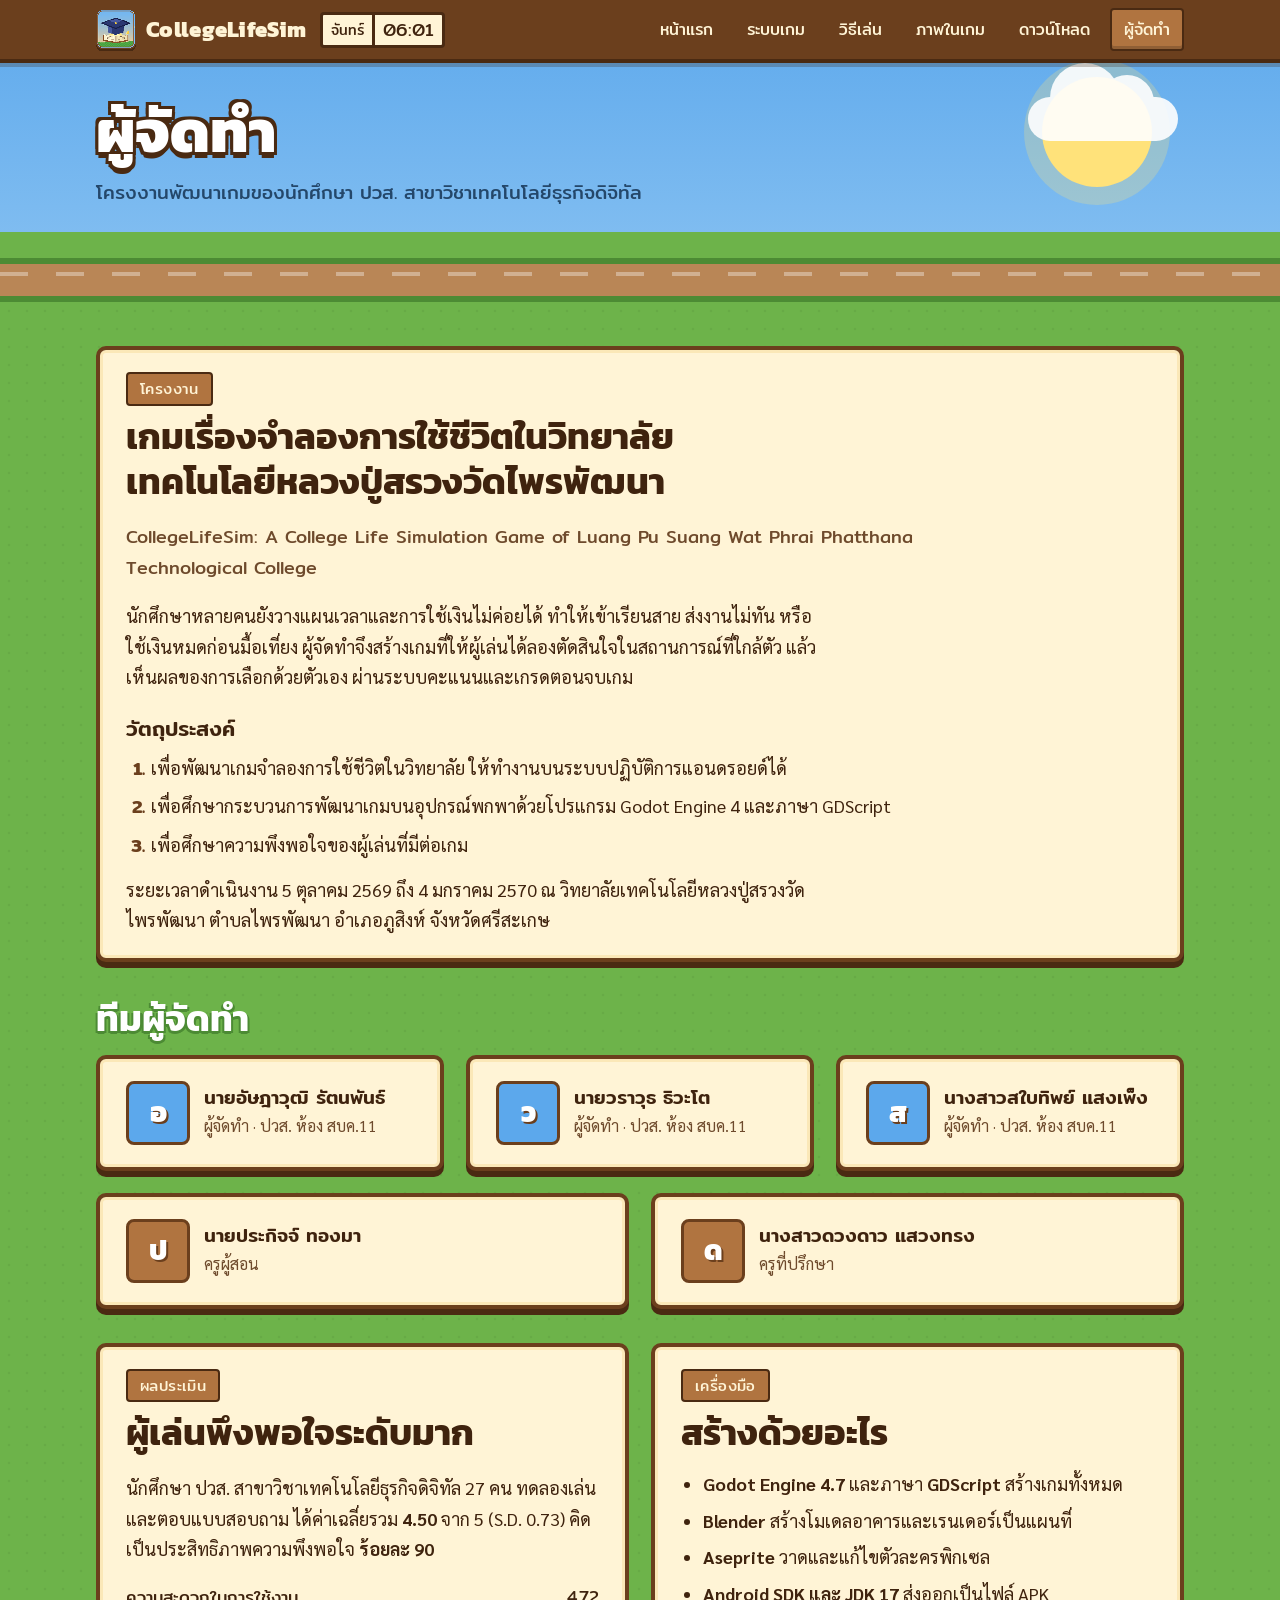
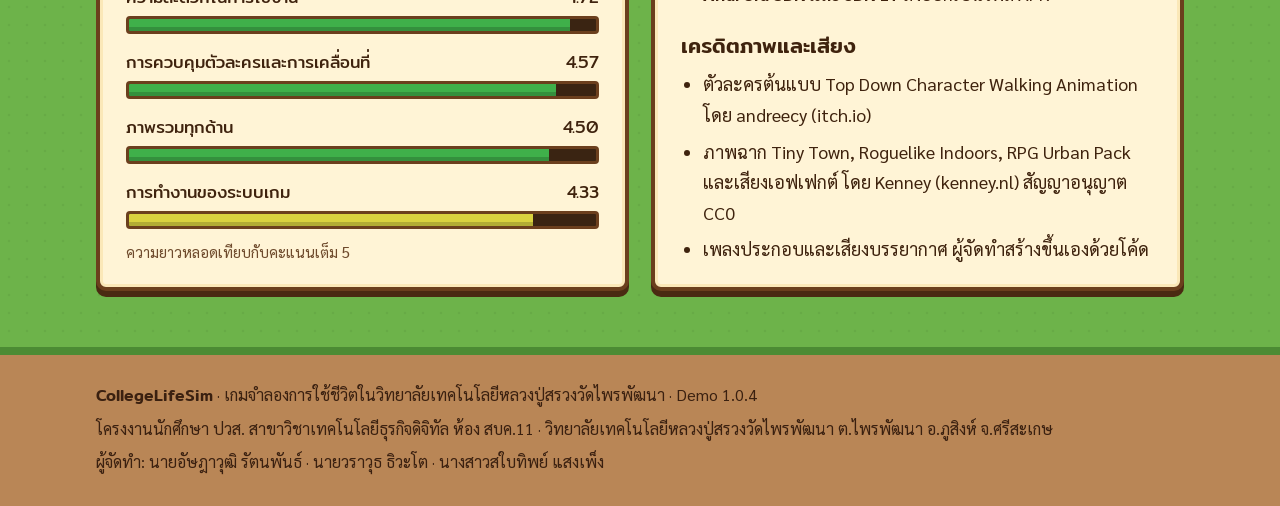
==== about.html @ 1537da0c "เพิ่มเว็บไซต์แนะนำเกม CollegeLifeSim Co-Authored-By: Claude Opus 5.5 <noreply@anthropic.com> Claude-" ====
<!doctype html>
<html lang="th">
<head>
<meta charset="utf-8">
<meta name="viewport" content="width=device-width, initial-scale=1, viewport-fit=cover">
<title>ผู้จัดทำ · CollegeLifeSim</title>
<meta name="claude:viewport-fit-sides" content="cover">
<meta name="description" content="ทีมผู้จัดทำ ผลประเมิน และเครดิตของเกม CollegeLifeSim">
<link rel="icon" href="images/favicon.png">
<link rel="preconnect" href="https://fonts.googleapis.com"><link rel="preconnect" href="https://fonts.gstatic.com" crossorigin><link rel="stylesheet" href="https://fonts.googleapis.com/css2?family=Kanit:wght@700;800&family=Mitr:wght@400;500;600&family=Sarabun:wght@400;600&display=swap">
<link rel="stylesheet" href="style.css">
</head>
<body>
<header class="topbar">
  <div class="wrap">
    <a class="brand" href="index.html"><img src="images/logo.png" alt="" width="40" height="42"><b>CollegeLifeSim</b></a>
    <div class="clock" aria-label="นาฬิกาในเกม 1 นาทีในเกมเท่ากับ 1 วินาทีจริง" title="นาฬิกาในเกม: 1 นาทีในเกม = 1 วินาทีจริง"><span class="day">จันทร์</span><span class="time">06:00</span></div>
    <button class="menu-btn" type="button" aria-expanded="false" aria-controls="nav">เมนู</button>
    <nav class="nav" id="nav" aria-label="เมนูหลัก"><a href="index.html">หน้าแรก</a><a href="gameplay.html">ระบบเกม</a><a href="howto.html">วิธีเล่น</a><a href="gallery.html">ภาพในเกม</a><a href="download.html">ดาวน์โหลด</a><a href="about.html" aria-current="page">ผู้จัดทำ</a></nav>
  </div>
</header>
<main>
<section class="page-head">
  <div class="sun" aria-hidden="true" style="width:110px;height:110px;top:14px;right:10%"></div>
  <div class="cloud c1" aria-hidden="true"></div>
  <div class="wrap"><h1>ผู้จัดทำ</h1><p>โครงงานพัฒนาเกมของนักศึกษา ปวส. สาขาวิชาเทคโนโลยีธุรกิจดิจิทัล</p></div>
  <div class="ground" aria-hidden="true"></div>
</section>
<div class="ground-section">
  <div class="wrap">
    <section class="panel">
      <span class="label">โครงงาน</span>
      <h2>เกมเรื่องจำลองการใช้ชีวิตในวิทยาลัยเทคโนโลยีหลวงปู่สรวงวัดไพรพัฒนา</h2>
      <p lang="en" style="font-family:var(--f-ui);color:var(--ink-soft)">CollegeLifeSim: A College Life Simulation Game of Luang Pu Suang Wat Phrai Phatthana Technological College</p>
      <p>นักศึกษาหลายคนยังวางแผนเวลาและการใช้เงินไม่ค่อยได้ ทำให้เข้าเรียนสาย ส่งงานไม่ทัน หรือใช้เงินหมดก่อนมื้อเที่ยง ผู้จัดทำจึงสร้างเกมที่ให้ผู้เล่นได้ลองตัดสินใจในสถานการณ์ที่ใกล้ตัว แล้วเห็นผลของการเลือกด้วยตัวเอง ผ่านระบบคะแนนและเกรดตอนจบเกม</p>
      <h3 style="font-family:var(--f-ui);font-weight:500;margin:18px 0 6px">วัตถุประสงค์</h3>
      <ol class="steps">
        <li>เพื่อพัฒนาเกมจำลองการใช้ชีวิตในวิทยาลัย ให้ทำงานบนระบบปฏิบัติการแอนดรอยด์ได้</li>
        <li>เพื่อศึกษากระบวนการพัฒนาเกมบนอุปกรณ์พกพาด้วยโปรแกรม Godot Engine 4 และภาษา GDScript</li>
        <li>เพื่อศึกษาความพึงพอใจของผู้เล่นที่มีต่อเกม</li>
      </ol>
      <p style="margin-top:14px">ระยะเวลาดำเนินงาน 5 ตุลาคม 2569 ถึง 4 มกราคม 2570 ณ วิทยาลัยเทคโนโลยีหลวงปู่สรวงวัดไพรพัฒนา ตำบลไพรพัฒนา อำเภอภูสิงห์ จังหวัดศรีสะเกษ</p>
    </section>

    <section>
      <h2 class="on-grass">ทีมผู้จัดทำ</h2>
      <div class="grid-3">
        <div class="panel person"><div class="avatar" aria-hidden="true">อ</div><div><b>นายอัษฎาวุฒิ รัตนพันธ์</b><span>ผู้จัดทำ · ปวส. ห้อง สบค.11</span></div></div>
        <div class="panel person"><div class="avatar" aria-hidden="true">ว</div><div><b>นายวราวุธ ธิวะโต</b><span>ผู้จัดทำ · ปวส. ห้อง สบค.11</span></div></div>
        <div class="panel person"><div class="avatar" aria-hidden="true">ส</div><div><b>นางสาวสใบทิพย์ แสงเพ็ง</b><span>ผู้จัดทำ · ปวส. ห้อง สบค.11</span></div></div>
      </div>
      <div class="grid-2" style="margin-top:22px">
        <div class="panel person"><div class="avatar" aria-hidden="true" style="background:var(--wood)">ป</div><div><b>นายประกิจจ์ ทองมา</b><span>ครูผู้สอน</span></div></div>
        <div class="panel person"><div class="avatar" aria-hidden="true" style="background:var(--wood)">ด</div><div><b>นางสาวดวงดาว แสวงทรง</b><span>ครูที่ปรึกษา</span></div></div>
      </div>
    </section>

    <section class="grid-2">
      <div class="panel">
        <span class="label">ผลประเมิน</span>
        <h2>ผู้เล่นพึงพอใจระดับมาก</h2>
        <p>นักศึกษา ปวส. สาขาวิชาเทคโนโลยีธุรกิจดิจิทัล 27 คน ทดลองเล่นและตอบแบบสอบถาม ได้ค่าเฉลี่ยรวม <b>4.50</b> จาก 5 (S.D. 0.73) คิดเป็นประสิทธิภาพความพึงพอใจ <b>ร้อยละ 90</b></p>
        <ul class="score-list">
          <li><div class="row"><span>ความสะดวกในการใช้งาน</span><span>4.72</span></div><div class="bar"><i style="width:94.4%"></i></div></li>
          <li><div class="row"><span>การควบคุมตัวละครและการเคลื่อนที่</span><span>4.57</span></div><div class="bar"><i style="width:91.4%"></i></div></li>
          <li><div class="row"><span>ภาพรวมทุกด้าน</span><span>4.50</span></div><div class="bar"><i style="width:90%"></i></div></li>
          <li><div class="row"><span>การทำงานของระบบเกม</span><span>4.33</span></div><div class="bar yellow"><i style="width:86.6%"></i></div></li>
        </ul>
        <p style="font-size:15px;color:var(--ink-soft);margin-top:10px">ความยาวหลอดเทียบกับคะแนนเต็ม 5</p>
      </div>
      <div class="panel">
        <span class="label">เครื่องมือ</span>
        <h2>สร้างด้วยอะไร</h2>
        <ul class="clean">
          <li><b>Godot Engine 4.7</b> และภาษา <b>GDScript</b> สร้างเกมทั้งหมด</li>
          <li><b>Blender</b> สร้างโมเดลอาคารและเรนเดอร์เป็นแผนที่</li>
          <li><b>Aseprite</b> วาดและแก้ไขตัวละครพิกเซล</li>
          <li><b>Android SDK และ JDK 17</b> ส่งออกเป็นไฟล์ APK</li>
        </ul>
        <h3 style="font-family:var(--f-ui);font-weight:500;margin:18px 0 6px">เครดิตภาพและเสียง</h3>
        <ul class="clean">
          <li>ตัวละครต้นแบบ Top Down Character Walking Animation โดย andreecy (itch.io)</li>
          <li>ภาพฉาก Tiny Town, Roguelike Indoors, RPG Urban Pack และเสียงเอฟเฟกต์ โดย Kenney (kenney.nl) สัญญาอนุญาต CC0</li>
          <li>เพลงประกอบและเสียงบรรยากาศ ผู้จัดทำสร้างขึ้นเองด้วยโค้ด</li>
        </ul>
      </div>
    </section>
  </div>
</div>
</main>
<footer>
  <div class="wrap">
    <div><b>CollegeLifeSim</b> · เกมจำลองการใช้ชีวิตในวิทยาลัยเทคโนโลยีหลวงปู่สรวงวัดไพรพัฒนา · Demo 1.0.4</div>
    <div>โครงงานนักศึกษา ปวส. สาขาวิชาเทคโนโลยีธุรกิจดิจิทัล ห้อง สบค.11 · วิทยาลัยเทคโนโลยีหลวงปู่สรวงวัดไพรพัฒนา ต.ไพรพัฒนา อ.ภูสิงห์ จ.ศรีสะเกษ</div>
    <div>ผู้จัดทำ: นายอัษฎาวุฒิ รัตนพันธ์ · นายวราวุธ ธิวะโต · นางสาวสใบทิพย์ แสงเพ็ง</div>
  </div>
</footer>
<script src="site.js"></script>
</body>
</html>
---- style.css ----
/* Layout: เหมือนหน้าจอเกม — ท้องฟ้าด้านบน แผงครีมขอบไม้ ปุ่มไม้ และพื้นหญ้า/ถนนดินด้านล่าง
   ธีมเดียว (กลางวันในเกม) ตั้งใจไม่ทำโหมดมืด เพื่อให้หน้าตาตรงกับเกม */
:root {
  --sky-top: #5ca8ec;
  --sky-low: #b9def8;
  --cream: #fff4d6;
  --cream-2: #fbe8b8;
  --wood: #b07440;
  --wood-hi: #c98a52;
  --wood-dark: #6b3f1d;
  --ink: #3f230e;
  --ink-soft: #6e4a2c;
  --gold: #ffd54a;
  --red: #c4372b;
  --grass: #6db34a;
  --grass-dark: #4c8b34;
  --dirt: #b98656;
  --green-bar: #3fb04a;
  --white: #ffffff;
  --f-display: "Kanit", "Sarabun", "Leelawadee UI", Tahoma, sans-serif;
  --f-ui: "Mitr", "Kanit", "Leelawadee UI", Tahoma, sans-serif;
  --f-body: "Sarabun", "Leelawadee UI", Tahoma, sans-serif;
  color-scheme: light;
}

* { box-sizing: border-box; }
html { scroll-behavior: smooth; }
@media (prefers-reduced-motion: reduce) { html { scroll-behavior: auto; } *, *::before, *::after { animation: none !important; transition: none !important; } }

body {
  margin: 0;
  font-family: var(--f-body);
  font-size: 18px;
  line-height: 1.7;
  color: var(--ink);
  background: linear-gradient(180deg, var(--sky-top) 0, var(--sky-low) 620px, var(--sky-low) 100%);
  background-color: var(--sky-low);
  min-height: 100vh;
  display: flex;
  flex-direction: column;
}
body::before { content: ""; position: fixed; inset: 0 0 auto; height: env(safe-area-inset-top, 0px); z-index: 10; background: var(--wood-dark); }

img { max-width: 100%; height: auto; }
[hidden] { display: none !important; }
a { color: var(--red); }
a:focus-visible, button:focus-visible { outline: 3px solid var(--gold); outline-offset: 3px; }

.wrap {
  width: 100%;
  max-width: 1120px;
  margin: 0 auto;
  padding-left: max(16px, env(safe-area-inset-left, 0px));
  padding-right: max(16px, env(safe-area-inset-right, 0px));
}

/* ---------- แถบบน (เหมือน HUD ในเกม) ---------- */
.topbar {
  position: sticky;
  top: env(safe-area-inset-top, 0px);
  z-index: 20;
  background: var(--wood-dark);
  border-bottom: 4px solid #4a2a12;
  box-shadow: 0 4px 0 rgba(63, 35, 14, .25);
}
.topbar .wrap { display: flex; align-items: center; gap: 14px; padding-block: 8px; }
.brand { display: flex; align-items: center; gap: 10px; text-decoration: none; color: var(--cream); flex-shrink: 0; }
.brand img { width: 40px; height: auto; image-rendering: pixelated; }
.brand b { font-family: var(--f-display); font-weight: 800; font-size: 22px; letter-spacing: .3px; }
.nav { display: flex; gap: 6px; flex-wrap: wrap; margin-left: auto; }
.nav a {
  font-family: var(--f-ui); font-size: 16px; text-decoration: none;
  color: var(--cream); padding: 6px 12px; border: 2px solid transparent; border-radius: 4px;
}
.nav a:hover { border-color: var(--wood-hi); }
.nav a[aria-current="page"] { background: var(--wood); border-color: #4a2a12; box-shadow: inset 0 -3px 0 rgba(0,0,0,.18); }
.clock {
  display: flex; align-items: stretch; flex-shrink: 0;
  border: 3px solid #4a2a12; background: var(--cream); border-radius: 4px;
  font-family: var(--f-ui); color: var(--ink); line-height: 1; font-variant-numeric: tabular-nums;
}
.clock span { padding: 6px 8px; display: flex; align-items: center; }
.clock .day { border-right: 3px solid #4a2a12; font-size: 14px; }
.clock .time { font-size: 18px; min-width: 62px; justify-content: center; }
.menu-btn { display: none; }

@media (max-width: 900px) {
  .topbar .wrap { flex-wrap: wrap; }
  .menu-btn {
    display: inline-flex; margin-left: auto; font-family: var(--f-ui); font-size: 16px;
    background: var(--wood); color: var(--cream); border: 2px solid #4a2a12; border-radius: 4px; padding: 6px 12px; cursor: pointer;
  }
  .nav { display: none; width: 100%; margin: 0; padding-bottom: 6px; }
  .nav.open { display: flex; }
  .nav a { flex: 1 1 30%; text-align: center; background: rgba(255,255,255,.06); }
}
@media (max-width: 480px) { .clock { display: none; } }

/* ---------- ฮีโร่ ---------- */
.hero { position: relative; overflow: hidden; }
.hero .wrap { display: grid; grid-template-columns: minmax(0, 1fr) auto; gap: 24px; align-items: end; padding-block: 40px 0; position: relative; z-index: 1; }
.hero-text { padding-bottom: 56px; min-width: 0; }
.logo-row { display: flex; align-items: center; gap: 18px; flex-wrap: wrap; }
.logo-row img { width: clamp(84px, 14vw, 128px); image-rendering: pixelated; filter: drop-shadow(0 6px 0 rgba(63,35,14,.35)); }
.game-title {
  font-family: var(--f-display); font-weight: 800; margin: 0; line-height: 1;
  font-size: clamp(44px, 8vw, 96px); color: var(--white);
  -webkit-text-stroke: 0; paint-order: stroke fill;
  text-shadow: 0 0 0 #4a2a12, 3px 3px 0 #4a2a12, -3px 3px 0 #4a2a12, 3px -3px 0 #4a2a12, -3px -3px 0 #4a2a12, 0 4px 0 #4a2a12, 4px 0 0 #4a2a12, -4px 0 0 #4a2a12, 0 -4px 0 #4a2a12, 0 9px 0 #4a2a12;
  letter-spacing: -1px;
}
.game-sub {
  font-family: var(--f-display); font-weight: 700; font-size: clamp(22px, 3.4vw, 36px); color: var(--gold); margin: 6px 0 0; line-height: 1.3;
  text-shadow: 2px 2px 0 #6b3f1d, -2px 2px 0 #6b3f1d, 2px -2px 0 #6b3f1d, -2px -2px 0 #6b3f1d, 0 3px 0 #6b3f1d;
}
.hero .panel { margin-top: 26px; max-width: 760px; }
.hero-actions { display: flex; flex-wrap: wrap; gap: 14px; margin-top: 22px; }
.student { width: clamp(120px, 18vw, 200px); image-rendering: pixelated; margin-bottom: 28px; animation: bob 1.2s steps(2) infinite; filter: drop-shadow(0 8px 0 rgba(63,35,14,.25)); }
@keyframes bob { 50% { transform: translateY(-6px); } }
.ground { height: 64px; background: linear-gradient(180deg, var(--grass) 0 26px, var(--grass-dark) 26px 32px, var(--dirt) 32px); position: relative; }
.ground::after { content: ""; position: absolute; inset: 40px 0 auto; height: 4px; background: repeating-linear-gradient(90deg, rgba(255,255,255,.35) 0 28px, transparent 28px 56px); }
.cloud { position: absolute; background: #fff; border-radius: 40px; opacity: .9; z-index: 0; }
.cloud::before, .cloud::after { content: ""; position: absolute; background: #fff; border-radius: 50%; }
.cloud.c1 { width: 150px; height: 44px; top: 34px; right: 8%; animation: drift 40s linear infinite alternate; }
.cloud.c1::before { width: 70px; height: 70px; left: 22px; top: -34px; }
.cloud.c1::after { width: 54px; height: 54px; left: 72px; top: -22px; }
.cloud.c2 { width: 110px; height: 34px; top: 170px; left: 46%; opacity: .7; animation: drift 55s linear infinite alternate-reverse; }
.cloud.c2::before { width: 52px; height: 52px; left: 16px; top: -26px; }
.cloud.c2::after { width: 40px; height: 40px; left: 54px; top: -16px; }
@keyframes drift { to { transform: translateX(-60px); } }
.sun { position: absolute; width: 150px; height: 150px; border-radius: 50%; background: #ffe27a; box-shadow: 0 0 0 18px rgba(255,226,122,.25); top: 22px; right: 22%; z-index: 0; }

@media (max-width: 700px) {
  .hero .wrap { grid-template-columns: 1fr; }
  .student { position: absolute; right: max(16px, env(safe-area-inset-right, 0px)); bottom: 0; width: 66px; margin: 0; }
  .hero-actions { padding-right: 76px; }
  .hero-text { padding-bottom: 30px; }
  .hero .panel { margin-right: 0; }
  .sun { width: 90px; height: 90px; right: 6%; }
}

/* ---------- หัวหน้าเพจย่อย ---------- */
.page-head { padding-block: 34px 0; position: relative; overflow: hidden; }
.page-head .wrap { position: relative; z-index: 1; padding-bottom: 24px; }
.page-head h1 {
  font-family: var(--f-display); font-weight: 800; margin: 0; line-height: 1.15; color: var(--white);
  font-size: clamp(34px, 6vw, 60px); text-wrap: balance;
  text-shadow: 3px 3px 0 #4a2a12, -3px 3px 0 #4a2a12, 3px -3px 0 #4a2a12, -3px -3px 0 #4a2a12, 0 6px 0 #4a2a12;
}
.page-head p { font-family: var(--f-ui); font-size: 19px; color: #24476a; margin: 10px 0 0; max-width: 60ch; }

/* ---------- เนื้อหา ---------- */
main { flex: 1; }
.ground-section { background: var(--grass); background-image: radial-gradient(rgba(0,0,0,.05) 1.5px, transparent 1.6px); background-size: 18px 18px; border-top: 6px solid var(--grass-dark); padding-block: 44px 56px; }
.ground-section .wrap { display: grid; gap: 34px; }
section h2 {
  font-family: var(--f-display); font-weight: 700; font-size: clamp(26px, 3.6vw, 36px); margin: 0 0 14px; line-height: 1.25; text-wrap: balance;
}
.label {
  display: inline-block; font-family: var(--f-ui); font-size: 15px; letter-spacing: .4px;
  background: var(--wood); color: var(--cream); border: 2px solid #4a2a12; padding: 2px 12px; border-radius: 4px; margin-bottom: 8px;
}

/* แผงครีมแบบกล่องข้อความในเกม */
.panel {
  background: var(--cream);
  border: 4px solid var(--wood-dark);
  border-radius: 10px;
  box-shadow: inset 0 0 0 3px var(--cream-2), 0 6px 0 #4a2a12;
  padding: 22px 26px;
  min-width: 0;
}
.panel > :first-child { margin-top: 0; }
.panel > :last-child { margin-bottom: 0; }
.panel p { max-width: 70ch; }
.lead { font-family: var(--f-ui); font-size: clamp(18px, 2.2vw, 22px); line-height: 1.6; margin: 0; }
.lead em { font-style: normal; color: var(--red); }

/* ปุ่มไม้ */
.btn {
  display: inline-flex; align-items: center; gap: 10px; justify-content: center;
  font-family: var(--f-ui); font-size: 20px; text-decoration: none; color: var(--cream);
  background: var(--wood); border: 3px solid #4a2a12; border-radius: 6px;
  box-shadow: inset 0 3px 0 var(--wood-hi), inset 0 -4px 0 rgba(0,0,0,.2), 0 5px 0 #4a2a12;
  padding: 10px 26px; transition: transform .08s, box-shadow .08s; cursor: pointer;
}
.btn:hover { transform: translateY(-2px); box-shadow: inset 0 3px 0 var(--wood-hi), inset 0 -4px 0 rgba(0,0,0,.2), 0 7px 0 #4a2a12; }
.btn:active { transform: translateY(4px); box-shadow: inset 0 3px 0 var(--wood-hi), inset 0 -4px 0 rgba(0,0,0,.2), 0 1px 0 #4a2a12; }
.btn.big { font-size: 24px; padding: 12px 34px; }
.btn.green { background: #3e9a45; box-shadow: inset 0 3px 0 #5cc064, inset 0 -4px 0 rgba(0,0,0,.2), 0 5px 0 #1f4f23; border-color: #1f4f23; }
.btn.light { background: var(--cream); color: var(--ink); box-shadow: inset 0 -4px 0 rgba(0,0,0,.08), 0 5px 0 #4a2a12; }

/* แถบตัวเลขแบบ HUD */
.hud { display: grid; grid-template-columns: repeat(4, minmax(0, 1fr)); gap: 16px; }
.hud .panel { padding: 16px 18px; text-align: center; }
.hud b { display: block; font-family: var(--f-display); font-weight: 800; font-size: clamp(30px, 4vw, 44px); line-height: 1.1; font-variant-numeric: tabular-nums; }
.hud span { font-family: var(--f-ui); font-size: 16px; color: var(--ink-soft); }
@media (max-width: 760px) { .hud { grid-template-columns: repeat(2, minmax(0, 1fr)); } }

.grid-2 { display: grid; grid-template-columns: repeat(2, minmax(0, 1fr)); gap: 22px; }
.grid-3 { display: grid; grid-template-columns: repeat(3, minmax(0, 1fr)); gap: 22px; }
@media (max-width: 860px) { .grid-3 { grid-template-columns: repeat(2, minmax(0, 1fr)); } }
@media (max-width: 640px) { .grid-2, .grid-3 { grid-template-columns: 1fr; } }

/* ป้ายไม้แบบในโปสเตอร์ */
.sign {
  background: var(--wood); color: var(--cream); border: 3px solid #4a2a12; border-radius: 8px;
  box-shadow: inset 0 3px 0 var(--wood-hi), 0 5px 0 #4a2a12; padding: 16px 20px; min-width: 0;
}
.sign h3 { font-family: var(--f-display); font-weight: 700; font-size: 22px; margin: 0 0 4px; line-height: 1.3; }
.sign p { margin: 0; font-size: 17px; color: #fde9c8; }

/* ลำดับเวลาในหนึ่งวัน */
.day-line { list-style: none; margin: 0; padding: 0; display: grid; gap: 0; }
.day-line li { display: grid; grid-template-columns: 96px minmax(0, 1fr); gap: 18px; padding: 12px 0; border-bottom: 2px dashed #e2c690; }
.day-line li:last-child { border-bottom: 0; }
.day-line time { font-family: var(--f-ui); font-size: 18px; background: var(--wood-dark); color: var(--cream); border-radius: 4px; text-align: center; padding: 4px 0; align-self: start; font-variant-numeric: tabular-nums; }
.day-line strong { font-family: var(--f-ui); font-weight: 500; display: block; font-size: 19px; }
.day-line p { margin: 2px 0 0; color: var(--ink-soft); }
@media (max-width: 480px) { .day-line li { grid-template-columns: 78px minmax(0, 1fr); gap: 12px; } .day-line time { font-size: 15px; } }

/* ภาพหน้าจอ */
.shot { margin: 0; background: var(--wood-dark); border: 4px solid var(--wood-dark); border-radius: 10px; overflow: hidden; box-shadow: 0 6px 0 #4a2a12; min-width: 0; }
.shot button { display: block; width: 100%; padding: 0; border: 0; background: none; cursor: zoom-in; }
.shot img { display: block; width: 100%; aspect-ratio: 16 / 9; object-fit: cover; }
.shot figcaption { background: var(--cream); padding: 10px 14px; font-size: 16px; line-height: 1.5; }
.shot figcaption b { font-family: var(--f-ui); font-weight: 500; display: block; font-size: 17px; }

.lightbox { position: fixed; inset: 0; z-index: 50; background: rgba(30, 16, 6, .88); display: flex; align-items: center; justify-content: center; padding: max(16px, env(safe-area-inset-top, 0px)) max(16px, env(safe-area-inset-right, 0px)) max(16px, env(safe-area-inset-bottom, 0px)) max(16px, env(safe-area-inset-left, 0px)); }
.lightbox figure { margin: 0; max-width: 1200px; width: 100%; }
.lightbox img { width: 100%; border: 4px solid var(--cream); border-radius: 8px; image-rendering: auto; }
.lightbox figcaption { color: var(--cream); font-family: var(--f-ui); text-align: center; margin-top: 10px; }
.lightbox .close { position: absolute; top: calc(12px + env(safe-area-inset-top, 0px)); right: calc(12px + env(safe-area-inset-right, 0px)); }

/* ตาราง */
.table-scroll { overflow-x: auto; }
table { border-collapse: collapse; width: 100%; font-size: 17px; }
th, td { text-align: left; padding: 10px 12px; border-bottom: 2px solid #ecd39d; vertical-align: top; }
th { font-family: var(--f-ui); font-weight: 500; background: var(--wood-dark); color: var(--cream); }
td.num, th.num { text-align: right; font-variant-numeric: tabular-nums; white-space: nowrap; }
.grade { display: inline-grid; place-items: center; width: 40px; height: 40px; border-radius: 50%; font-family: var(--f-display); font-weight: 800; font-size: 22px; color: var(--ink); background: var(--gold); border: 3px solid var(--wood-dark); }
.grade.g-s { background: #ffe066; box-shadow: 0 0 0 3px #fff3b0; }
.grade.g-f { background: #e9d6c1; }

/* ปุ่มคีย์บอร์ด */
kbd {
  display: inline-block; min-width: 34px; text-align: center; font-family: var(--f-ui); font-size: 16px; line-height: 1;
  padding: 7px 9px; background: #fff; color: var(--ink); border: 2px solid var(--wood-dark); border-radius: 5px; box-shadow: 0 3px 0 var(--wood-dark); margin: 2px 2px 5px;
}
.keys { display: grid; gap: 12px; margin: 0; }
.keys > div { display: grid; grid-template-columns: minmax(0, 190px) minmax(0, 1fr); gap: 14px; align-items: center; }
.keys dt { margin: 0; } .keys dd { margin: 0; }
@media (max-width: 480px) { .keys > div { grid-template-columns: 1fr; gap: 2px; } }

/* ร้านค้า */
.shop-row { display: grid; grid-template-columns: minmax(0, 1fr) auto auto; gap: 14px; align-items: center; padding: 10px 0; border-bottom: 2px solid #ecd39d; }
.shop-row:last-child { border-bottom: 0; }
.shop-row b { font-family: var(--f-ui); font-weight: 500; font-size: 19px; display: block; }
.shop-row small { color: var(--ink-soft); font-size: 15px; }
.price { font-family: var(--f-display); font-weight: 700; font-size: 24px; font-variant-numeric: tabular-nums; }
.buy { font-family: var(--f-ui); font-size: 15px; background: var(--wood); color: var(--cream); border: 2px solid #4a2a12; border-radius: 4px; padding: 4px 14px; }

/* หลอดค่าต่าง ๆ */
.bar { height: 18px; background: #3a2412; border: 3px solid var(--wood-dark); border-radius: 4px; overflow: hidden; }
.bar i { display: block; height: 100%; background: var(--green-bar); box-shadow: inset 0 -4px 0 rgba(0,0,0,.18); }
.bar.yellow i { background: #d9d23f; }
.score-list { display: grid; gap: 14px; margin: 0; padding: 0; list-style: none; }
.score-list .row { display: flex; justify-content: space-between; gap: 12px; font-family: var(--f-ui); font-size: 17px; margin-bottom: 4px; }
.score-list .row span:last-child { font-variant-numeric: tabular-nums; white-space: nowrap; }

/* มินิเกม */
.mini { display: grid; grid-template-columns: 52px minmax(0, 1fr); gap: 14px; }
.mini .ico { width: 52px; height: 52px; border-radius: 8px; background: var(--wood-dark); color: var(--gold); display: grid; place-items: center; font-family: var(--f-display); font-weight: 800; font-size: 24px; }
.mini h3 { font-family: var(--f-ui); font-weight: 500; font-size: 20px; margin: 0; line-height: 1.35; }
.mini .subj { font-size: 15px; color: var(--red); font-family: var(--f-ui); margin: 2px 0 6px; }
.mini p { margin: 0; font-size: 17px; }

/* ดาวน์โหลด */
.dl { display: grid; grid-template-columns: 150px minmax(0, 1fr); gap: 22px; align-items: center; }
.dl .btn { font-size: 18px; padding: 10px 18px; }
.dl .qr { background: #fffaf0; border: 3px solid var(--wood-dark); border-radius: 8px; padding: 8px; position: relative; }
.dl .qr img { display: block; width: 100%; image-rendering: pixelated; }
.dl .qr .mid { position: absolute; width: 26%; left: 37%; top: 37%; border-radius: 6px; background: #fffaf0; padding: 2px; }
.dl h3 { font-family: var(--f-display); font-weight: 800; font-size: 30px; margin: 0; line-height: 1.2; }
.dl .meta { margin: 4px 0 14px; color: var(--ink-soft); }
.chip { display: inline-block; font-family: var(--f-ui); font-size: 15px; color: #fff; border-radius: 999px; padding: 2px 14px; margin-right: 6px; }
.chip.pc { background: #2f7fd6; } .chip.android { background: #2a9d55; }
@media (max-width: 520px) { .dl { grid-template-columns: 1fr; } .dl .qr { max-width: 200px; } }

.steps { margin: 0; padding-left: 1.4em; display: grid; gap: 8px; }
.steps li::marker { font-family: var(--f-ui); color: var(--wood-dark); font-weight: 600; }
.note { background: #fff9e6; border: 2px dashed var(--wood); border-radius: 8px; padding: 12px 16px; font-size: 16px; }

/* ทีม */
.person { display: grid; grid-template-columns: 64px minmax(0, 1fr); gap: 14px; align-items: center; }
.avatar { width: 64px; height: 64px; border-radius: 8px; background: var(--sky-top); border: 3px solid var(--wood-dark); display: grid; place-items: center; font-family: var(--f-display); font-weight: 800; font-size: 28px; color: #fff; text-shadow: 2px 2px 0 var(--wood-dark); }
.person b { font-family: var(--f-ui); font-weight: 500; font-size: 19px; display: block; line-height: 1.35; }
.person span { color: var(--ink-soft); font-size: 16px; }

.cta-band { display: grid; grid-template-columns: minmax(0, 1fr) auto; gap: 20px; align-items: center; }
.cta-band h2 { margin: 0; }
.cta-band p { margin: 4px 0 0; }
@media (max-width: 640px) { .cta-band { grid-template-columns: 1fr; } }

ul.clean { margin: 0; padding-left: 1.2em; display: grid; gap: 6px; }
.more { font-family: var(--f-ui); font-size: 17px; }

/* ส่วนท้าย = ถนนดิน */
footer { background: var(--dirt); border-top: 8px solid var(--grass-dark); color: #3a2010; }
footer .wrap { padding-block: 26px 30px; display: grid; gap: 6px; font-size: 16px; }
footer b { font-family: var(--f-ui); font-weight: 500; }
footer a { color: #3a2010; }

/* ---------- รอบ 2: รูปมินิเกม แกลเลอรี มือถือ อนิเมชัน ---------- */
.on-grass { color: var(--white); text-shadow: 2px 2px 0 var(--grass-dark), -2px 2px 0 var(--grass-dark), 0 3px 0 var(--grass-dark); }
.panel, .sign, .shot figcaption, .mini-body { overflow-wrap: anywhere; }
.panel p, .panel li, .sign p { overflow-wrap: break-word; }

/* การ์ดมินิเกม */
.mini-grid { display: grid; grid-template-columns: repeat(2, minmax(0, 1fr)); gap: 22px; }
.mini-card { background: var(--cream); border: 4px solid var(--wood-dark); border-radius: 10px; box-shadow: 0 6px 0 #4a2a12; overflow: hidden; display: flex; flex-direction: column; min-width: 0; }
.mini-img { position: relative; display: block; padding: 0; border: 0; border-bottom: 4px solid var(--wood-dark); background: var(--wood-dark); cursor: zoom-in; }
.mini-img img { display: block; width: 100%; aspect-ratio: 16 / 9; object-fit: cover; transition: transform .35s ease; }
.mini-card:hover .mini-img img { transform: scale(1.04); }
.mini-img .no { position: absolute; left: 10px; top: 10px; font-family: var(--f-ui); font-size: 14px; background: var(--gold); color: var(--ink); border: 2px solid var(--wood-dark); border-radius: 4px; padding: 0 8px; }
.mini-body { padding: 16px 20px 20px; }
.mini-body h3 { font-family: var(--f-display); font-weight: 700; font-size: 23px; margin: 0; line-height: 1.3; }
.mini-body .subj { font-size: 15px; color: var(--red); font-family: var(--f-ui); margin: 2px 0 8px; }
.mini-body p { margin: 0; font-size: 17px; }
@media (max-width: 640px) { .mini-grid { grid-template-columns: 1fr; } }

/* แถบมินิเกมหน้าแรก (เลื่อนแนวนอนในกล่องตัวเอง) */
.mini-strip { display: grid; grid-auto-flow: column; grid-auto-columns: minmax(220px, 260px); gap: 16px; overflow-x: auto; scroll-snap-type: x mandatory; padding: 4px 4px 14px; scrollbar-color: var(--wood-dark) transparent; }
.mini-strip a { scroll-snap-align: start; display: block; text-decoration: none; color: var(--ink); background: var(--cream); border: 4px solid var(--wood-dark); border-radius: 10px; overflow: hidden; box-shadow: 0 5px 0 #4a2a12; transition: transform .15s; }
.mini-strip a:hover { transform: translateY(-4px) rotate(-1deg); }
.mini-strip img { display: block; width: 100%; aspect-ratio: 16 / 9; object-fit: cover; border-bottom: 3px solid var(--wood-dark); }
.mini-strip span { display: block; padding: 8px 12px; font-family: var(--f-ui); font-size: 16px; }
.mini-strip .more-tile { display: grid; place-items: center; background: var(--wood); color: var(--cream); text-align: center; min-height: 150px; }

/* สเปกเครื่อง */
.spec { margin: 0; border: 3px solid var(--wood-dark); border-radius: 8px; overflow: hidden; background: #fffaf0; }
.spec dt { font-family: var(--f-ui); font-weight: 500; background: var(--wood-dark); color: var(--cream); padding: 8px 14px; }
.spec > div { display: grid; grid-template-columns: 96px minmax(0, 1fr); gap: 10px; padding: 10px 14px; border-top: 2px solid #ecd39d; }
.spec > div:first-of-type { border-top: 0; }
.spec dd { margin: 0; }
.spec .k { font-family: var(--f-ui); color: var(--ink-soft); }

/* ภาพ: ยกขึ้นตอนชี้ */
.shot { transition: transform .15s, box-shadow .15s; }
.shot:hover { transform: translateY(-4px); box-shadow: 0 10px 0 #4a2a12; }
.sign { transition: transform .15s; }
a.sign:hover { transform: translateY(-3px); }

/* มือถือ: ลดขอบ ลดขนาดตัวอักษร และไม่ให้ดวงอาทิตย์ทับข้อความ */
@media (max-width: 640px) {
  body { font-size: 17px; }
  .panel { padding: 18px 16px; }
  .sign { padding: 14px 16px; }
  .page-head .sun, .page-head .cloud { display: none; }
  .page-head p { font-size: 17px; }
  .hud .panel { padding: 12px 8px; }
  .hud span { font-size: 14px; line-height: 1.4; display: block; }
  .btn.big { font-size: 20px; padding: 10px 24px; }
  .hero-actions { flex-direction: column; align-items: flex-start; }
  .lead { font-size: 18px; }
  section h2 { font-size: 26px; }
  .day-line strong { font-size: 18px; }
  .shop-row { grid-template-columns: minmax(0, 1fr) auto; }
  .shop-row .buy { display: none; }
  .keys dt { display: flex; flex-wrap: wrap; align-items: center; gap: 2px; }
  .cta-band .btn { width: 100%; }
  .dl .btn { width: 100%; }
}

/* อนิเมชันตอนกด: ปุ่มยุบ + ประกายดาว */
.btn:active, .nav a:active, .mini-strip a:active, .sign:active { transform: translateY(4px) scale(.97); }
.nav a { transition: background .15s, transform .1s; }
.spark { position: fixed; z-index: 60; width: 10px; height: 10px; pointer-events: none; background: var(--gold); clip-path: polygon(50% 0, 62% 38%, 100% 50%, 62% 62%, 50% 100%, 38% 62%, 0 50%, 38% 38%); animation: spark .55s ease-out forwards; }
@keyframes spark { from { transform: translate(0, 0) scale(1.4); opacity: 1; } to { transform: translate(var(--dx), var(--dy)) scale(.2); opacity: 0; } }

/* เปลี่ยนหน้า: ม่านไม้เลื่อนลงมาปิด แล้วเลื่อนขึ้นเปิดหน้าใหม่ */
.curtain { position: fixed; inset: 0; z-index: 100; background: var(--wood-dark); background-image: repeating-linear-gradient(90deg, rgba(0,0,0,.08) 0 6px, transparent 6px 64px); display: grid; place-items: center; transform: translateY(-100%); pointer-events: none; }
.curtain::after { content: ""; position: absolute; left: 0; right: 0; bottom: 0; height: 18px; background: linear-gradient(180deg, var(--grass) 0 10px, var(--dirt) 10px); }
.curtain .c-box { display: grid; justify-items: center; gap: 12px; color: var(--cream); font-family: var(--f-ui); font-size: 20px; text-align: center; padding: 0 16px; }
.curtain img { width: 84px; image-rendering: pixelated; animation: hop .5s steps(2) infinite; }
@keyframes hop { 50% { transform: translateY(-10px); } }
.curtain.closing { animation: curtain-down .32s cubic-bezier(.5, 0, .75, 0) forwards; pointer-events: auto; }
.curtain.opening { transform: translateY(0); animation: curtain-up .45s cubic-bezier(.25, 1, .5, 1) .05s forwards; }
@keyframes curtain-down { to { transform: translateY(0); } }
@keyframes curtain-up { to { transform: translateY(-100%); } }

/* ภาพในกล่องดูภาพขยาย: เด้งเข้า */
.lightbox:not([hidden]) figure { animation: pop .22s ease-out; }
@keyframes pop { from { transform: scale(.9); opacity: .4; } }
.lightbox .nav-arrows { display: flex; justify-content: center; gap: 12px; margin-top: 12px; }
@media (prefers-reduced-motion: reduce) { .curtain, .spark { display: none !important; } }
.ground-section .wrap > * { min-width: 0; }
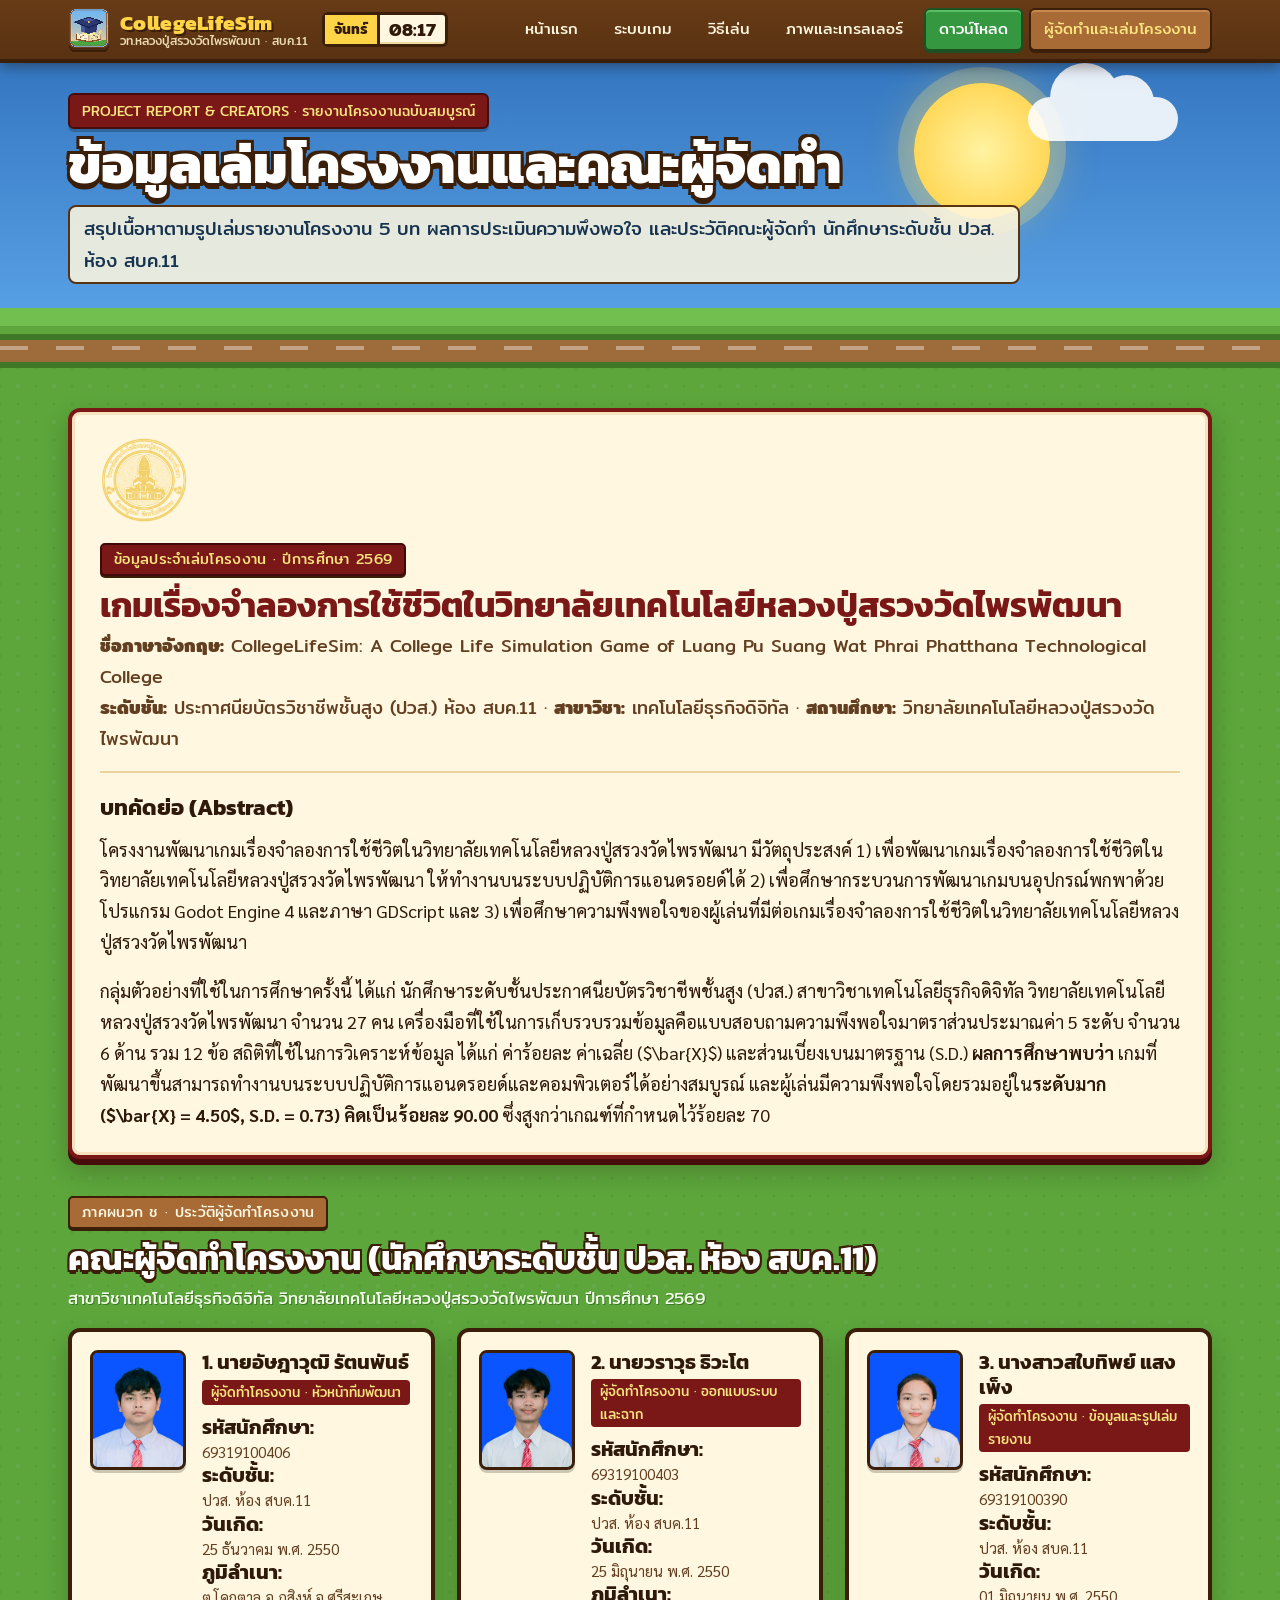
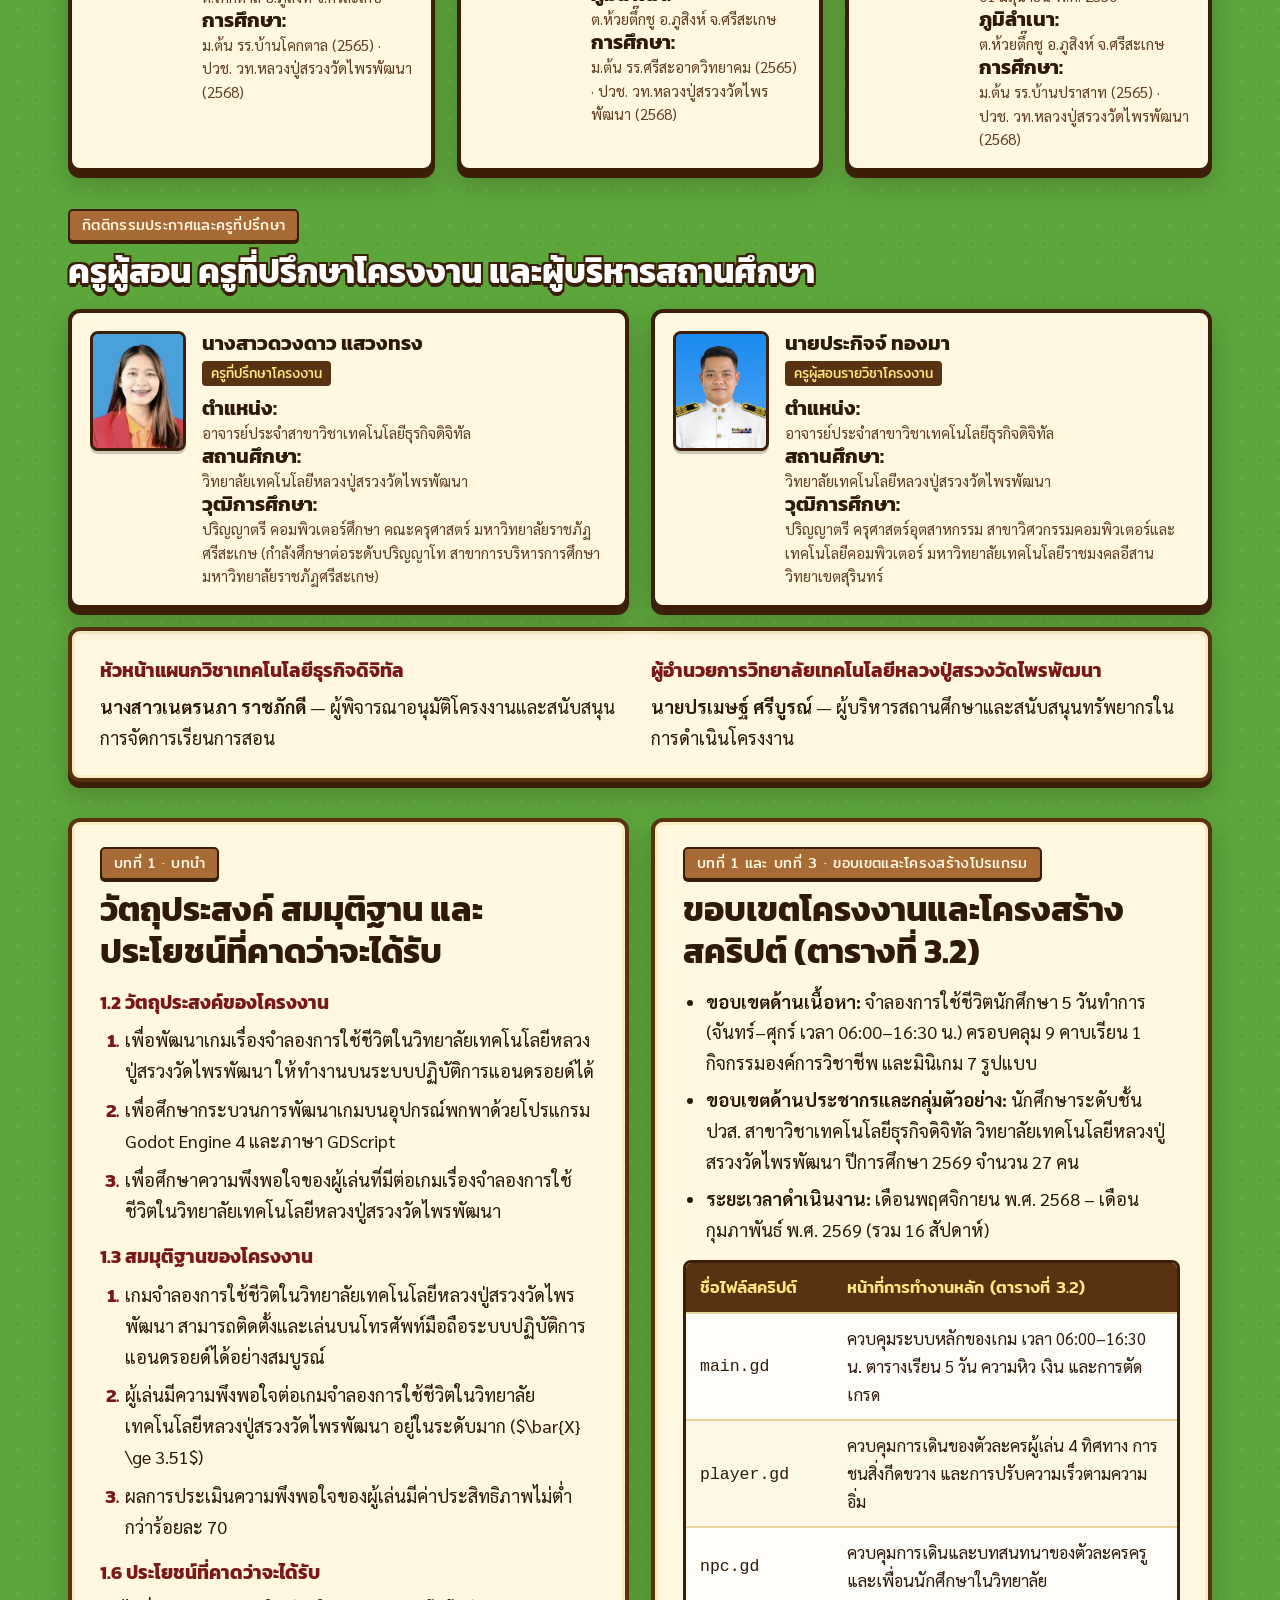
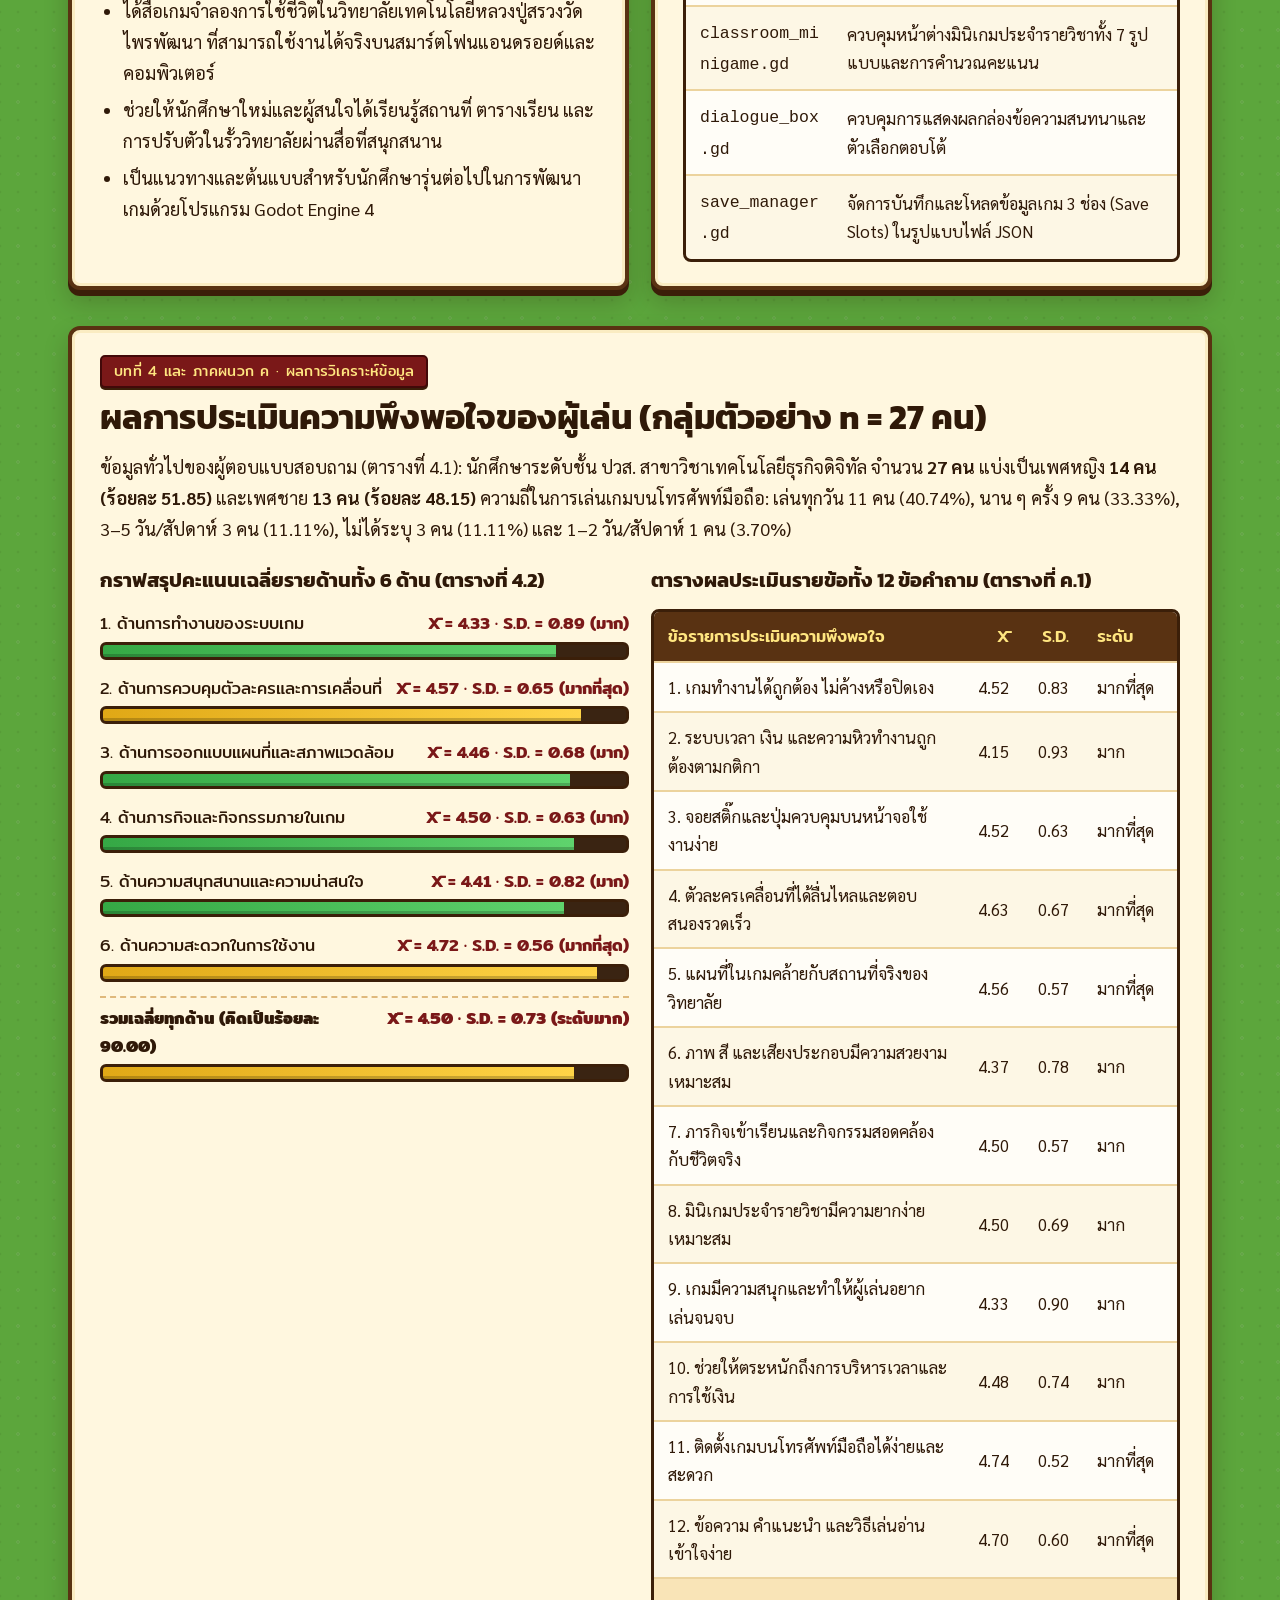
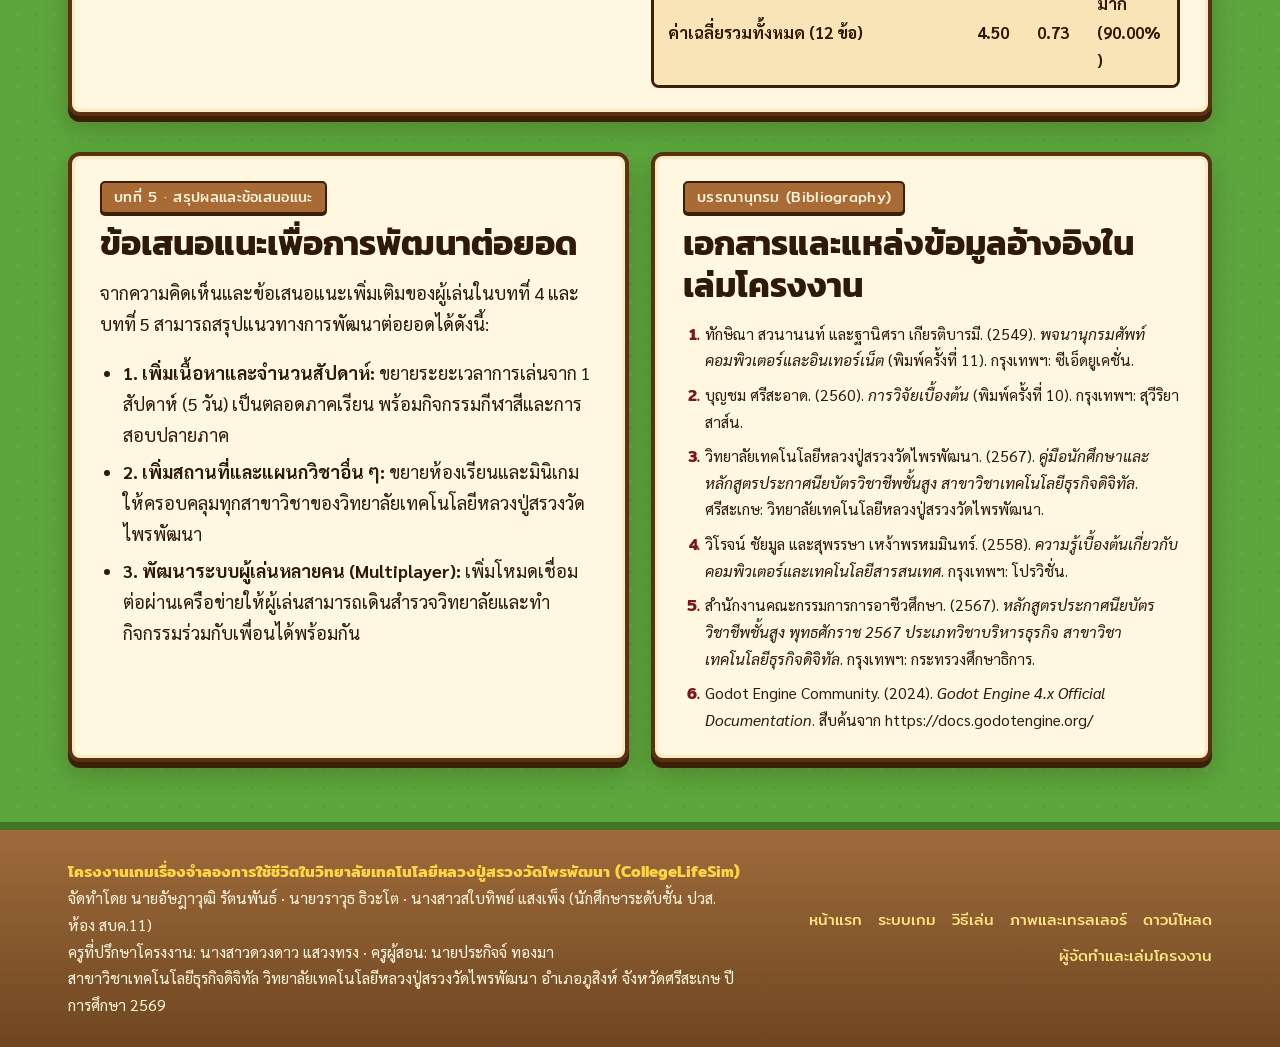
==== commit 12efc3ba: "Update website design, complete report book content, and embed official game trailer" ====
--- a/about.html
+++ b/about.html
@@ -1,100 +1,394 @@
 <!doctype html>
 <html lang="th">
 <head>
-<meta charset="utf-8">
-<meta name="viewport" content="width=device-width, initial-scale=1, viewport-fit=cover">
-<title>ผู้จัดทำ · CollegeLifeSim</title>
-<meta name="claude:viewport-fit-sides" content="cover">
-<meta name="description" content="ทีมผู้จัดทำ ผลประเมิน และเครดิตของเกม CollegeLifeSim">
-<link rel="icon" href="images/favicon.png">
-<link rel="preconnect" href="https://fonts.googleapis.com"><link rel="preconnect" href="https://fonts.gstatic.com" crossorigin><link rel="stylesheet" href="https://fonts.googleapis.com/css2?family=Kanit:wght@700;800&family=Mitr:wght@400;500;600&family=Sarabun:wght@400;600&display=swap">
-<link rel="stylesheet" href="style.css">
+  <meta charset="utf-8">
+  <meta name="viewport" content="width=device-width, initial-scale=1">
+  <title>ผู้จัดทำและเล่มโครงงาน — CollegeLifeSim เกมเรื่องจำลองการใช้ชีวิตในวิทยาลัยเทคโนโลยีหลวงปู่สรวงวัดไพรพัฒนา</title>
+  <meta name="description" content="ข้อมูลรายงานโครงงานฉบับสมบูรณ์ 5 บท บทคัดย่อ วัตถุประสงค์ ผลการประเมินความพึงพอใจ (X̄ = 4.50, S.D. = 0.73) และประวัติคณะผู้จัดทำโครงงาน ห้อง สบค.11 วิทยาลัยเทคโนโลยีหลวงปู่สรวงวัดไพรพัฒนา">
+  <link rel="icon" type="image/png" href="images/logo.png">
+  <link rel="preconnect" href="https://fonts.googleapis.com">
+  <link rel="preconnect" href="https://fonts.gstatic.com" crossorigin>
+  <link href="https://fonts.googleapis.com/css2?family=Kanit:wght@700;800&family=Mitr:wght@400;500;600&family=Sarabun:wght@400;600;700&display=swap" rel="stylesheet">
+  <link rel="stylesheet" href="style.css">
 </head>
 <body>
+
 <header class="topbar">
   <div class="wrap">
-    <a class="brand" href="index.html"><img src="images/logo.png" alt="" width="40" height="42"><b>CollegeLifeSim</b></a>
-    <div class="clock" aria-label="นาฬิกาในเกม 1 นาทีในเกมเท่ากับ 1 วินาทีจริง" title="นาฬิกาในเกม: 1 นาทีในเกม = 1 วินาทีจริง"><span class="day">จันทร์</span><span class="time">06:00</span></div>
-    <button class="menu-btn" type="button" aria-expanded="false" aria-controls="nav">เมนู</button>
-    <nav class="nav" id="nav" aria-label="เมนูหลัก"><a href="index.html">หน้าแรก</a><a href="gameplay.html">ระบบเกม</a><a href="howto.html">วิธีเล่น</a><a href="gallery.html">ภาพในเกม</a><a href="download.html">ดาวน์โหลด</a><a href="about.html" aria-current="page">ผู้จัดทำ</a></nav>
+    <a class="brand" href="index.html">
+      <img src="images/logo.png" width="42" height="42" alt="โลโก้เกม CollegeLifeSim">
+      <div class="brand-text">
+        <b>CollegeLifeSim</b>
+        <small>วท.หลวงปู่สรวงวัดไพรพัฒนา · สบค.11</small>
+      </div>
+    </a>
+    <div class="clock" title="เวลาในเกมจำลอง (1 นาทีในเกม = 1 วินาทีจริง)">
+      <span class="day">จันทร์</span>
+      <span class="time">08:15</span>
+    </div>
+    <button class="menu-btn" type="button" aria-expanded="false">☰ เมนู</button>
+    <nav class="nav" aria-label="เมนูหลัก">
+      <a href="index.html">หน้าแรก</a>
+      <a href="gameplay.html">ระบบเกม</a>
+      <a href="howto.html">วิธีเล่น</a>
+      <a href="gallery.html">ภาพและเทรลเลอร์</a>
+      <a href="download.html" class="nav-cta">ดาวน์โหลด</a>
+      <a href="about.html" aria-current="page">ผู้จัดทำและเล่มโครงงาน</a>
+    </nav>
   </div>
 </header>
-<main>
+
 <section class="page-head">
-  <div class="sun" aria-hidden="true" style="width:110px;height:110px;top:14px;right:10%"></div>
+  <div class="sun" aria-hidden="true"></div>
   <div class="cloud c1" aria-hidden="true"></div>
-  <div class="wrap"><h1>ผู้จัดทำ</h1><p>โครงงานพัฒนาเกมของนักศึกษา ปวส. สาขาวิชาเทคโนโลยีธุรกิจดิจิทัล</p></div>
+  <div class="wrap">
+    <span class="badge maroon">PROJECT REPORT &amp; CREATORS · รายงานโครงงานฉบับสมบูรณ์</span>
+    <h1>ข้อมูลเล่มโครงงานและคณะผู้จัดทำ</h1>
+    <p>สรุปเนื้อหาตามรูปเล่มรายงานโครงงาน 5 บท ผลการประเมินความพึงพอใจ และประวัติคณะผู้จัดทำ นักศึกษาระดับชั้น ปวส. ห้อง สบค.11</p>
+  </div>
   <div class="ground" aria-hidden="true"></div>
 </section>
-<div class="ground-section">
+
+<main class="ground-section">
   <div class="wrap">
-    <section class="panel">
-      <span class="label">โครงงาน</span>
-      <h2>เกมเรื่องจำลองการใช้ชีวิตในวิทยาลัยเทคโนโลยีหลวงปู่สรวงวัดไพรพัฒนา</h2>
-      <p lang="en" style="font-family:var(--f-ui);color:var(--ink-soft)">CollegeLifeSim: A College Life Simulation Game of Luang Pu Suang Wat Phrai Phatthana Technological College</p>
-      <p>นักศึกษาหลายคนยังวางแผนเวลาและการใช้เงินไม่ค่อยได้ ทำให้เข้าเรียนสาย ส่งงานไม่ทัน หรือใช้เงินหมดก่อนมื้อเที่ยง ผู้จัดทำจึงสร้างเกมที่ให้ผู้เล่นได้ลองตัดสินใจในสถานการณ์ที่ใกล้ตัว แล้วเห็นผลของการเลือกด้วยตัวเอง ผ่านระบบคะแนนและเกรดตอนจบเกม</p>
-      <h3 style="font-family:var(--f-ui);font-weight:500;margin:18px 0 6px">วัตถุประสงค์</h3>
-      <ol class="steps">
-        <li>เพื่อพัฒนาเกมจำลองการใช้ชีวิตในวิทยาลัย ให้ทำงานบนระบบปฏิบัติการแอนดรอยด์ได้</li>
-        <li>เพื่อศึกษากระบวนการพัฒนาเกมบนอุปกรณ์พกพาด้วยโปรแกรม Godot Engine 4 และภาษา GDScript</li>
-        <li>เพื่อศึกษาความพึงพอใจของผู้เล่นที่มีต่อเกม</li>
-      </ol>
-      <p style="margin-top:14px">ระยะเวลาดำเนินงาน 5 ตุลาคม 2569 ถึง 4 มกราคม 2570 ณ วิทยาลัยเทคโนโลยีหลวงปู่สรวงวัดไพรพัฒนา ตำบลไพรพัฒนา อำเภอภูสิงห์ จังหวัดศรีสะเกษ</p>
-    </section>
-
+
+    <!-- ข้อมูลหน้าปกและบทคัดย่อ -->
+    <section class="panel maroon-frame">
+      <div style="display: flex; flex-wrap: wrap; gap: 18px; align-items: center; margin-bottom: 16px; padding-bottom: 16px; border-bottom: 2px solid #ecd39d;">
+        <img src="images/college-seal.png" width="88" height="88" alt="ตราประจำวิทยาลัยเทคโนโลยีหลวงปู่สรวงวัดไพรพัฒนา">
+        <div>
+          <span class="label maroon">ข้อมูลประจำเล่มโครงงาน · ปีการศึกษา 2569</span>
+          <h2 style="margin: 0; color: var(--maroon);">เกมเรื่องจำลองการใช้ชีวิตในวิทยาลัยเทคโนโลยีหลวงปู่สรวงวัดไพรพัฒนา</h2>
+          <p style="margin: 4px 0 0; font-family: var(--f-ui); color: var(--ink-soft);">
+            <b>ชื่อภาษาอังกฤษ:</b> CollegeLifeSim: A College Life Simulation Game of Luang Pu Suang Wat Phrai Phatthana Technological College<br>
+            <b>ระดับชั้น:</b> ประกาศนียบัตรวิชาชีพชั้นสูง (ปวส.) ห้อง สบค.11 · <b>สาขาวิชา:</b> เทคโนโลยีธุรกิจดิจิทัล · <b>สถานศึกษา:</b> วิทยาลัยเทคโนโลยีหลวงปู่สรวงวัดไพรพัฒนา
+          </p>
+        </div>
+      </div>
+
+      <h3 style="font-family: var(--f-display); font-size: 22px; margin: 0 0 8px; color: var(--ink);">บทคัดย่อ (Abstract)</h3>
+      <p style="margin-top: 0;">
+        โครงงานพัฒนาเกมเรื่องจำลองการใช้ชีวิตในวิทยาลัยเทคโนโลยีหลวงปู่สรวงวัดไพรพัฒนา มีวัตถุประสงค์ 1) เพื่อพัฒนาเกมเรื่องจำลองการใช้ชีวิตในวิทยาลัยเทคโนโลยีหลวงปู่สรวงวัดไพรพัฒนา ให้ทำงานบนระบบปฏิบัติการแอนดรอยด์ได้ 2) เพื่อศึกษากระบวนการพัฒนาเกมบนอุปกรณ์พกพาด้วยโปรแกรม Godot Engine 4 และภาษา GDScript และ 3) เพื่อศึกษาความพึงพอใจของผู้เล่นที่มีต่อเกมเรื่องจำลองการใช้ชีวิตในวิทยาลัยเทคโนโลยีหลวงปู่สรวงวัดไพรพัฒนา
+      </p>
+      <p style="margin-bottom: 0;">
+        กลุ่มตัวอย่างที่ใช้ในการศึกษาครั้งนี้ ได้แก่ นักศึกษาระดับชั้นประกาศนียบัตรวิชาชีพชั้นสูง (ปวส.) สาขาวิชาเทคโนโลยีธุรกิจดิจิทัล วิทยาลัยเทคโนโลยีหลวงปู่สรวงวัดไพรพัฒนา จำนวน 27 คน เครื่องมือที่ใช้ในการเก็บรวบรวมข้อมูลคือแบบสอบถามความพึงพอใจมาตราส่วนประมาณค่า 5 ระดับ จำนวน 6 ด้าน รวม 12 ข้อ สถิติที่ใช้ในการวิเคราะห์ข้อมูล ได้แก่ ค่าร้อยละ ค่าเฉลี่ย ($\bar{X}$) และส่วนเบี่ยงเบนมาตรฐาน (S.D.) <strong>ผลการศึกษาพบว่า</strong> เกมที่พัฒนาขึ้นสามารถทำงานบนระบบปฏิบัติการแอนดรอยด์และคอมพิวเตอร์ได้อย่างสมบูรณ์ และผู้เล่นมีความพึงพอใจโดยรวมอยู่ใน<strong>ระดับมาก ($\bar{X} = 4.50$, S.D. = 0.73) คิดเป็นร้อยละ 90.00</strong> ซึ่งสูงกว่าเกณฑ์ที่กำหนดไว้ร้อยละ 70
+      </p>
+    </section>
+
+    <!-- คณะผู้จัดทำโครงงาน (3 คน พร้อมรูปจริงและรหัสนักศึกษาเต็มคำ) -->
     <section>
-      <h2 class="on-grass">ทีมผู้จัดทำ</h2>
+      <div class="sec-head">
+        <div>
+          <span class="label">ภาคผนวก ช · ประวัติผู้จัดทำโครงงาน</span>
+          <h2 class="on-grass">คณะผู้จัดทำโครงงาน (นักศึกษาระดับชั้น ปวส. ห้อง สบค.11)</h2>
+          <p>สาขาวิชาเทคโนโลยีธุรกิจดิจิทัล วิทยาลัยเทคโนโลยีหลวงปู่สรวงวัดไพรพัฒนา ปีการศึกษา 2569</p>
+        </div>
+      </div>
+
       <div class="grid-3">
-        <div class="panel person"><div class="avatar" aria-hidden="true">อ</div><div><b>นายอัษฎาวุฒิ รัตนพันธ์</b><span>ผู้จัดทำ · ปวส. ห้อง สบค.11</span></div></div>
-        <div class="panel person"><div class="avatar" aria-hidden="true">ว</div><div><b>นายวราวุธ ธิวะโต</b><span>ผู้จัดทำ · ปวส. ห้อง สบค.11</span></div></div>
-        <div class="panel person"><div class="avatar" aria-hidden="true">ส</div><div><b>นางสาวสใบทิพย์ แสงเพ็ง</b><span>ผู้จัดทำ · ปวส. ห้อง สบค.11</span></div></div>
-      </div>
-      <div class="grid-2" style="margin-top:22px">
-        <div class="panel person"><div class="avatar" aria-hidden="true" style="background:var(--wood)">ป</div><div><b>นายประกิจจ์ ทองมา</b><span>ครูผู้สอน</span></div></div>
-        <div class="panel person"><div class="avatar" aria-hidden="true" style="background:var(--wood)">ด</div><div><b>นางสาวดวงดาว แสวงทรง</b><span>ครูที่ปรึกษา</span></div></div>
-      </div>
-    </section>
-
+        <article class="person-card">
+          <img class="person-photo" src="images/creator1.jpg" width="96" height="120" loading="lazy" alt="นายอัษฎาวุฒิ รัตนพันธ์">
+          <div class="person-info">
+            <b>1. นายอัษฎาวุฒิ รัตนพันธ์</b>
+            <span class="role-tag">ผู้จัดทำโครงงาน · หัวหน้าทีมพัฒนา</span>
+            <ul>
+              <li><b>รหัสนักศึกษา:</b> 69319100406</li>
+              <li><b>ระดับชั้น:</b> ปวส. ห้อง สบค.11</li>
+              <li><b>วันเกิด:</b> 25 ธันวาคม พ.ศ. 2550</li>
+              <li><b>ภูมิลำเนา:</b> ต.โคกตาล อ.ภูสิงห์ จ.ศรีสะเกษ</li>
+              <li><b>การศึกษา:</b> ม.ต้น รร.บ้านโคกตาล (2565) · ปวช. วท.หลวงปู่สรวงวัดไพรพัฒนา (2568)</li>
+            </ul>
+          </div>
+        </article>
+
+        <article class="person-card">
+          <img class="person-photo" src="images/creator2.jpg" width="96" height="120" loading="lazy" alt="นายวราวุธ ธิวะโต">
+          <div class="person-info">
+            <b>2. นายวราวุธ ธิวะโต</b>
+            <span class="role-tag">ผู้จัดทำโครงงาน · ออกแบบระบบและฉาก</span>
+            <ul>
+              <li><b>รหัสนักศึกษา:</b> 69319100403</li>
+              <li><b>ระดับชั้น:</b> ปวส. ห้อง สบค.11</li>
+              <li><b>วันเกิด:</b> 25 มิถุนายน พ.ศ. 2550</li>
+              <li><b>ภูมิลำเนา:</b> ต.ห้วยตึ๊กชู อ.ภูสิงห์ จ.ศรีสะเกษ</li>
+              <li><b>การศึกษา:</b> ม.ต้น รร.ศรีสะอาดวิทยาคม (2565) · ปวช. วท.หลวงปู่สรวงวัดไพรพัฒนา (2568)</li>
+            </ul>
+          </div>
+        </article>
+
+        <article class="person-card">
+          <img class="person-photo" src="images/creator3.jpg" width="96" height="120" loading="lazy" alt="นางสาวสใบทิพย์ แสงเพ็ง">
+          <div class="person-info">
+            <b>3. นางสาวสใบทิพย์ แสงเพ็ง</b>
+            <span class="role-tag">ผู้จัดทำโครงงาน · ข้อมูลและรูปเล่มรายงาน</span>
+            <ul>
+              <li><b>รหัสนักศึกษา:</b> 69319100390</li>
+              <li><b>ระดับชั้น:</b> ปวส. ห้อง สบค.11</li>
+              <li><b>วันเกิด:</b> 01 มิถุนายน พ.ศ. 2550</li>
+              <li><b>ภูมิลำเนา:</b> ต.ห้วยตึ๊กชู อ.ภูสิงห์ จ.ศรีสะเกษ</li>
+              <li><b>การศึกษา:</b> ม.ต้น รร.บ้านปราสาท (2565) · ปวช. วท.หลวงปู่สรวงวัดไพรพัฒนา (2568)</li>
+            </ul>
+          </div>
+        </article>
+      </div>
+    </section>
+
+    <!-- ครูผู้สอน ครูที่ปรึกษาโครงงาน และผู้บริหารสถานศึกษา -->
+    <section>
+      <div class="sec-head">
+        <div>
+          <span class="label">กิตติกรรมประกาศและครูที่ปรึกษา</span>
+          <h2 class="on-grass">ครูผู้สอน ครูที่ปรึกษาโครงงาน และผู้บริหารสถานศึกษา</h2>
+        </div>
+      </div>
+
+      <div class="grid-2">
+        <article class="person-card">
+          <img class="person-photo" src="images/teacher2.jpg" width="96" height="120" loading="lazy" alt="นางสาวดวงดาว แสวงทรง">
+          <div class="person-info">
+            <b>นางสาวดวงดาว แสวงทรง</b>
+            <span class="role-tag advisor">ครูที่ปรึกษาโครงงาน</span>
+            <ul>
+              <li><b>ตำแหน่ง:</b> อาจารย์ประจำสาขาวิชาเทคโนโลยีธุรกิจดิจิทัล</li>
+              <li><b>สถานศึกษา:</b> วิทยาลัยเทคโนโลยีหลวงปู่สรวงวัดไพรพัฒนา</li>
+              <li><b>วุฒิการศึกษา:</b> ปริญญาตรี คอมพิวเตอร์ศึกษา คณะครุศาสตร์ มหาวิทยาลัยราชภัฏศรีสะเกษ (กำลังศึกษาต่อระดับปริญญาโท สาขาการบริหารการศึกษา มหาวิทยาลัยราชภัฏศรีสะเกษ)</li>
+            </ul>
+          </div>
+        </article>
+
+        <article class="person-card">
+          <img class="person-photo" src="images/teacher1.jpg" width="96" height="120" loading="lazy" alt="นายประกิจจ์ ทองมา">
+          <div class="person-info">
+            <b>นายประกิจจ์ ทองมา</b>
+            <span class="role-tag advisor">ครูผู้สอนรายวิชาโครงงาน</span>
+            <ul>
+              <li><b>ตำแหน่ง:</b> อาจารย์ประจำสาขาวิชาเทคโนโลยีธุรกิจดิจิทัล</li>
+              <li><b>สถานศึกษา:</b> วิทยาลัยเทคโนโลยีหลวงปู่สรวงวัดไพรพัฒนา</li>
+              <li><b>วุฒิการศึกษา:</b> ปริญญาตรี ครุศาสตร์อุตสาหกรรม สาขาวิศวกรรมคอมพิวเตอร์และเทคโนโลยีคอมพิวเตอร์ มหาวิทยาลัยเทคโนโลยีราชมงคลอีสาน วิทยาเขตสุรินทร์</li>
+            </ul>
+          </div>
+        </article>
+      </div>
+
+      <div class="panel" style="margin-top: 18px;">
+        <div class="grid-2">
+          <div>
+            <b style="font-family: var(--f-display); font-size: 19px; color: var(--maroon);">หัวหน้าแผนกวิชาเทคโนโลยีธุรกิจดิจิทัล</b>
+            <p style="margin: 4px 0 0;"><b>นางสาวเนตรนภา ราชภักดี</b> — ผู้พิจารณาอนุมัติโครงงานและสนับสนุนการจัดการเรียนการสอน</p>
+          </div>
+          <div>
+            <b style="font-family: var(--f-display); font-size: 19px; color: var(--maroon);">ผู้อำนวยการวิทยาลัยเทคโนโลยีหลวงปู่สรวงวัดไพรพัฒนา</b>
+            <p style="margin: 4px 0 0;"><b>นายปรเมษฐ์ ศรีบูรณ์</b> — ผู้บริหารสถานศึกษาและสนับสนุนทรัพยากรในการดำเนินโครงงาน</p>
+          </div>
+        </div>
+      </div>
+    </section>
+
+    <!-- บทที่ 1: วัตถุประสงค์ สมมุติฐาน ขอบเขต นิยามศัพท์ ประโยชน์ -->
     <section class="grid-2">
       <div class="panel">
-        <span class="label">ผลประเมิน</span>
-        <h2>ผู้เล่นพึงพอใจระดับมาก</h2>
-        <p>นักศึกษา ปวส. สาขาวิชาเทคโนโลยีธุรกิจดิจิทัล 27 คน ทดลองเล่นและตอบแบบสอบถาม ได้ค่าเฉลี่ยรวม <b>4.50</b> จาก 5 (S.D. 0.73) คิดเป็นประสิทธิภาพความพึงพอใจ <b>ร้อยละ 90</b></p>
-        <ul class="score-list">
-          <li><div class="row"><span>ความสะดวกในการใช้งาน</span><span>4.72</span></div><div class="bar"><i style="width:94.4%"></i></div></li>
-          <li><div class="row"><span>การควบคุมตัวละครและการเคลื่อนที่</span><span>4.57</span></div><div class="bar"><i style="width:91.4%"></i></div></li>
-          <li><div class="row"><span>ภาพรวมทุกด้าน</span><span>4.50</span></div><div class="bar"><i style="width:90%"></i></div></li>
-          <li><div class="row"><span>การทำงานของระบบเกม</span><span>4.33</span></div><div class="bar yellow"><i style="width:86.6%"></i></div></li>
+        <span class="label">บทที่ 1 · บทนำ</span>
+        <h2>วัตถุประสงค์ สมมุติฐาน และประโยชน์ที่คาดว่าจะได้รับ</h2>
+        <h3 style="font-family: var(--f-display); font-size: 19px; margin: 10px 0 6px; color: var(--maroon);">1.2 วัตถุประสงค์ของโครงงาน</h3>
+        <ol class="steps">
+          <li>เพื่อพัฒนาเกมเรื่องจำลองการใช้ชีวิตในวิทยาลัยเทคโนโลยีหลวงปู่สรวงวัดไพรพัฒนา ให้ทำงานบนระบบปฏิบัติการแอนดรอยด์ได้</li>
+          <li>เพื่อศึกษากระบวนการพัฒนาเกมบนอุปกรณ์พกพาด้วยโปรแกรม Godot Engine 4 และภาษา GDScript</li>
+          <li>เพื่อศึกษาความพึงพอใจของผู้เล่นที่มีต่อเกมเรื่องจำลองการใช้ชีวิตในวิทยาลัยเทคโนโลยีหลวงปู่สรวงวัดไพรพัฒนา</li>
+        </ol>
+
+        <h3 style="font-family: var(--f-display); font-size: 19px; margin: 14px 0 6px; color: var(--maroon);">1.3 สมมุติฐานของโครงงาน</h3>
+        <ol class="steps">
+          <li>เกมจำลองการใช้ชีวิตในวิทยาลัยเทคโนโลยีหลวงปู่สรวงวัดไพรพัฒนา สามารถติดตั้งและเล่นบนโทรศัพท์มือถือระบบปฏิบัติการแอนดรอยด์ได้อย่างสมบูรณ์</li>
+          <li>ผู้เล่นมีความพึงพอใจต่อเกมจำลองการใช้ชีวิตในวิทยาลัยเทคโนโลยีหลวงปู่สรวงวัดไพรพัฒนา อยู่ในระดับมาก ($\bar{X} \ge 3.51$)</li>
+          <li>ผลการประเมินความพึงพอใจของผู้เล่นมีค่าประสิทธิภาพไม่ต่ำกว่าร้อยละ 70</li>
+        </ol>
+
+        <h3 style="font-family: var(--f-display); font-size: 19px; margin: 14px 0 6px; color: var(--maroon);">1.6 ประโยชน์ที่คาดว่าจะได้รับ</h3>
+        <ul class="clean">
+          <li>ได้สื่อเกมจำลองการใช้ชีวิตในวิทยาลัยเทคโนโลยีหลวงปู่สรวงวัดไพรพัฒนา ที่สามารถใช้งานได้จริงบนสมาร์ตโฟนแอนดรอยด์และคอมพิวเตอร์</li>
+          <li>ช่วยให้นักศึกษาใหม่และผู้สนใจได้เรียนรู้สถานที่ ตารางเรียน และการปรับตัวในรั้ววิทยาลัยผ่านสื่อที่สนุกสนาน</li>
+          <li>เป็นแนวทางและต้นแบบสำหรับนักศึกษารุ่นต่อไปในการพัฒนาเกมด้วยโปรแกรม Godot Engine 4</li>
         </ul>
-        <p style="font-size:15px;color:var(--ink-soft);margin-top:10px">ความยาวหลอดเทียบกับคะแนนเต็ม 5</p>
-      </div>
+      </div>
+
       <div class="panel">
-        <span class="label">เครื่องมือ</span>
-        <h2>สร้างด้วยอะไร</h2>
+        <span class="label">บทที่ 1 และ บทที่ 3 · ขอบเขตและโครงสร้างโปรแกรม</span>
+        <h2>ขอบเขตโครงงานและโครงสร้างสคริปต์ (ตารางที่ 3.2)</h2>
+        <ul class="clean" style="margin-bottom: 14px;">
+          <li><b>ขอบเขตด้านเนื้อหา:</b> จำลองการใช้ชีวิตนักศึกษา 5 วันทำการ (จันทร์–ศุกร์ เวลา 06:00–16:30 น.) ครอบคลุม 9 คาบเรียน 1 กิจกรรมองค์การวิชาชีพ และมินิเกม 7 รูปแบบ</li>
+          <li><b>ขอบเขตด้านประชากรและกลุ่มตัวอย่าง:</b> นักศึกษาระดับชั้น ปวส. สาขาวิชาเทคโนโลยีธุรกิจดิจิทัล วิทยาลัยเทคโนโลยีหลวงปู่สรวงวัดไพรพัฒนา ปีการศึกษา 2569 จำนวน 27 คน</li>
+          <li><b>ระยะเวลาดำเนินงาน:</b> เดือนพฤศจิกายน พ.ศ. 2568 – เดือนกุมภาพันธ์ พ.ศ. 2569 (รวม 16 สัปดาห์)</li>
+        </ul>
+
+        <div class="table-scroll">
+          <table>
+            <thead>
+              <tr>
+                <th>ชื่อไฟล์สคริปต์</th>
+                <th>หน้าที่การทำงานหลัก (ตารางที่ 3.2)</th>
+              </tr>
+            </thead>
+            <tbody>
+              <tr>
+                <td><code>main.gd</code></td>
+                <td>ควบคุมระบบหลักของเกม เวลา 06:00–16:30 น. ตารางเรียน 5 วัน ความหิว เงิน และการตัดเกรด</td>
+              </tr>
+              <tr>
+                <td><code>player.gd</code></td>
+                <td>ควบคุมการเดินของตัวละครผู้เล่น 4 ทิศทาง การชนสิ่งกีดขวาง และการปรับความเร็วตามความอิ่ม</td>
+              </tr>
+              <tr>
+                <td><code>npc.gd</code></td>
+                <td>ควบคุมการเดินและบทสนทนาของตัวละครครูและเพื่อนนักศึกษาในวิทยาลัย</td>
+              </tr>
+              <tr>
+                <td><code>classroom_minigame.gd</code></td>
+                <td>ควบคุมหน้าต่างมินิเกมประจำรายวิชาทั้ง 7 รูปแบบและการคำนวณคะแนน</td>
+              </tr>
+              <tr>
+                <td><code>dialogue_box.gd</code></td>
+                <td>ควบคุมการแสดงผลกล่องข้อความสนทนาและตัวเลือกตอบโต้</td>
+              </tr>
+              <tr>
+                <td><code>save_manager.gd</code></td>
+                <td>จัดการบันทึกและโหลดข้อมูลเกม 3 ช่อง (Save Slots) ในรูปแบบไฟล์ JSON</td>
+              </tr>
+            </tbody>
+          </table>
+        </div>
+      </div>
+    </section>
+
+    <!-- บทที่ 4: ผลการประเมินความพึงพอใจ (ตารางที่ 4.1, 4.2 และ ค.1) -->
+    <section class="panel">
+      <span class="label maroon">บทที่ 4 และ ภาคผนวก ค · ผลการวิเคราะห์ข้อมูล</span>
+      <h2>ผลการประเมินความพึงพอใจของผู้เล่น (กลุ่มตัวอย่าง n = 27 คน)</h2>
+      <p style="margin-top: 0;">
+        ข้อมูลทั่วไปของผู้ตอบแบบสอบถาม (ตารางที่ 4.1): นักศึกษาระดับชั้น ปวส. สาขาวิชาเทคโนโลยีธุรกิจดิจิทัล จำนวน <strong>27 คน</strong> แบ่งเป็นเพศหญิง <strong>14 คน (ร้อยละ 51.85)</strong> และเพศชาย <strong>13 คน (ร้อยละ 48.15)</strong> ความถี่ในการเล่นเกมบนโทรศัพท์มือถือ: เล่นทุกวัน 11 คน (40.74%), นาน ๆ ครั้ง 9 คน (33.33%), 3–5 วัน/สัปดาห์ 3 คน (11.11%), ไม่ได้ระบุ 3 คน (11.11%) และ 1–2 วัน/สัปดาห์ 1 คน (3.70%)
+      </p>
+
+      <div class="grid-2" style="margin-top: 18px;">
+        <div>
+          <h3 style="font-family: var(--f-display); font-size: 20px; margin: 0 0 12px;">กราฟสรุปคะแนนเฉลี่ยรายด้านทั้ง 6 ด้าน (ตารางที่ 4.2)</h3>
+          <ul class="score-list">
+            <li>
+              <div class="row"><span>1. ด้านการทำงานของระบบเกม</span><span>X̄ = 4.33 · S.D. = 0.89 (มาก)</span></div>
+              <div class="bar"><i style="width: 86.6%"></i></div>
+            </li>
+            <li>
+              <div class="row"><span>2. ด้านการควบคุมตัวละครและการเคลื่อนที่</span><span>X̄ = 4.57 · S.D. = 0.65 (มากที่สุด)</span></div>
+              <div class="bar gold"><i style="width: 91.4%"></i></div>
+            </li>
+            <li>
+              <div class="row"><span>3. ด้านการออกแบบแผนที่และสภาพแวดล้อม</span><span>X̄ = 4.46 · S.D. = 0.68 (มาก)</span></div>
+              <div class="bar"><i style="width: 89.2%"></i></div>
+            </li>
+            <li>
+              <div class="row"><span>4. ด้านภารกิจและกิจกรรมภายในเกม</span><span>X̄ = 4.50 · S.D. = 0.63 (มาก)</span></div>
+              <div class="bar"><i style="width: 90.0%"></i></div>
+            </li>
+            <li>
+              <div class="row"><span>5. ด้านความสนุกสนานและความน่าสนใจ</span><span>X̄ = 4.41 · S.D. = 0.82 (มาก)</span></div>
+              <div class="bar"><i style="width: 88.2%"></i></div>
+            </li>
+            <li>
+              <div class="row"><span>6. ด้านความสะดวกในการใช้งาน</span><span>X̄ = 4.72 · S.D. = 0.56 (มากที่สุด)</span></div>
+              <div class="bar gold"><i style="width: 94.4%"></i></div>
+            </li>
+            <li style="padding-top: 6px; border-top: 2px dashed #dfb97c;">
+              <div class="row"><span><b>รวมเฉลี่ยทุกด้าน (คิดเป็นร้อยละ 90.00)</b></span><span><b>X̄ = 4.50 · S.D. = 0.73 (ระดับมาก)</b></span></div>
+              <div class="bar gold"><i style="width: 90.0%"></i></div>
+            </li>
+          </ul>
+        </div>
+
+        <div>
+          <h3 style="font-family: var(--f-display); font-size: 20px; margin: 0 0 12px;">ตารางผลประเมินรายข้อทั้ง 12 ข้อคำถาม (ตารางที่ ค.1)</h3>
+          <div class="table-scroll">
+            <table>
+              <thead>
+                <tr>
+                  <th>ข้อรายการประเมินความพึงพอใจ</th>
+                  <th class="num">X̄</th>
+                  <th class="num">S.D.</th>
+                  <th>ระดับ</th>
+                </tr>
+              </thead>
+              <tbody>
+                <tr><td>1. เกมทำงานได้ถูกต้อง ไม่ค้างหรือปิดเอง</td><td class="num">4.52</td><td class="num">0.83</td><td>มากที่สุด</td></tr>
+                <tr><td>2. ระบบเวลา เงิน และความหิวทำงานถูกต้องตามกติกา</td><td class="num">4.15</td><td class="num">0.93</td><td>มาก</td></tr>
+                <tr><td>3. จอยสติ๊กและปุ่มควบคุมบนหน้าจอใช้งานง่าย</td><td class="num">4.52</td><td class="num">0.63</td><td>มากที่สุด</td></tr>
+                <tr><td>4. ตัวละครเคลื่อนที่ได้ลื่นไหลและตอบสนองรวดเร็ว</td><td class="num">4.63</td><td class="num">0.67</td><td>มากที่สุด</td></tr>
+                <tr><td>5. แผนที่ในเกมคล้ายกับสถานที่จริงของวิทยาลัย</td><td class="num">4.56</td><td class="num">0.57</td><td>มากที่สุด</td></tr>
+                <tr><td>6. ภาพ สี และเสียงประกอบมีความสวยงามเหมาะสม</td><td class="num">4.37</td><td class="num">0.78</td><td>มาก</td></tr>
+                <tr><td>7. ภารกิจเข้าเรียนและกิจกรรมสอดคล้องกับชีวิตจริง</td><td class="num">4.50</td><td class="num">0.57</td><td>มาก</td></tr>
+                <tr><td>8. มินิเกมประจำรายวิชามีความยากง่ายเหมาะสม</td><td class="num">4.50</td><td class="num">0.69</td><td>มาก</td></tr>
+                <tr><td>9. เกมมีความสนุกและทำให้ผู้เล่นอยากเล่นจนจบ</td><td class="num">4.33</td><td class="num">0.90</td><td>มาก</td></tr>
+                <tr><td>10. ช่วยให้ตระหนักถึงการบริหารเวลาและการใช้เงิน</td><td class="num">4.48</td><td class="num">0.74</td><td>มาก</td></tr>
+                <tr><td>11. ติดตั้งเกมบนโทรศัพท์มือถือได้ง่ายและสะดวก</td><td class="num">4.74</td><td class="num">0.52</td><td>มากที่สุด</td></tr>
+                <tr><td>12. ข้อความ คำแนะนำ และวิธีเล่นอ่านเข้าใจง่าย</td><td class="num">4.70</td><td class="num">0.60</td><td>มากที่สุด</td></tr>
+                <tr class="highlight-row">
+                  <td><b>ค่าเฉลี่ยรวมทั้งหมด (12 ข้อ)</b></td>
+                  <td class="num"><b>4.50</b></td>
+                  <td class="num"><b>0.73</b></td>
+                  <td><b>มาก (90.00%)</b></td>
+                </tr>
+              </tbody>
+            </table>
+          </div>
+        </div>
+      </div>
+    </section>
+
+    <!-- บทที่ 5 และ บรรณานุกรม -->
+    <section class="grid-2">
+      <div class="panel">
+        <span class="label">บทที่ 5 · สรุปผลและข้อเสนอแนะ</span>
+        <h2>ข้อเสนอแนะเพื่อการพัฒนาต่อยอด</h2>
+        <p style="margin-top: 0;">จากความคิดเห็นและข้อเสนอแนะเพิ่มเติมของผู้เล่นในบทที่ 4 และบทที่ 5 สามารถสรุปแนวทางการพัฒนาต่อยอดได้ดังนี้:</p>
         <ul class="clean">
-          <li><b>Godot Engine 4.7</b> และภาษา <b>GDScript</b> สร้างเกมทั้งหมด</li>
-          <li><b>Blender</b> สร้างโมเดลอาคารและเรนเดอร์เป็นแผนที่</li>
-          <li><b>Aseprite</b> วาดและแก้ไขตัวละครพิกเซล</li>
-          <li><b>Android SDK และ JDK 17</b> ส่งออกเป็นไฟล์ APK</li>
+          <li><b>1. เพิ่มเนื้อหาและจำนวนสัปดาห์:</b> ขยายระยะเวลาการเล่นจาก 1 สัปดาห์ (5 วัน) เป็นตลอดภาคเรียน พร้อมกิจกรรมกีฬาสีและการสอบปลายภาค</li>
+          <li><b>2. เพิ่มสถานที่และแผนกวิชาอื่น ๆ:</b> ขยายห้องเรียนและมินิเกมให้ครอบคลุมทุกสาขาวิชาของวิทยาลัยเทคโนโลยีหลวงปู่สรวงวัดไพรพัฒนา</li>
+          <li><b>3. พัฒนาระบบผู้เล่นหลายคน (Multiplayer):</b> เพิ่มโหมดเชื่อมต่อผ่านเครือข่ายให้ผู้เล่นสามารถเดินสำรวจวิทยาลัยและทำกิจกรรมร่วมกับเพื่อนได้พร้อมกัน</li>
         </ul>
-        <h3 style="font-family:var(--f-ui);font-weight:500;margin:18px 0 6px">เครดิตภาพและเสียง</h3>
-        <ul class="clean">
-          <li>ตัวละครต้นแบบ Top Down Character Walking Animation โดย andreecy (itch.io)</li>
-          <li>ภาพฉาก Tiny Town, Roguelike Indoors, RPG Urban Pack และเสียงเอฟเฟกต์ โดย Kenney (kenney.nl) สัญญาอนุญาต CC0</li>
-          <li>เพลงประกอบและเสียงบรรยากาศ ผู้จัดทำสร้างขึ้นเองด้วยโค้ด</li>
-        </ul>
-      </div>
-    </section>
+      </div>
+
+      <div class="panel">
+        <span class="label">บรรณานุกรม (Bibliography)</span>
+        <h2>เอกสารและแหล่งข้อมูลอ้างอิงในเล่มโครงงาน</h2>
+        <ol class="steps" style="font-size: 15.5px;">
+          <li>ทักษิณา สวนานนท์ และฐานิศรา เกียรติบารมี. (2549). <i>พจนานุกรมศัพท์คอมพิวเตอร์และอินเทอร์เน็ต</i> (พิมพ์ครั้งที่ 11). กรุงเทพฯ: ซีเอ็ดยูเคชั่น.</li>
+          <li>บุญชม ศรีสะอาด. (2560). <i>การวิจัยเบื้องต้น</i> (พิมพ์ครั้งที่ 10). กรุงเทพฯ: สุวีริยาสาส์น.</li>
+          <li>วิทยาลัยเทคโนโลยีหลวงปู่สรวงวัดไพรพัฒนา. (2567). <i>คู่มือนักศึกษาและหลักสูตรประกาศนียบัตรวิชาชีพชั้นสูง สาขาวิชาเทคโนโลยีธุรกิจดิจิทัล</i>. ศรีสะเกษ: วิทยาลัยเทคโนโลยีหลวงปู่สรวงวัดไพรพัฒนา.</li>
+          <li>วิโรจน์ ชัยมูล และสุพรรษา เหง้าพรหมมินทร์. (2558). <i>ความรู้เบื้องต้นเกี่ยวกับคอมพิวเตอร์และเทคโนโลยีสารสนเทศ</i>. กรุงเทพฯ: โปรวิชั่น.</li>
+          <li>สำนักงานคณะกรรมการการอาชีวศึกษา. (2567). <i>หลักสูตรประกาศนียบัตรวิชาชีพชั้นสูง พุทธศักราช 2567 ประเภทวิชาบริหารธุรกิจ สาขาวิชาเทคโนโลยีธุรกิจดิจิทัล</i>. กรุงเทพฯ: กระทรวงศึกษาธิการ.</li>
+          <li>Godot Engine Community. (2024). <i>Godot Engine 4.x Official Documentation</i>. สืบค้นจาก https://docs.godotengine.org/</li>
+        </ol>
+      </div>
+    </section>
+
   </div>
-</div>
 </main>
+
 <footer>
   <div class="wrap">
-    <div><b>CollegeLifeSim</b> · เกมจำลองการใช้ชีวิตในวิทยาลัยเทคโนโลยีหลวงปู่สรวงวัดไพรพัฒนา · Demo 1.0.4</div>
-    <div>โครงงานนักศึกษา ปวส. สาขาวิชาเทคโนโลยีธุรกิจดิจิทัล ห้อง สบค.11 · วิทยาลัยเทคโนโลยีหลวงปู่สรวงวัดไพรพัฒนา ต.ไพรพัฒนา อ.ภูสิงห์ จ.ศรีสะเกษ</div>
-    <div>ผู้จัดทำ: นายอัษฎาวุฒิ รัตนพันธ์ · นายวราวุธ ธิวะโต · นางสาวสใบทิพย์ แสงเพ็ง</div>
+    <div>
+      <b>โครงงานเกมเรื่องจำลองการใช้ชีวิตในวิทยาลัยเทคโนโลยีหลวงปู่สรวงวัดไพรพัฒนา (CollegeLifeSim)</b><br>
+      จัดทำโดย นายอัษฎาวุฒิ รัตนพันธ์ · นายวราวุธ ธิวะโต · นางสาวสใบทิพย์ แสงเพ็ง (นักศึกษาระดับชั้น ปวส. ห้อง สบค.11)<br>
+      ครูที่ปรึกษาโครงงาน: นางสาวดวงดาว แสวงทรง · ครูผู้สอน: นายประกิจจ์ ทองมา<br>
+      สาขาวิชาเทคโนโลยีธุรกิจดิจิทัล วิทยาลัยเทคโนโลยีหลวงปู่สรวงวัดไพรพัฒนา อำเภอภูสิงห์ จังหวัดศรีสะเกษ ปีการศึกษา 2569
+    </div>
+    <div class="footer-links">
+      <a href="index.html">หน้าแรก</a>
+      <a href="gameplay.html">ระบบเกม</a>
+      <a href="howto.html">วิธีเล่น</a>
+      <a href="gallery.html">ภาพและเทรลเลอร์</a>
+      <a href="download.html">ดาวน์โหลด</a>
+      <a href="about.html">ผู้จัดทำและเล่มโครงงาน</a>
+    </div>
   </div>
 </footer>
-<script src="site.js"></script>
+
+<script src="site.js" defer></script>
 </body>
 </html>
--- a/style.css
+++ b/style.css
@@ -1,397 +1,1335 @@
-/* Layout: เหมือนหน้าจอเกม — ท้องฟ้าด้านบน แผงครีมขอบไม้ ปุ่มไม้ และพื้นหญ้า/ถนนดินด้านล่าง
-   ธีมเดียว (กลางวันในเกม) ตั้งใจไม่ทำโหมดมืด เพื่อให้หน้าตาตรงกับเกม */
+/* ==========================================================================
+   CollegeLifeSim — Official Project & Game Website Design System
+   วิทยาลัยเทคโนโลยีหลวงปู่สรวงวัดไพรพัฒนา · สาขาวิชาเทคโนโลยีธุรกิจดิจิทัล (ปวส. สบค.11)
+   ========================================================================== */
+
 :root {
-  --sky-top: #5ca8ec;
-  --sky-low: #b9def8;
-  --cream: #fff4d6;
-  --cream-2: #fbe8b8;
-  --wood: #b07440;
-  --wood-hi: #c98a52;
-  --wood-dark: #6b3f1d;
-  --ink: #3f230e;
-  --ink-soft: #6e4a2c;
-  --gold: #ffd54a;
-  --red: #c4372b;
-  --grass: #6db34a;
-  --grass-dark: #4c8b34;
-  --dirt: #b98656;
-  --green-bar: #3fb04a;
+  /* Sky & Campus Atmosphere */
+  --sky-top: #2c6db8;
+  --sky-mid: #5ba4e8;
+  --sky-low: #c6e6fb;
+  --grass: #5ca63c;
+  --grass-hi: #72be4e;
+  --grass-dark: #3e7826;
+  --dirt: #9e6b3b;
+  --dirt-dark: #6d4520;
+
+  /* Game HUD Wood & Parchment Palette */
+  --cream: #fff7df;
+  --cream-2: #faecc2;
+  --cream-3: #f1dba0;
+  --wood: #a86b36;
+  --wood-hi: #c9884d;
+  --wood-dark: #593212;
+  --wood-deep: #3b1f09;
+
+  /* Report Book Maroon & Gold Accents */
+  --maroon: #7a1818;
+  --maroon-hi: #9e2424;
+  --red: #bf2c20;
+  --gold: #ffd447;
+  --gold-hi: #ffe680;
+  --gold-dark: #c9961a;
+
+  /* Typography & Ink */
+  --ink: #2f1908;
+  --ink-soft: #633f22;
+  --ink-muted: #875d39;
+  --green-bar: #35a845;
+  --blue-tag: #246eb9;
   --white: #ffffff;
-  --f-display: "Kanit", "Sarabun", "Leelawadee UI", Tahoma, sans-serif;
-  --f-ui: "Mitr", "Kanit", "Leelawadee UI", Tahoma, sans-serif;
+
+  --f-display: "Kanit", "Mitr", "Sarabun", sans-serif;
+  --f-ui: "Mitr", "Kanit", "Sarabun", sans-serif;
   --f-body: "Sarabun", "Leelawadee UI", Tahoma, sans-serif;
+  --f-mono: "JetBrains Mono", Consolas, monospace;
+
+  --shadow-card: 0 6px 0 var(--wood-deep), 0 12px 24px rgba(35, 18, 5, 0.22);
+  --shadow-sm: 0 4px 0 var(--wood-deep);
   color-scheme: light;
 }
 
 * { box-sizing: border-box; }
 html { scroll-behavior: smooth; }
-@media (prefers-reduced-motion: reduce) { html { scroll-behavior: auto; } *, *::before, *::after { animation: none !important; transition: none !important; } }
+@media (prefers-reduced-motion: reduce) {
+  html { scroll-behavior: auto; }
+  *, *::before, *::after { animation: none !important; transition: none !important; }
+}
 
 body {
   margin: 0;
   font-family: var(--f-body);
   font-size: 18px;
-  line-height: 1.7;
+  line-height: 1.72;
   color: var(--ink);
-  background: linear-gradient(180deg, var(--sky-top) 0, var(--sky-low) 620px, var(--sky-low) 100%);
-  background-color: var(--sky-low);
+  background: linear-gradient(180deg, var(--sky-top) 0%, var(--sky-mid) 340px, var(--sky-low) 680px);
+  background-color: var(--grass);
   min-height: 100vh;
   display: flex;
   flex-direction: column;
 }
-body::before { content: ""; position: fixed; inset: 0 0 auto; height: env(safe-area-inset-top, 0px); z-index: 10; background: var(--wood-dark); }
-
-img { max-width: 100%; height: auto; }
+
+img, video { max-width: 100%; height: auto; display: block; }
 [hidden] { display: none !important; }
-a { color: var(--red); }
+a { color: var(--red); text-decoration-thickness: 2px; text-underline-offset: 3px; }
+a:hover { color: var(--maroon); }
 a:focus-visible, button:focus-visible { outline: 3px solid var(--gold); outline-offset: 3px; }
 
 .wrap {
   width: 100%;
-  max-width: 1120px;
+  max-width: 1180px;
   margin: 0 auto;
-  padding-left: max(16px, env(safe-area-inset-left, 0px));
-  padding-right: max(16px, env(safe-area-inset-right, 0px));
-}
-
-/* ---------- แถบบน (เหมือน HUD ในเกม) ---------- */
+  padding-left: max(18px, env(safe-area-inset-left, 0px));
+  padding-right: max(18px, env(safe-area-inset-right, 0px));
+}
+
+/* ---------- TOPBAR (GAME HUD BAR) ---------- */
 .topbar {
   position: sticky;
-  top: env(safe-area-inset-top, 0px);
-  z-index: 20;
-  background: var(--wood-dark);
-  border-bottom: 4px solid #4a2a12;
-  box-shadow: 0 4px 0 rgba(63, 35, 14, .25);
-}
-.topbar .wrap { display: flex; align-items: center; gap: 14px; padding-block: 8px; }
-.brand { display: flex; align-items: center; gap: 10px; text-decoration: none; color: var(--cream); flex-shrink: 0; }
-.brand img { width: 40px; height: auto; image-rendering: pixelated; }
-.brand b { font-family: var(--f-display); font-weight: 800; font-size: 22px; letter-spacing: .3px; }
-.nav { display: flex; gap: 6px; flex-wrap: wrap; margin-left: auto; }
+  top: 0;
+  z-index: 40;
+  background: linear-gradient(180deg, #683b16 0%, var(--wood-dark) 100%);
+  border-bottom: 4px solid var(--wood-deep);
+  box-shadow: 0 4px 12px rgba(25, 12, 3, 0.38);
+}
+.topbar .wrap {
+  display: flex;
+  align-items: center;
+  gap: 14px;
+  padding-block: 8px;
+}
+.brand {
+  display: flex;
+  align-items: center;
+  gap: 10px;
+  text-decoration: none;
+  color: var(--cream);
+  flex-shrink: 0;
+}
+.brand img {
+  width: 42px;
+  height: 42px;
+  object-fit: contain;
+  image-rendering: pixelated;
+  filter: drop-shadow(0 2px 0 var(--wood-deep));
+}
+.brand-text { display: flex; flex-direction: column; line-height: 1.1; }
+.brand b {
+  font-family: var(--f-display);
+  font-weight: 800;
+  font-size: 21px;
+  letter-spacing: 0.3px;
+  color: var(--gold);
+  text-shadow: 2px 2px 0 var(--wood-deep);
+}
+.brand small {
+  font-family: var(--f-ui);
+  font-size: 12px;
+  color: var(--cream-2);
+  opacity: 0.92;
+}
+
+.clock {
+  display: flex;
+  align-items: stretch;
+  flex-shrink: 0;
+  border: 3px solid var(--wood-deep);
+  background: var(--cream);
+  border-radius: 6px;
+  font-family: var(--f-ui);
+  color: var(--ink);
+  line-height: 1;
+  font-variant-numeric: tabular-nums;
+  box-shadow: inset 0 -2px 0 var(--cream-3);
+}
+.clock span { padding: 6px 9px; display: flex; align-items: center; }
+.clock .day {
+  border-right: 3px solid var(--wood-deep);
+  font-size: 14px;
+  background: var(--gold);
+  font-weight: 600;
+}
+.clock .time { font-size: 17px; min-width: 62px; justify-content: center; font-weight: 600; }
+
+.nav {
+  display: flex;
+  gap: 6px;
+  flex-wrap: wrap;
+  margin-left: auto;
+  align-items: center;
+}
 .nav a {
-  font-family: var(--f-ui); font-size: 16px; text-decoration: none;
-  color: var(--cream); padding: 6px 12px; border: 2px solid transparent; border-radius: 4px;
-}
-.nav a:hover { border-color: var(--wood-hi); }
-.nav a[aria-current="page"] { background: var(--wood); border-color: #4a2a12; box-shadow: inset 0 -3px 0 rgba(0,0,0,.18); }
-.clock {
-  display: flex; align-items: stretch; flex-shrink: 0;
-  border: 3px solid #4a2a12; background: var(--cream); border-radius: 4px;
-  font-family: var(--f-ui); color: var(--ink); line-height: 1; font-variant-numeric: tabular-nums;
-}
-.clock span { padding: 6px 8px; display: flex; align-items: center; }
-.clock .day { border-right: 3px solid #4a2a12; font-size: 14px; }
-.clock .time { font-size: 18px; min-width: 62px; justify-content: center; }
+  font-family: var(--f-ui);
+  font-size: 15.5px;
+  text-decoration: none;
+  color: var(--cream);
+  padding: 6px 13px;
+  border: 2px solid transparent;
+  border-radius: 6px;
+  transition: background 0.15s, transform 0.1s, border-color 0.15s;
+}
+.nav a:hover {
+  background: rgba(255, 255, 255, 0.1);
+  border-color: var(--wood-hi);
+}
+.nav a[aria-current="page"] {
+  background: var(--wood);
+  color: var(--gold-hi);
+  border-color: var(--wood-deep);
+  box-shadow: inset 0 2px 0 var(--wood-hi), 0 2px 0 var(--wood-deep);
+}
+.nav a.nav-cta {
+  background: #359840;
+  color: #fff;
+  border-color: #1c5222;
+  box-shadow: inset 0 2px 0 #58bf64, 0 2px 0 #1c5222;
+}
+.nav a.nav-cta:hover { background: #3ead4a; }
+
 .menu-btn { display: none; }
 
-@media (max-width: 900px) {
+@media (max-width: 960px) {
   .topbar .wrap { flex-wrap: wrap; }
   .menu-btn {
-    display: inline-flex; margin-left: auto; font-family: var(--f-ui); font-size: 16px;
-    background: var(--wood); color: var(--cream); border: 2px solid #4a2a12; border-radius: 4px; padding: 6px 12px; cursor: pointer;
+    display: inline-flex;
+    align-items: center;
+    gap: 6px;
+    margin-left: auto;
+    font-family: var(--f-ui);
+    font-size: 16px;
+    background: var(--wood);
+    color: var(--cream);
+    border: 2px solid var(--wood-deep);
+    border-radius: 6px;
+    padding: 6px 14px;
+    cursor: pointer;
+    box-shadow: 0 2px 0 var(--wood-deep);
   }
-  .nav { display: none; width: 100%; margin: 0; padding-bottom: 6px; }
-  .nav.open { display: flex; }
-  .nav a { flex: 1 1 30%; text-align: center; background: rgba(255,255,255,.06); }
-}
-@media (max-width: 480px) { .clock { display: none; } }
-
-/* ---------- ฮีโร่ ---------- */
-.hero { position: relative; overflow: hidden; }
-.hero .wrap { display: grid; grid-template-columns: minmax(0, 1fr) auto; gap: 24px; align-items: end; padding-block: 40px 0; position: relative; z-index: 1; }
-.hero-text { padding-bottom: 56px; min-width: 0; }
-.logo-row { display: flex; align-items: center; gap: 18px; flex-wrap: wrap; }
-.logo-row img { width: clamp(84px, 14vw, 128px); image-rendering: pixelated; filter: drop-shadow(0 6px 0 rgba(63,35,14,.35)); }
+  .nav {
+    display: none;
+    width: 100%;
+    margin: 4px 0 0;
+    padding-bottom: 6px;
+  }
+  .nav.open { display: grid; grid-template-columns: repeat(3, 1fr); gap: 6px; }
+  .nav a { text-align: center; background: rgba(255, 255, 255, 0.08); }
+}
+@media (max-width: 520px) {
+  .clock { display: none; }
+  .nav.open { grid-template-columns: repeat(2, 1fr); }
+}
+
+/* ---------- HERO SECTION ---------- */
+.hero {
+  position: relative;
+  overflow: hidden;
+  padding-top: 28px;
+}
+.hero .wrap {
+  display: grid;
+  grid-template-columns: minmax(0, 1.15fr) minmax(0, 0.85fr);
+  gap: 28px;
+  align-items: center;
+  padding-bottom: 38px;
+  position: relative;
+  z-index: 2;
+}
+.hero-badge-row {
+  display: flex;
+  flex-wrap: wrap;
+  gap: 8px;
+  margin-bottom: 12px;
+}
+.badge {
+  display: inline-flex;
+  align-items: center;
+  gap: 6px;
+  font-family: var(--f-ui);
+  font-size: 14px;
+  padding: 4px 12px;
+  border-radius: 6px;
+  background: var(--wood-dark);
+  color: var(--gold);
+  border: 2px solid var(--wood-deep);
+  box-shadow: 0 3px 0 rgba(0, 0, 0, 0.22);
+}
+.badge.maroon {
+  background: var(--maroon);
+  color: var(--gold-hi);
+  border-color: #470b0b;
+}
+.badge.green {
+  background: #236e2c;
+  color: #e8ffe9;
+  border-color: #123d17;
+}
+
+.logo-row {
+  display: flex;
+  align-items: center;
+  gap: 18px;
+  margin-bottom: 14px;
+}
+.logo-row img {
+  width: clamp(78px, 11vw, 112px);
+  image-rendering: pixelated;
+  filter: drop-shadow(0 6px 0 rgba(59, 31, 9, 0.4));
+}
 .game-title {
-  font-family: var(--f-display); font-weight: 800; margin: 0; line-height: 1;
-  font-size: clamp(44px, 8vw, 96px); color: var(--white);
-  -webkit-text-stroke: 0; paint-order: stroke fill;
-  text-shadow: 0 0 0 #4a2a12, 3px 3px 0 #4a2a12, -3px 3px 0 #4a2a12, 3px -3px 0 #4a2a12, -3px -3px 0 #4a2a12, 0 4px 0 #4a2a12, 4px 0 0 #4a2a12, -4px 0 0 #4a2a12, 0 -4px 0 #4a2a12, 0 9px 0 #4a2a12;
-  letter-spacing: -1px;
+  font-family: var(--f-display);
+  font-weight: 800;
+  margin: 0;
+  line-height: 0.98;
+  font-size: clamp(40px, 6.2vw, 76px);
+  color: var(--white);
+  text-shadow:
+    3px 3px 0 var(--wood-deep),
+    -3px 3px 0 var(--wood-deep),
+    3px -3px 0 var(--wood-deep),
+    -3px -3px 0 var(--wood-deep),
+    0 7px 0 var(--wood-deep);
+  letter-spacing: -0.5px;
 }
 .game-sub {
-  font-family: var(--f-display); font-weight: 700; font-size: clamp(22px, 3.4vw, 36px); color: var(--gold); margin: 6px 0 0; line-height: 1.3;
-  text-shadow: 2px 2px 0 #6b3f1d, -2px 2px 0 #6b3f1d, 2px -2px 0 #6b3f1d, -2px -2px 0 #6b3f1d, 0 3px 0 #6b3f1d;
-}
-.hero .panel { margin-top: 26px; max-width: 760px; }
-.hero-actions { display: flex; flex-wrap: wrap; gap: 14px; margin-top: 22px; }
-.student { width: clamp(120px, 18vw, 200px); image-rendering: pixelated; margin-bottom: 28px; animation: bob 1.2s steps(2) infinite; filter: drop-shadow(0 8px 0 rgba(63,35,14,.25)); }
+  font-family: var(--f-display);
+  font-weight: 700;
+  font-size: clamp(20px, 2.6vw, 28px);
+  color: var(--gold);
+  margin: 6px 0 0;
+  line-height: 1.25;
+  text-shadow:
+    2px 2px 0 var(--wood-deep),
+    -2px 2px 0 var(--wood-deep),
+    2px -2px 0 var(--wood-deep),
+    -2px -2px 0 var(--wood-deep),
+    0 4px 0 var(--wood-deep);
+}
+.game-en-title {
+  font-family: var(--f-ui);
+  font-size: 14.5px;
+  color: #fff9e2;
+  text-shadow: 1px 1px 0 var(--wood-deep);
+  margin: 6px 0 0;
+  opacity: 0.95;
+}
+
+.hero-actions {
+  display: flex;
+  flex-wrap: wrap;
+  gap: 12px;
+  margin-top: 20px;
+}
+
+/* Hero Preview / Character Showcase */
+.hero-showcase {
+  position: relative;
+  display: flex;
+  flex-direction: column;
+  align-items: center;
+}
+.hero-card {
+  background: var(--wood-dark);
+  border: 4px solid var(--wood-deep);
+  border-radius: 12px;
+  padding: 10px;
+  box-shadow: var(--shadow-card);
+  width: 100%;
+  position: relative;
+}
+.hero-card img.preview-img {
+  width: 100%;
+  aspect-ratio: 16 / 9;
+  object-fit: cover;
+  border-radius: 6px;
+  border: 3px solid var(--cream-3);
+}
+.hero-card-caption {
+  display: flex;
+  justify-content: space-between;
+  align-items: center;
+  gap: 10px;
+  padding: 10px 6px 2px;
+  color: var(--cream);
+  font-family: var(--f-ui);
+  font-size: 15px;
+}
+.student-float {
+  position: absolute;
+  right: -12px;
+  bottom: 24px;
+  width: 92px;
+  image-rendering: pixelated;
+  animation: bob 1.2s steps(2) infinite;
+  filter: drop-shadow(0 6px 0 rgba(0, 0, 0, 0.35));
+  pointer-events: none;
+}
 @keyframes bob { 50% { transform: translateY(-6px); } }
-.ground { height: 64px; background: linear-gradient(180deg, var(--grass) 0 26px, var(--grass-dark) 26px 32px, var(--dirt) 32px); position: relative; }
-.ground::after { content: ""; position: absolute; inset: 40px 0 auto; height: 4px; background: repeating-linear-gradient(90deg, rgba(255,255,255,.35) 0 28px, transparent 28px 56px); }
-.cloud { position: absolute; background: #fff; border-radius: 40px; opacity: .9; z-index: 0; }
+
+.ground {
+  height: 54px;
+  background: linear-gradient(180deg, var(--grass-hi) 0 18px, var(--grass) 18px 26px, var(--grass-dark) 26px 32px, var(--dirt) 32px);
+  position: relative;
+}
+.ground::after {
+  content: "";
+  position: absolute;
+  inset: 38px 0 auto;
+  height: 4px;
+  background: repeating-linear-gradient(90deg, rgba(255, 255, 255, 0.38) 0 28px, transparent 28px 56px);
+}
+
+.cloud { position: absolute; background: #fff; border-radius: 40px; opacity: 0.88; z-index: 0; pointer-events: none; }
 .cloud::before, .cloud::after { content: ""; position: absolute; background: #fff; border-radius: 50%; }
 .cloud.c1 { width: 150px; height: 44px; top: 34px; right: 8%; animation: drift 40s linear infinite alternate; }
 .cloud.c1::before { width: 70px; height: 70px; left: 22px; top: -34px; }
 .cloud.c1::after { width: 54px; height: 54px; left: 72px; top: -22px; }
-.cloud.c2 { width: 110px; height: 34px; top: 170px; left: 46%; opacity: .7; animation: drift 55s linear infinite alternate-reverse; }
+.cloud.c2 { width: 110px; height: 34px; top: 150px; left: 46%; opacity: 0.65; animation: drift 55s linear infinite alternate-reverse; }
 .cloud.c2::before { width: 52px; height: 52px; left: 16px; top: -26px; }
 .cloud.c2::after { width: 40px; height: 40px; left: 54px; top: -16px; }
 @keyframes drift { to { transform: translateX(-60px); } }
-.sun { position: absolute; width: 150px; height: 150px; border-radius: 50%; background: #ffe27a; box-shadow: 0 0 0 18px rgba(255,226,122,.25); top: 22px; right: 22%; z-index: 0; }
-
-@media (max-width: 700px) {
+.sun {
+  position: absolute;
+  width: 136px;
+  height: 136px;
+  border-radius: 50%;
+  background: radial-gradient(circle, #fff3a1 0%, #ffd859 70%);
+  box-shadow: 0 0 0 16px rgba(255, 226, 122, 0.25), 0 0 48px rgba(255, 212, 71, 0.45);
+  top: 20px;
+  right: 18%;
+  z-index: 0;
+  pointer-events: none;
+}
+
+@media (max-width: 900px) {
   .hero .wrap { grid-template-columns: 1fr; }
-  .student { position: absolute; right: max(16px, env(safe-area-inset-right, 0px)); bottom: 0; width: 66px; margin: 0; }
-  .hero-actions { padding-right: 76px; }
-  .hero-text { padding-bottom: 30px; }
-  .hero .panel { margin-right: 0; }
-  .sun { width: 90px; height: 90px; right: 6%; }
-}
-
-/* ---------- หัวหน้าเพจย่อย ---------- */
-.page-head { padding-block: 34px 0; position: relative; overflow: hidden; }
+  .student-float { width: 72px; right: 8px; bottom: 42px; }
+}
+
+/* ---------- SUBPAGE HEADER ---------- */
+.page-head { padding-block: 30px 0; position: relative; overflow: hidden; }
 .page-head .wrap { position: relative; z-index: 1; padding-bottom: 24px; }
 .page-head h1 {
-  font-family: var(--f-display); font-weight: 800; margin: 0; line-height: 1.15; color: var(--white);
-  font-size: clamp(34px, 6vw, 60px); text-wrap: balance;
-  text-shadow: 3px 3px 0 #4a2a12, -3px 3px 0 #4a2a12, 3px -3px 0 #4a2a12, -3px -3px 0 #4a2a12, 0 6px 0 #4a2a12;
-}
-.page-head p { font-family: var(--f-ui); font-size: 19px; color: #24476a; margin: 10px 0 0; max-width: 60ch; }
-
-/* ---------- เนื้อหา ---------- */
+  font-family: var(--f-display);
+  font-weight: 800;
+  margin: 4px 0 0;
+  line-height: 1.15;
+  color: var(--white);
+  font-size: clamp(32px, 5.5vw, 54px);
+  text-shadow:
+    3px 3px 0 var(--wood-deep),
+    -3px 3px 0 var(--wood-deep),
+    3px -3px 0 var(--wood-deep),
+    -3px -3px 0 var(--wood-deep),
+    0 6px 0 var(--wood-deep);
+}
+.page-head p {
+  font-family: var(--f-ui);
+  font-size: 18.5px;
+  color: #16324f;
+  background: rgba(255, 247, 223, 0.86);
+  display: inline-block;
+  padding: 6px 14px;
+  border-radius: 8px;
+  border: 2px solid var(--wood-dark);
+  margin: 10px 0 0;
+  max-width: 68ch;
+}
+
+/* ---------- MAIN GROUND SECTION ---------- */
 main { flex: 1; }
-.ground-section { background: var(--grass); background-image: radial-gradient(rgba(0,0,0,.05) 1.5px, transparent 1.6px); background-size: 18px 18px; border-top: 6px solid var(--grass-dark); padding-block: 44px 56px; }
-.ground-section .wrap { display: grid; gap: 34px; }
+.ground-section {
+  background-color: var(--grass);
+  background-image:
+    radial-gradient(rgba(255, 255, 255, 0.08) 2px, transparent 2px),
+    radial-gradient(rgba(0, 0, 0, 0.06) 1.5px, transparent 1.6px);
+  background-size: 36px 36px, 18px 18px;
+  background-position: 0 0, 9px 9px;
+  border-top: 6px solid var(--grass-dark);
+  padding-block: 40px 60px;
+}
+.ground-section .wrap { display: grid; gap: 36px; }
+.ground-section .wrap > * { min-width: 0; }
+
 section h2 {
-  font-family: var(--f-display); font-weight: 700; font-size: clamp(26px, 3.6vw, 36px); margin: 0 0 14px; line-height: 1.25; text-wrap: balance;
-}
+  font-family: var(--f-display);
+  font-weight: 700;
+  font-size: clamp(25px, 3.4vw, 34px);
+  margin: 0 0 14px;
+  line-height: 1.25;
+}
+.sec-head {
+  display: flex;
+  flex-wrap: wrap;
+  align-items: flex-end;
+  justify-content: space-between;
+  gap: 12px;
+  margin-bottom: 16px;
+}
+.sec-head h2 { margin: 0; }
+.sec-head p {
+  margin: 4px 0 0;
+  font-family: var(--f-ui);
+  font-size: 16.5px;
+  color: #f3ffe9;
+  text-shadow: 1px 1px 0 var(--grass-dark);
+}
+
+.on-grass {
+  color: var(--white);
+  text-shadow:
+    2px 2px 0 var(--wood-deep),
+    -2px 2px 0 var(--wood-deep),
+    2px -2px 0 var(--wood-deep),
+    -2px -2px 0 var(--wood-deep),
+    0 4px 0 var(--wood-deep);
+}
+
 .label {
-  display: inline-block; font-family: var(--f-ui); font-size: 15px; letter-spacing: .4px;
-  background: var(--wood); color: var(--cream); border: 2px solid #4a2a12; padding: 2px 12px; border-radius: 4px; margin-bottom: 8px;
-}
-
-/* แผงครีมแบบกล่องข้อความในเกม */
+  display: inline-flex;
+  align-items: center;
+  gap: 6px;
+  font-family: var(--f-ui);
+  font-size: 14.5px;
+  letter-spacing: 0.3px;
+  background: var(--wood);
+  color: var(--cream);
+  border: 2px solid var(--wood-deep);
+  padding: 2px 12px;
+  border-radius: 5px;
+  margin-bottom: 8px;
+  box-shadow: 0 2px 0 var(--wood-deep);
+}
+.label.maroon { background: var(--maroon); border-color: #420909; color: var(--gold-hi); }
+.label.gold { background: var(--gold); color: var(--ink); font-weight: 600; }
+
+/* ---------- PANELS & CARDS ---------- */
 .panel {
   background: var(--cream);
   border: 4px solid var(--wood-dark);
-  border-radius: 10px;
-  box-shadow: inset 0 0 0 3px var(--cream-2), 0 6px 0 #4a2a12;
-  padding: 22px 26px;
+  border-radius: 12px;
+  box-shadow: inset 0 0 0 3px var(--cream-2), var(--shadow-card);
+  padding: 24px 28px;
   min-width: 0;
+  overflow-wrap: anywhere;
 }
 .panel > :first-child { margin-top: 0; }
 .panel > :last-child { margin-bottom: 0; }
-.panel p { max-width: 70ch; }
-.lead { font-family: var(--f-ui); font-size: clamp(18px, 2.2vw, 22px); line-height: 1.6; margin: 0; }
-.lead em { font-style: normal; color: var(--red); }
-
-/* ปุ่มไม้ */
+.panel.maroon-frame {
+  border-color: var(--maroon);
+  box-shadow: inset 0 0 0 3px #f8e2be, 0 6px 0 #470c0c, 0 12px 24px rgba(35, 18, 5, 0.25);
+}
+
+.lead {
+  font-family: var(--f-ui);
+  font-size: clamp(17.5px, 2vw, 20.5px);
+  line-height: 1.62;
+  margin: 0;
+}
+.lead em { font-style: normal; color: var(--maroon); font-weight: 600; }
+
+/* ---------- BUTTONS ---------- */
 .btn {
-  display: inline-flex; align-items: center; gap: 10px; justify-content: center;
-  font-family: var(--f-ui); font-size: 20px; text-decoration: none; color: var(--cream);
-  background: var(--wood); border: 3px solid #4a2a12; border-radius: 6px;
-  box-shadow: inset 0 3px 0 var(--wood-hi), inset 0 -4px 0 rgba(0,0,0,.2), 0 5px 0 #4a2a12;
-  padding: 10px 26px; transition: transform .08s, box-shadow .08s; cursor: pointer;
-}
-.btn:hover { transform: translateY(-2px); box-shadow: inset 0 3px 0 var(--wood-hi), inset 0 -4px 0 rgba(0,0,0,.2), 0 7px 0 #4a2a12; }
-.btn:active { transform: translateY(4px); box-shadow: inset 0 3px 0 var(--wood-hi), inset 0 -4px 0 rgba(0,0,0,.2), 0 1px 0 #4a2a12; }
-.btn.big { font-size: 24px; padding: 12px 34px; }
-.btn.green { background: #3e9a45; box-shadow: inset 0 3px 0 #5cc064, inset 0 -4px 0 rgba(0,0,0,.2), 0 5px 0 #1f4f23; border-color: #1f4f23; }
-.btn.light { background: var(--cream); color: var(--ink); box-shadow: inset 0 -4px 0 rgba(0,0,0,.08), 0 5px 0 #4a2a12; }
-
-/* แถบตัวเลขแบบ HUD */
-.hud { display: grid; grid-template-columns: repeat(4, minmax(0, 1fr)); gap: 16px; }
-.hud .panel { padding: 16px 18px; text-align: center; }
-.hud b { display: block; font-family: var(--f-display); font-weight: 800; font-size: clamp(30px, 4vw, 44px); line-height: 1.1; font-variant-numeric: tabular-nums; }
-.hud span { font-family: var(--f-ui); font-size: 16px; color: var(--ink-soft); }
-@media (max-width: 760px) { .hud { grid-template-columns: repeat(2, minmax(0, 1fr)); } }
-
+  display: inline-flex;
+  align-items: center;
+  gap: 8px;
+  justify-content: center;
+  font-family: var(--f-ui);
+  font-size: 18.5px;
+  text-decoration: none;
+  color: var(--cream);
+  background: var(--wood);
+  border: 3px solid var(--wood-deep);
+  border-radius: 8px;
+  box-shadow: inset 0 3px 0 var(--wood-hi), inset 0 -4px 0 rgba(0, 0, 0, 0.2), 0 5px 0 var(--wood-deep);
+  padding: 10px 22px;
+  transition: transform 0.08s, box-shadow 0.12s, background 0.12s;
+  cursor: pointer;
+}
+.btn:hover {
+  color: var(--white);
+  transform: translateY(-2px);
+  box-shadow: inset 0 3px 0 var(--wood-hi), inset 0 -4px 0 rgba(0, 0, 0, 0.2), 0 7px 0 var(--wood-deep);
+}
+.btn:active {
+  transform: translateY(3px);
+  box-shadow: inset 0 2px 0 var(--wood-hi), 0 1px 0 var(--wood-deep);
+}
+.btn.big { font-size: 21px; padding: 12px 28px; }
+.btn.sm { font-size: 15px; padding: 6px 14px; }
+.btn.green {
+  background: #359840;
+  border-color: #19491e;
+  box-shadow: inset 0 3px 0 #59c264, inset 0 -4px 0 rgba(0, 0, 0, 0.2), 0 5px 0 #19491e;
+}
+.btn.green:hover { background: #3ead4a; }
+.btn.gold {
+  background: var(--gold);
+  color: var(--ink);
+  border-color: var(--wood-deep);
+  box-shadow: inset 0 3px 0 #fff1a8, inset 0 -4px 0 rgba(0, 0, 0, 0.15), 0 5px 0 var(--wood-deep);
+}
+.btn.light {
+  background: var(--cream);
+  color: var(--ink);
+  box-shadow: inset 0 -3px 0 var(--cream-3), 0 4px 0 var(--wood-deep);
+}
+.btn.maroon {
+  background: var(--maroon);
+  color: var(--gold-hi);
+  border-color: #3d0909;
+  box-shadow: inset 0 3px 0 var(--maroon-hi), 0 5px 0 #3d0909;
+}
+
+/* ---------- HUD METRIC STRIP ---------- */
+.hud {
+  display: grid;
+  grid-template-columns: repeat(5, minmax(0, 1fr));
+  gap: 14px;
+}
+.hud .panel {
+  padding: 16px 14px;
+  text-align: center;
+  position: relative;
+}
+.hud b {
+  display: block;
+  font-family: var(--f-display);
+  font-weight: 800;
+  font-size: clamp(26px, 3.2vw, 38px);
+  line-height: 1.1;
+  color: var(--maroon);
+  font-variant-numeric: tabular-nums;
+}
+.hud span {
+  font-family: var(--f-ui);
+  font-size: 15px;
+  color: var(--ink-soft);
+  display: block;
+  margin-top: 4px;
+}
+@media (max-width: 920px) { .hud { grid-template-columns: repeat(3, minmax(0, 1fr)); } }
+@media (max-width: 560px) { .hud { grid-template-columns: repeat(2, minmax(0, 1fr)); } }
+
+/* ---------- TRAILER THEATRE SECTION ---------- */
+.trailer-box {
+  background: linear-gradient(180deg, #4b280e 0%, var(--wood-deep) 100%);
+  border: 4px solid #291404;
+  border-radius: 14px;
+  padding: 22px 24px 24px;
+  box-shadow: inset 0 2px 0 var(--wood-hi), 0 8px 0 #241103, 0 16px 32px rgba(0, 0, 0, 0.35);
+  color: var(--cream);
+}
+.trailer-head {
+  display: flex;
+  flex-wrap: wrap;
+  justify-content: space-between;
+  align-items: center;
+  gap: 12px;
+  margin-bottom: 16px;
+}
+.trailer-head h2 {
+  margin: 0;
+  color: var(--gold);
+  text-shadow: 2px 2px 0 #1f0e02;
+  font-size: clamp(24px, 3.4vw, 34px);
+}
+.trailer-head p {
+  margin: 2px 0 0;
+  color: var(--cream-2);
+  font-family: var(--f-ui);
+  font-size: 16px;
+}
+.video-stage {
+  position: relative;
+  border: 4px solid var(--gold-dark);
+  border-radius: 10px;
+  overflow: hidden;
+  background: #0e0703;
+  box-shadow: 0 6px 20px rgba(0, 0, 0, 0.5);
+}
+.video-stage video {
+  width: 100%;
+  aspect-ratio: 16 / 9;
+  display: block;
+  background: #000;
+}
+.chapter-bar {
+  display: flex;
+  flex-wrap: wrap;
+  gap: 8px;
+  margin-top: 14px;
+  align-items: center;
+}
+.chapter-bar .ch-label {
+  font-family: var(--f-ui);
+  font-size: 14.5px;
+  color: var(--gold);
+  margin-right: 4px;
+}
+.ch-btn {
+  font-family: var(--f-ui);
+  font-size: 14px;
+  background: rgba(255, 247, 223, 0.12);
+  color: var(--cream);
+  border: 2px solid var(--wood-hi);
+  border-radius: 6px;
+  padding: 5px 11px;
+  cursor: pointer;
+  transition: background 0.15s, transform 0.1s, border-color 0.15s;
+}
+.ch-btn:hover, .ch-btn.active {
+  background: var(--gold);
+  color: var(--ink);
+  border-color: #fff;
+  transform: translateY(-1px);
+}
+.ch-btn time {
+  font-weight: 700;
+  margin-right: 5px;
+  opacity: 0.85;
+}
+
+/* ---------- GRIDS ---------- */
 .grid-2 { display: grid; grid-template-columns: repeat(2, minmax(0, 1fr)); gap: 22px; }
 .grid-3 { display: grid; grid-template-columns: repeat(3, minmax(0, 1fr)); gap: 22px; }
-@media (max-width: 860px) { .grid-3 { grid-template-columns: repeat(2, minmax(0, 1fr)); } }
-@media (max-width: 640px) { .grid-2, .grid-3 { grid-template-columns: 1fr; } }
-
-/* ป้ายไม้แบบในโปสเตอร์ */
+.grid-4 { display: grid; grid-template-columns: repeat(4, minmax(0, 1fr)); gap: 18px; }
+@media (max-width: 960px) {
+  .grid-3, .grid-4 { grid-template-columns: repeat(2, minmax(0, 1fr)); }
+}
+@media (max-width: 640px) {
+  .grid-2, .grid-3, .grid-4 { grid-template-columns: 1fr; }
+}
+
+/* ---------- WOODEN SIGNS & FEATURE CARDS ---------- */
 .sign {
-  background: var(--wood); color: var(--cream); border: 3px solid #4a2a12; border-radius: 8px;
-  box-shadow: inset 0 3px 0 var(--wood-hi), 0 5px 0 #4a2a12; padding: 16px 20px; min-width: 0;
-}
-.sign h3 { font-family: var(--f-display); font-weight: 700; font-size: 22px; margin: 0 0 4px; line-height: 1.3; }
-.sign p { margin: 0; font-size: 17px; color: #fde9c8; }
-
-/* ลำดับเวลาในหนึ่งวัน */
+  background: linear-gradient(180deg, var(--wood) 0%, #945b2b 100%);
+  color: var(--cream);
+  border: 3px solid var(--wood-deep);
+  border-radius: 10px;
+  box-shadow: inset 0 3px 0 var(--wood-hi), 0 5px 0 var(--wood-deep);
+  padding: 18px 20px;
+  min-width: 0;
+  transition: transform 0.15s, box-shadow 0.15s;
+}
+a.sign:hover, .sign:hover {
+  transform: translateY(-3px);
+  box-shadow: inset 0 3px 0 var(--wood-hi), 0 8px 0 var(--wood-deep);
+}
+.sign-head {
+  display: flex;
+  align-items: center;
+  gap: 10px;
+  margin-bottom: 6px;
+}
+.sign-num {
+  display: inline-grid;
+  place-items: center;
+  width: 32px;
+  height: 32px;
+  border-radius: 6px;
+  background: var(--gold);
+  color: var(--ink);
+  font-family: var(--f-display);
+  font-weight: 800;
+  font-size: 16px;
+  border: 2px solid var(--wood-deep);
+  flex-shrink: 0;
+}
+.sign h3 {
+  font-family: var(--f-display);
+  font-weight: 700;
+  font-size: 21px;
+  margin: 0;
+  line-height: 1.3;
+  color: var(--gold-hi);
+  text-shadow: 1px 1px 0 var(--wood-deep);
+}
+.sign p { margin: 4px 0 0; font-size: 16.5px; color: #fff3da; }
+
+/* ---------- DAILY TIMELINE ---------- */
 .day-line { list-style: none; margin: 0; padding: 0; display: grid; gap: 0; }
-.day-line li { display: grid; grid-template-columns: 96px minmax(0, 1fr); gap: 18px; padding: 12px 0; border-bottom: 2px dashed #e2c690; }
+.day-line li {
+  display: grid;
+  grid-template-columns: 112px minmax(0, 1fr);
+  gap: 18px;
+  padding: 13px 0;
+  border-bottom: 2px dashed #dfb97c;
+  align-items: start;
+}
 .day-line li:last-child { border-bottom: 0; }
-.day-line time { font-family: var(--f-ui); font-size: 18px; background: var(--wood-dark); color: var(--cream); border-radius: 4px; text-align: center; padding: 4px 0; align-self: start; font-variant-numeric: tabular-nums; }
-.day-line strong { font-family: var(--f-ui); font-weight: 500; display: block; font-size: 19px; }
+.day-line time {
+  font-family: var(--f-ui);
+  font-size: 16.5px;
+  background: var(--wood-dark);
+  color: var(--gold);
+  border: 2px solid var(--wood-deep);
+  border-radius: 6px;
+  text-align: center;
+  padding: 5px 8px;
+  font-variant-numeric: tabular-nums;
+}
+.day-line strong { font-family: var(--f-ui); font-weight: 600; display: block; font-size: 19px; color: var(--ink); }
 .day-line p { margin: 2px 0 0; color: var(--ink-soft); }
-@media (max-width: 480px) { .day-line li { grid-template-columns: 78px minmax(0, 1fr); gap: 12px; } .day-line time { font-size: 15px; } }
-
-/* ภาพหน้าจอ */
-.shot { margin: 0; background: var(--wood-dark); border: 4px solid var(--wood-dark); border-radius: 10px; overflow: hidden; box-shadow: 0 6px 0 #4a2a12; min-width: 0; }
-.shot button { display: block; width: 100%; padding: 0; border: 0; background: none; cursor: zoom-in; }
-.shot img { display: block; width: 100%; aspect-ratio: 16 / 9; object-fit: cover; }
-.shot figcaption { background: var(--cream); padding: 10px 14px; font-size: 16px; line-height: 1.5; }
-.shot figcaption b { font-family: var(--f-ui); font-weight: 500; display: block; font-size: 17px; }
-
-.lightbox { position: fixed; inset: 0; z-index: 50; background: rgba(30, 16, 6, .88); display: flex; align-items: center; justify-content: center; padding: max(16px, env(safe-area-inset-top, 0px)) max(16px, env(safe-area-inset-right, 0px)) max(16px, env(safe-area-inset-bottom, 0px)) max(16px, env(safe-area-inset-left, 0px)); }
-.lightbox figure { margin: 0; max-width: 1200px; width: 100%; }
-.lightbox img { width: 100%; border: 4px solid var(--cream); border-radius: 8px; image-rendering: auto; }
-.lightbox figcaption { color: var(--cream); font-family: var(--f-ui); text-align: center; margin-top: 10px; }
-.lightbox .close { position: absolute; top: calc(12px + env(safe-area-inset-top, 0px)); right: calc(12px + env(safe-area-inset-right, 0px)); }
-
-/* ตาราง */
-.table-scroll { overflow-x: auto; }
-table { border-collapse: collapse; width: 100%; font-size: 17px; }
-th, td { text-align: left; padding: 10px 12px; border-bottom: 2px solid #ecd39d; vertical-align: top; }
-th { font-family: var(--f-ui); font-weight: 500; background: var(--wood-dark); color: var(--cream); }
+@media (max-width: 520px) {
+  .day-line li { grid-template-columns: 88px minmax(0, 1fr); gap: 12px; }
+  .day-line time { font-size: 14.5px; }
+}
+
+/* ---------- SCREENSHOTS & GALLERY ---------- */
+.shot {
+  margin: 0;
+  background: var(--wood-dark);
+  border: 4px solid var(--wood-deep);
+  border-radius: 10px;
+  overflow: hidden;
+  box-shadow: var(--shadow-card);
+  min-width: 0;
+  display: flex;
+  flex-direction: column;
+  transition: transform 0.16s, box-shadow 0.16s;
+}
+.shot:hover {
+  transform: translateY(-4px);
+  box-shadow: 0 10px 0 var(--wood-deep), 0 16px 28px rgba(35, 18, 5, 0.28);
+}
+.shot button {
+  display: block;
+  width: 100%;
+  padding: 0;
+  border: 0;
+  background: #1a0d04;
+  cursor: zoom-in;
+  position: relative;
+  overflow: hidden;
+}
+.shot img {
+  display: block;
+  width: 100%;
+  aspect-ratio: 16 / 9;
+  object-fit: cover;
+  transition: transform 0.3s ease;
+}
+.shot:hover img { transform: scale(1.03); }
+.shot .fig-tag {
+  position: absolute;
+  top: 8px;
+  left: 8px;
+  background: rgba(59, 31, 9, 0.88);
+  color: var(--gold);
+  border: 2px solid var(--gold-dark);
+  border-radius: 5px;
+  padding: 2px 8px;
+  font-family: var(--f-ui);
+  font-size: 12.5px;
+}
+.shot figcaption {
+  background: var(--cream);
+  padding: 12px 15px;
+  font-size: 15.5px;
+  line-height: 1.5;
+  color: var(--ink-soft);
+  flex: 1;
+  border-top: 3px solid var(--wood-deep);
+}
+.shot figcaption b {
+  font-family: var(--f-ui);
+  font-weight: 600;
+  display: block;
+  font-size: 17px;
+  color: var(--ink);
+  margin-bottom: 2px;
+}
+
+/* Gallery Filter Tabs */
+.filter-bar {
+  display: flex;
+  flex-wrap: wrap;
+  gap: 8px;
+  margin-bottom: 20px;
+}
+.filter-btn {
+  font-family: var(--f-ui);
+  font-size: 15.5px;
+  background: var(--cream);
+  color: var(--ink);
+  border: 3px solid var(--wood-deep);
+  border-radius: 8px;
+  padding: 7px 16px;
+  cursor: pointer;
+  box-shadow: 0 3px 0 var(--wood-deep);
+  transition: background 0.15s, transform 0.1s;
+}
+.filter-btn:hover { background: var(--cream-2); transform: translateY(-1px); }
+.filter-btn.active {
+  background: var(--maroon);
+  color: var(--gold-hi);
+  border-color: #3d0909;
+  box-shadow: 0 3px 0 #3d0909;
+}
+
+/* ---------- LIGHTBOX ---------- */
+.lightbox {
+  position: fixed;
+  inset: 0;
+  z-index: 80;
+  background: rgba(24, 12, 4, 0.92);
+  display: flex;
+  align-items: center;
+  justify-content: center;
+  padding: 20px;
+}
+.lightbox figure { margin: 0; max-width: 1120px; width: 100%; text-align: center; }
+.lightbox img {
+  max-height: 80vh;
+  width: auto;
+  max-width: 100%;
+  margin: 0 auto;
+  border: 4px solid var(--cream);
+  border-radius: 8px;
+  background: #fff;
+}
+.lightbox figcaption {
+  color: var(--cream);
+  font-family: var(--f-ui);
+  font-size: 18px;
+  text-align: center;
+  margin-top: 12px;
+}
+.lightbox .close {
+  position: absolute;
+  top: 16px;
+  right: 16px;
+}
+.lightbox .nav-arrows {
+  display: flex;
+  justify-content: center;
+  gap: 12px;
+  margin-top: 12px;
+}
+
+/* ---------- TABLES ---------- */
+.table-scroll { overflow-x: auto; border: 3px solid var(--wood-deep); border-radius: 8px; background: #fffdf7; }
+table { border-collapse: collapse; width: 100%; font-size: 16.5px; }
+th, td { text-align: left; padding: 10px 14px; border-bottom: 2px solid #ecd39d; vertical-align: middle; }
+tr:last-child td { border-bottom: 0; }
+th {
+  font-family: var(--f-ui);
+  font-weight: 500;
+  background: var(--wood-dark);
+  color: var(--gold-hi);
+  white-space: nowrap;
+}
+tr:nth-child(even) td { background: rgba(250, 236, 194, 0.35); }
 td.num, th.num { text-align: right; font-variant-numeric: tabular-nums; white-space: nowrap; }
-.grade { display: inline-grid; place-items: center; width: 40px; height: 40px; border-radius: 50%; font-family: var(--f-display); font-weight: 800; font-size: 22px; color: var(--ink); background: var(--gold); border: 3px solid var(--wood-dark); }
-.grade.g-s { background: #ffe066; box-shadow: 0 0 0 3px #fff3b0; }
-.grade.g-f { background: #e9d6c1; }
-
-/* ปุ่มคีย์บอร์ด */
+td.center, th.center { text-align: center; }
+tr.highlight-row td { background: #f9e4b7; font-weight: 700; }
+
+.grade {
+  display: inline-grid;
+  place-items: center;
+  width: 38px;
+  height: 38px;
+  border-radius: 50%;
+  font-family: var(--f-display);
+  font-weight: 800;
+  font-size: 20px;
+  color: var(--ink);
+  background: var(--gold);
+  border: 3px solid var(--wood-deep);
+}
+.grade.g-s { background: #ffe055; box-shadow: 0 0 0 3px #fff3b0; }
+.grade.g-f { background: #e5cfc0; }
+
+/* ---------- KEYBOARD & CONTROLS ---------- */
 kbd {
-  display: inline-block; min-width: 34px; text-align: center; font-family: var(--f-ui); font-size: 16px; line-height: 1;
-  padding: 7px 9px; background: #fff; color: var(--ink); border: 2px solid var(--wood-dark); border-radius: 5px; box-shadow: 0 3px 0 var(--wood-dark); margin: 2px 2px 5px;
+  display: inline-block;
+  min-width: 34px;
+  text-align: center;
+  font-family: var(--f-ui);
+  font-size: 15px;
+  line-height: 1;
+  padding: 6px 9px;
+  background: #fff;
+  color: var(--ink);
+  border: 2px solid var(--wood-deep);
+  border-radius: 5px;
+  box-shadow: 0 3px 0 var(--wood-deep);
+  margin: 2px 2px 4px;
 }
 .keys { display: grid; gap: 12px; margin: 0; }
-.keys > div { display: grid; grid-template-columns: minmax(0, 190px) minmax(0, 1fr); gap: 14px; align-items: center; }
-.keys dt { margin: 0; } .keys dd { margin: 0; }
-@media (max-width: 480px) { .keys > div { grid-template-columns: 1fr; gap: 2px; } }
-
-/* ร้านค้า */
-.shop-row { display: grid; grid-template-columns: minmax(0, 1fr) auto auto; gap: 14px; align-items: center; padding: 10px 0; border-bottom: 2px solid #ecd39d; }
+.keys > div {
+  display: grid;
+  grid-template-columns: minmax(0, 200px) minmax(0, 1fr);
+  gap: 14px;
+  align-items: center;
+  padding-bottom: 8px;
+  border-bottom: 1px dashed #e2c690;
+}
+.keys > div:last-child { border-bottom: 0; padding-bottom: 0; }
+.keys dt { margin: 0; }
+.keys dd { margin: 0; }
+@media (max-width: 520px) { .keys > div { grid-template-columns: 1fr; gap: 4px; } }
+
+/* ---------- SHOPS ---------- */
+.shop-row {
+  display: grid;
+  grid-template-columns: minmax(0, 1fr) auto auto;
+  gap: 14px;
+  align-items: center;
+  padding: 10px 0;
+  border-bottom: 2px solid #ecd39d;
+}
 .shop-row:last-child { border-bottom: 0; }
-.shop-row b { font-family: var(--f-ui); font-weight: 500; font-size: 19px; display: block; }
+.shop-row b { font-family: var(--f-ui); font-weight: 600; font-size: 18.5px; display: block; }
 .shop-row small { color: var(--ink-soft); font-size: 15px; }
-.price { font-family: var(--f-display); font-weight: 700; font-size: 24px; font-variant-numeric: tabular-nums; }
-.buy { font-family: var(--f-ui); font-size: 15px; background: var(--wood); color: var(--cream); border: 2px solid #4a2a12; border-radius: 4px; padding: 4px 14px; }
-
-/* หลอดค่าต่าง ๆ */
-.bar { height: 18px; background: #3a2412; border: 3px solid var(--wood-dark); border-radius: 4px; overflow: hidden; }
-.bar i { display: block; height: 100%; background: var(--green-bar); box-shadow: inset 0 -4px 0 rgba(0,0,0,.18); }
-.bar.yellow i { background: #d9d23f; }
+.price { font-family: var(--f-display); font-weight: 700; font-size: 22px; color: var(--maroon); font-variant-numeric: tabular-nums; }
+.buy {
+  font-family: var(--f-ui);
+  font-size: 14.5px;
+  background: var(--wood);
+  color: var(--cream);
+  border: 2px solid var(--wood-deep);
+  border-radius: 5px;
+  padding: 4px 12px;
+}
+
+/* ---------- BARS & EVALUATION SCORES ---------- */
+.bar {
+  height: 18px;
+  background: #3a2412;
+  border: 3px solid var(--wood-deep);
+  border-radius: 6px;
+  overflow: hidden;
+}
+.bar i {
+  display: block;
+  height: 100%;
+  background: linear-gradient(90deg, #35a845, #5fd36d);
+  box-shadow: inset 0 -3px 0 rgba(0, 0, 0, 0.2);
+}
+.bar.gold i { background: linear-gradient(90deg, #e0a816, #ffd447); }
 .score-list { display: grid; gap: 14px; margin: 0; padding: 0; list-style: none; }
-.score-list .row { display: flex; justify-content: space-between; gap: 12px; font-family: var(--f-ui); font-size: 17px; margin-bottom: 4px; }
-.score-list .row span:last-child { font-variant-numeric: tabular-nums; white-space: nowrap; }
-
-/* มินิเกม */
-.mini { display: grid; grid-template-columns: 52px minmax(0, 1fr); gap: 14px; }
-.mini .ico { width: 52px; height: 52px; border-radius: 8px; background: var(--wood-dark); color: var(--gold); display: grid; place-items: center; font-family: var(--f-display); font-weight: 800; font-size: 24px; }
-.mini h3 { font-family: var(--f-ui); font-weight: 500; font-size: 20px; margin: 0; line-height: 1.35; }
-.mini .subj { font-size: 15px; color: var(--red); font-family: var(--f-ui); margin: 2px 0 6px; }
-.mini p { margin: 0; font-size: 17px; }
-
-/* ดาวน์โหลด */
-.dl { display: grid; grid-template-columns: 150px minmax(0, 1fr); gap: 22px; align-items: center; }
-.dl .btn { font-size: 18px; padding: 10px 18px; }
-.dl .qr { background: #fffaf0; border: 3px solid var(--wood-dark); border-radius: 8px; padding: 8px; position: relative; }
+.score-list .row {
+  display: flex;
+  justify-content: space-between;
+  gap: 12px;
+  font-family: var(--f-ui);
+  font-size: 16.5px;
+  margin-bottom: 4px;
+}
+.score-list .row span:last-child { font-variant-numeric: tabular-nums; font-weight: 600; color: var(--maroon); white-space: nowrap; }
+
+/* ---------- MINIGAME CARDS ---------- */
+.mini-grid { display: grid; grid-template-columns: repeat(2, minmax(0, 1fr)); gap: 22px; }
+.mini-card {
+  background: var(--cream);
+  border: 4px solid var(--wood-deep);
+  border-radius: 12px;
+  box-shadow: var(--shadow-card);
+  overflow: hidden;
+  display: flex;
+  flex-direction: column;
+  min-width: 0;
+}
+.mini-img {
+  position: relative;
+  display: block;
+  padding: 0;
+  border: 0;
+  border-bottom: 4px solid var(--wood-deep);
+  background: var(--wood-dark);
+  cursor: zoom-in;
+  overflow: hidden;
+}
+.mini-img img {
+  display: block;
+  width: 100%;
+  aspect-ratio: 16 / 9;
+  object-fit: cover;
+  transition: transform 0.35s ease;
+}
+.mini-card:hover .mini-img img { transform: scale(1.04); }
+.mini-img .no {
+  position: absolute;
+  left: 10px;
+  top: 10px;
+  font-family: var(--f-ui);
+  font-size: 14px;
+  background: var(--gold);
+  color: var(--ink);
+  border: 2px solid var(--wood-deep);
+  border-radius: 5px;
+  padding: 1px 9px;
+  font-weight: 600;
+}
+.mini-body { padding: 16px 20px 20px; flex: 1; }
+.mini-body h3 { font-family: var(--f-display); font-weight: 700; font-size: 22px; margin: 0; line-height: 1.3; }
+.mini-body .subj { font-size: 15px; color: var(--maroon); font-family: var(--f-ui); margin: 3px 0 8px; font-weight: 500; }
+.mini-body p { margin: 0; font-size: 16.5px; }
+@media (max-width: 680px) { .mini-grid { grid-template-columns: 1fr; } }
+
+/* Horizontal Minigame Strip */
+.mini-strip {
+  display: grid;
+  grid-auto-flow: column;
+  grid-auto-columns: minmax(230px, 270px);
+  gap: 16px;
+  overflow-x: auto;
+  scroll-snap-type: x mandatory;
+  padding: 4px 4px 14px;
+  scrollbar-color: var(--wood-dark) transparent;
+}
+.mini-strip a {
+  scroll-snap-align: start;
+  display: block;
+  text-decoration: none;
+  color: var(--ink);
+  background: var(--cream);
+  border: 4px solid var(--wood-deep);
+  border-radius: 10px;
+  overflow: hidden;
+  box-shadow: 0 5px 0 var(--wood-deep);
+  transition: transform 0.15s;
+}
+.mini-strip a:hover { transform: translateY(-4px); }
+.mini-strip img { display: block; width: 100%; aspect-ratio: 16 / 9; object-fit: cover; border-bottom: 3px solid var(--wood-deep); }
+.mini-strip span { display: block; padding: 9px 12px; font-family: var(--f-ui); font-size: 15.5px; font-weight: 500; }
+.mini-strip .more-tile {
+  display: grid;
+  place-items: center;
+  background: var(--wood);
+  color: var(--gold-hi);
+  text-align: center;
+  min-height: 150px;
+  padding: 16px;
+}
+
+/* ---------- DOWNLOAD CARDS & SPECS ---------- */
+.dl {
+  display: grid;
+  grid-template-columns: 165px minmax(0, 1fr);
+  gap: 22px;
+  align-items: center;
+}
+.dl .qr {
+  background: #fffaf0;
+  border: 3px solid var(--wood-deep);
+  border-radius: 10px;
+  padding: 8px;
+  position: relative;
+  box-shadow: 0 4px 0 rgba(0, 0, 0, 0.15);
+}
 .dl .qr img { display: block; width: 100%; image-rendering: pixelated; }
-.dl .qr .mid { position: absolute; width: 26%; left: 37%; top: 37%; border-radius: 6px; background: #fffaf0; padding: 2px; }
-.dl h3 { font-family: var(--f-display); font-weight: 800; font-size: 30px; margin: 0; line-height: 1.2; }
-.dl .meta { margin: 4px 0 14px; color: var(--ink-soft); }
-.chip { display: inline-block; font-family: var(--f-ui); font-size: 15px; color: #fff; border-radius: 999px; padding: 2px 14px; margin-right: 6px; }
-.chip.pc { background: #2f7fd6; } .chip.android { background: #2a9d55; }
-@media (max-width: 520px) { .dl { grid-template-columns: 1fr; } .dl .qr { max-width: 200px; } }
+.dl .qr .mid {
+  position: absolute;
+  width: 26%;
+  left: 37%;
+  top: 37%;
+  border-radius: 6px;
+  background: #fffaf0;
+  padding: 2px;
+}
+.dl h3 { font-family: var(--f-display); font-weight: 800; font-size: 28px; margin: 4px 0 2px; line-height: 1.2; }
+.dl .meta { margin: 4px 0 14px; color: var(--ink-soft); font-size: 16px; }
+.chip {
+  display: inline-block;
+  font-family: var(--f-ui);
+  font-size: 14px;
+  color: #fff;
+  border-radius: 999px;
+  padding: 2px 12px;
+  margin-right: 6px;
+}
+.chip.pc { background: #246eb9; }
+.chip.android { background: #258949; }
+.chip.cd { background: var(--maroon); color: var(--gold-hi); }
+@media (max-width: 560px) {
+  .dl { grid-template-columns: 1fr; }
+  .dl .qr { max-width: 190px; margin: 0 auto; }
+}
+
+.spec {
+  margin: 0;
+  border: 3px solid var(--wood-deep);
+  border-radius: 8px;
+  overflow: hidden;
+  background: #fffaf0;
+}
+.spec dt {
+  font-family: var(--f-ui);
+  font-weight: 600;
+  background: var(--wood-dark);
+  color: var(--gold-hi);
+  padding: 9px 14px;
+}
+.spec > div {
+  display: grid;
+  grid-template-columns: 120px minmax(0, 1fr);
+  gap: 10px;
+  padding: 10px 14px;
+  border-top: 2px solid #ecd39d;
+}
+.spec > div:first-of-type { border-top: 0; }
+.spec dd { margin: 0; }
+.spec .k { font-family: var(--f-ui); color: var(--ink-soft); font-size: 15.5px; }
 
 .steps { margin: 0; padding-left: 1.4em; display: grid; gap: 8px; }
-.steps li::marker { font-family: var(--f-ui); color: var(--wood-dark); font-weight: 600; }
-.note { background: #fff9e6; border: 2px dashed var(--wood); border-radius: 8px; padding: 12px 16px; font-size: 16px; }
-
-/* ทีม */
-.person { display: grid; grid-template-columns: 64px minmax(0, 1fr); gap: 14px; align-items: center; }
-.avatar { width: 64px; height: 64px; border-radius: 8px; background: var(--sky-top); border: 3px solid var(--wood-dark); display: grid; place-items: center; font-family: var(--f-display); font-weight: 800; font-size: 28px; color: #fff; text-shadow: 2px 2px 0 var(--wood-dark); }
-.person b { font-family: var(--f-ui); font-weight: 500; font-size: 19px; display: block; line-height: 1.35; }
-.person span { color: var(--ink-soft); font-size: 16px; }
-
-.cta-band { display: grid; grid-template-columns: minmax(0, 1fr) auto; gap: 20px; align-items: center; }
+.steps li::marker { font-family: var(--f-ui); color: var(--maroon); font-weight: 600; }
+.note {
+  background: #fff9e6;
+  border: 2px dashed var(--wood);
+  border-radius: 8px;
+  padding: 12px 16px;
+  font-size: 16px;
+}
+ul.clean { margin: 0; padding-left: 1.25em; display: grid; gap: 6px; }
+
+/* ---------- CREATOR & ADVISOR PROFILE CARDS ---------- */
+.person-card {
+  display: grid;
+  grid-template-columns: 96px minmax(0, 1fr);
+  gap: 16px;
+  align-items: start;
+  background: var(--cream);
+  border: 4px solid var(--wood-deep);
+  border-radius: 12px;
+  padding: 18px;
+  box-shadow: var(--shadow-card);
+}
+.person-photo {
+  width: 96px;
+  height: 120px;
+  object-fit: cover;
+  object-position: top center;
+  border-radius: 8px;
+  border: 3px solid var(--wood-deep);
+  background: var(--sky-mid);
+  box-shadow: 0 3px 0 rgba(0, 0, 0, 0.2);
+}
+.person-info b {
+  font-family: var(--f-display);
+  font-weight: 700;
+  font-size: 20px;
+  display: block;
+  color: var(--ink);
+  line-height: 1.25;
+}
+.person-info .role-tag {
+  display: inline-block;
+  font-family: var(--f-ui);
+  font-size: 13.5px;
+  background: var(--maroon);
+  color: var(--gold-hi);
+  padding: 1px 9px;
+  border-radius: 4px;
+  margin: 4px 0 6px;
+}
+.person-info .role-tag.advisor { background: var(--wood-dark); }
+.person-info ul {
+  list-style: none;
+  padding: 0;
+  margin: 4px 0 0;
+  font-size: 15px;
+  color: var(--ink-soft);
+  line-height: 1.55;
+}
+@media (max-width: 480px) {
+  .person-card { grid-template-columns: 76px minmax(0, 1fr); padding: 14px; }
+  .person-photo { width: 76px; height: 96px; }
+}
+
+/* ---------- CTA BAND ---------- */
+.cta-band {
+  display: grid;
+  grid-template-columns: minmax(0, 1fr) auto;
+  gap: 20px;
+  align-items: center;
+}
 .cta-band h2 { margin: 0; }
 .cta-band p { margin: 4px 0 0; }
-@media (max-width: 640px) { .cta-band { grid-template-columns: 1fr; } }
-
-ul.clean { margin: 0; padding-left: 1.2em; display: grid; gap: 6px; }
-.more { font-family: var(--f-ui); font-size: 17px; }
-
-/* ส่วนท้าย = ถนนดิน */
-footer { background: var(--dirt); border-top: 8px solid var(--grass-dark); color: #3a2010; }
-footer .wrap { padding-block: 26px 30px; display: grid; gap: 6px; font-size: 16px; }
-footer b { font-family: var(--f-ui); font-weight: 500; }
-footer a { color: #3a2010; }
-
-/* ---------- รอบ 2: รูปมินิเกม แกลเลอรี มือถือ อนิเมชัน ---------- */
-.on-grass { color: var(--white); text-shadow: 2px 2px 0 var(--grass-dark), -2px 2px 0 var(--grass-dark), 0 3px 0 var(--grass-dark); }
-.panel, .sign, .shot figcaption, .mini-body { overflow-wrap: anywhere; }
-.panel p, .panel li, .sign p { overflow-wrap: break-word; }
-
-/* การ์ดมินิเกม */
-.mini-grid { display: grid; grid-template-columns: repeat(2, minmax(0, 1fr)); gap: 22px; }
-.mini-card { background: var(--cream); border: 4px solid var(--wood-dark); border-radius: 10px; box-shadow: 0 6px 0 #4a2a12; overflow: hidden; display: flex; flex-direction: column; min-width: 0; }
-.mini-img { position: relative; display: block; padding: 0; border: 0; border-bottom: 4px solid var(--wood-dark); background: var(--wood-dark); cursor: zoom-in; }
-.mini-img img { display: block; width: 100%; aspect-ratio: 16 / 9; object-fit: cover; transition: transform .35s ease; }
-.mini-card:hover .mini-img img { transform: scale(1.04); }
-.mini-img .no { position: absolute; left: 10px; top: 10px; font-family: var(--f-ui); font-size: 14px; background: var(--gold); color: var(--ink); border: 2px solid var(--wood-dark); border-radius: 4px; padding: 0 8px; }
-.mini-body { padding: 16px 20px 20px; }
-.mini-body h3 { font-family: var(--f-display); font-weight: 700; font-size: 23px; margin: 0; line-height: 1.3; }
-.mini-body .subj { font-size: 15px; color: var(--red); font-family: var(--f-ui); margin: 2px 0 8px; }
-.mini-body p { margin: 0; font-size: 17px; }
-@media (max-width: 640px) { .mini-grid { grid-template-columns: 1fr; } }
-
-/* แถบมินิเกมหน้าแรก (เลื่อนแนวนอนในกล่องตัวเอง) */
-.mini-strip { display: grid; grid-auto-flow: column; grid-auto-columns: minmax(220px, 260px); gap: 16px; overflow-x: auto; scroll-snap-type: x mandatory; padding: 4px 4px 14px; scrollbar-color: var(--wood-dark) transparent; }
-.mini-strip a { scroll-snap-align: start; display: block; text-decoration: none; color: var(--ink); background: var(--cream); border: 4px solid var(--wood-dark); border-radius: 10px; overflow: hidden; box-shadow: 0 5px 0 #4a2a12; transition: transform .15s; }
-.mini-strip a:hover { transform: translateY(-4px) rotate(-1deg); }
-.mini-strip img { display: block; width: 100%; aspect-ratio: 16 / 9; object-fit: cover; border-bottom: 3px solid var(--wood-dark); }
-.mini-strip span { display: block; padding: 8px 12px; font-family: var(--f-ui); font-size: 16px; }
-.mini-strip .more-tile { display: grid; place-items: center; background: var(--wood); color: var(--cream); text-align: center; min-height: 150px; }
-
-/* สเปกเครื่อง */
-.spec { margin: 0; border: 3px solid var(--wood-dark); border-radius: 8px; overflow: hidden; background: #fffaf0; }
-.spec dt { font-family: var(--f-ui); font-weight: 500; background: var(--wood-dark); color: var(--cream); padding: 8px 14px; }
-.spec > div { display: grid; grid-template-columns: 96px minmax(0, 1fr); gap: 10px; padding: 10px 14px; border-top: 2px solid #ecd39d; }
-.spec > div:first-of-type { border-top: 0; }
-.spec dd { margin: 0; }
-.spec .k { font-family: var(--f-ui); color: var(--ink-soft); }
-
-/* ภาพ: ยกขึ้นตอนชี้ */
-.shot { transition: transform .15s, box-shadow .15s; }
-.shot:hover { transform: translateY(-4px); box-shadow: 0 10px 0 #4a2a12; }
-.sign { transition: transform .15s; }
-a.sign:hover { transform: translateY(-3px); }
-
-/* มือถือ: ลดขอบ ลดขนาดตัวอักษร และไม่ให้ดวงอาทิตย์ทับข้อความ */
-@media (max-width: 640px) {
-  body { font-size: 17px; }
-  .panel { padding: 18px 16px; }
-  .sign { padding: 14px 16px; }
-  .page-head .sun, .page-head .cloud { display: none; }
-  .page-head p { font-size: 17px; }
-  .hud .panel { padding: 12px 8px; }
-  .hud span { font-size: 14px; line-height: 1.4; display: block; }
-  .btn.big { font-size: 20px; padding: 10px 24px; }
-  .hero-actions { flex-direction: column; align-items: flex-start; }
-  .lead { font-size: 18px; }
-  section h2 { font-size: 26px; }
-  .day-line strong { font-size: 18px; }
-  .shop-row { grid-template-columns: minmax(0, 1fr) auto; }
-  .shop-row .buy { display: none; }
-  .keys dt { display: flex; flex-wrap: wrap; align-items: center; gap: 2px; }
+@media (max-width: 680px) {
+  .cta-band { grid-template-columns: 1fr; }
   .cta-band .btn { width: 100%; }
-  .dl .btn { width: 100%; }
-}
-
-/* อนิเมชันตอนกด: ปุ่มยุบ + ประกายดาว */
-.btn:active, .nav a:active, .mini-strip a:active, .sign:active { transform: translateY(4px) scale(.97); }
-.nav a { transition: background .15s, transform .1s; }
-.spark { position: fixed; z-index: 60; width: 10px; height: 10px; pointer-events: none; background: var(--gold); clip-path: polygon(50% 0, 62% 38%, 100% 50%, 62% 62%, 50% 100%, 38% 62%, 0 50%, 38% 38%); animation: spark .55s ease-out forwards; }
-@keyframes spark { from { transform: translate(0, 0) scale(1.4); opacity: 1; } to { transform: translate(var(--dx), var(--dy)) scale(.2); opacity: 0; } }
-
-/* เปลี่ยนหน้า: ม่านไม้เลื่อนลงมาปิด แล้วเลื่อนขึ้นเปิดหน้าใหม่ */
-.curtain { position: fixed; inset: 0; z-index: 100; background: var(--wood-dark); background-image: repeating-linear-gradient(90deg, rgba(0,0,0,.08) 0 6px, transparent 6px 64px); display: grid; place-items: center; transform: translateY(-100%); pointer-events: none; }
-.curtain::after { content: ""; position: absolute; left: 0; right: 0; bottom: 0; height: 18px; background: linear-gradient(180deg, var(--grass) 0 10px, var(--dirt) 10px); }
-.curtain .c-box { display: grid; justify-items: center; gap: 12px; color: var(--cream); font-family: var(--f-ui); font-size: 20px; text-align: center; padding: 0 16px; }
-.curtain img { width: 84px; image-rendering: pixelated; animation: hop .5s steps(2) infinite; }
+}
+
+/* ---------- FOOTER ---------- */
+footer {
+  background: linear-gradient(180deg, var(--dirt) 0%, var(--dirt-dark) 100%);
+  border-top: 8px solid var(--grass-dark);
+  color: var(--cream);
+}
+footer .wrap {
+  padding-block: 28px 34px;
+  display: grid;
+  grid-template-columns: minmax(0, 1.5fr) minmax(0, 1fr);
+  gap: 24px;
+  align-items: center;
+  font-size: 15.5px;
+}
+footer b { font-family: var(--f-ui); font-weight: 600; color: var(--gold); }
+footer a { color: var(--gold-hi); text-decoration: none; }
+footer a:hover { text-decoration: underline; }
+.footer-links {
+  display: flex;
+  flex-wrap: wrap;
+  gap: 10px 16px;
+  justify-content: flex-end;
+  font-family: var(--f-ui);
+}
+@media (max-width: 760px) {
+  footer .wrap { grid-template-columns: 1fr; }
+  .footer-links { justify-content: flex-start; }
+}
+
+/* ---------- INTERACTIVE EFFECTS & CURTAIN ---------- */
+.spark {
+  position: fixed;
+  z-index: 90;
+  width: 10px;
+  height: 10px;
+  pointer-events: none;
+  background: var(--gold);
+  clip-path: polygon(50% 0, 62% 38%, 100% 50%, 62% 62%, 50% 100%, 38% 62%, 0 50%, 38% 38%);
+  animation: spark 0.55s ease-out forwards;
+}
+@keyframes spark {
+  from { transform: translate(0, 0) scale(1.4); opacity: 1; }
+  to { transform: translate(var(--dx), var(--dy)) scale(0.2); opacity: 0; }
+}
+
+.curtain {
+  position: fixed;
+  inset: 0;
+  z-index: 100;
+  background: var(--wood-dark);
+  background-image: repeating-linear-gradient(90deg, rgba(0, 0, 0, 0.08) 0 6px, transparent 6px 64px);
+  display: grid;
+  place-items: center;
+  transform: translateY(-100%);
+  pointer-events: none;
+}
+.curtain::after {
+  content: "";
+  position: absolute;
+  left: 0;
+  right: 0;
+  bottom: 0;
+  height: 18px;
+  background: linear-gradient(180deg, var(--grass) 0 10px, var(--dirt) 10px);
+}
+.curtain .c-box {
+  display: grid;
+  justify-items: center;
+  gap: 12px;
+  color: var(--cream);
+  font-family: var(--f-ui);
+  font-size: 20px;
+  text-align: center;
+  padding: 0 16px;
+}
+.curtain img { width: 84px; image-rendering: pixelated; animation: hop 0.5s steps(2) infinite; }
 @keyframes hop { 50% { transform: translateY(-10px); } }
-.curtain.closing { animation: curtain-down .32s cubic-bezier(.5, 0, .75, 0) forwards; pointer-events: auto; }
-.curtain.opening { transform: translateY(0); animation: curtain-up .45s cubic-bezier(.25, 1, .5, 1) .05s forwards; }
+.curtain.closing { animation: curtain-down 0.3s cubic-bezier(0.5, 0, 0.75, 0) forwards; pointer-events: auto; }
+.curtain.opening { transform: translateY(0); animation: curtain-up 0.42s cubic-bezier(0.25, 1, 0.5, 1) 0.05s forwards; }
 @keyframes curtain-down { to { transform: translateY(0); } }
 @keyframes curtain-up { to { transform: translateY(-100%); } }
-
-/* ภาพในกล่องดูภาพขยาย: เด้งเข้า */
-.lightbox:not([hidden]) figure { animation: pop .22s ease-out; }
-@keyframes pop { from { transform: scale(.9); opacity: .4; } }
-.lightbox .nav-arrows { display: flex; justify-content: center; gap: 12px; margin-top: 12px; }
-@media (prefers-reduced-motion: reduce) { .curtain, .spark { display: none !important; } }
-.ground-section .wrap > * { min-width: 0; }
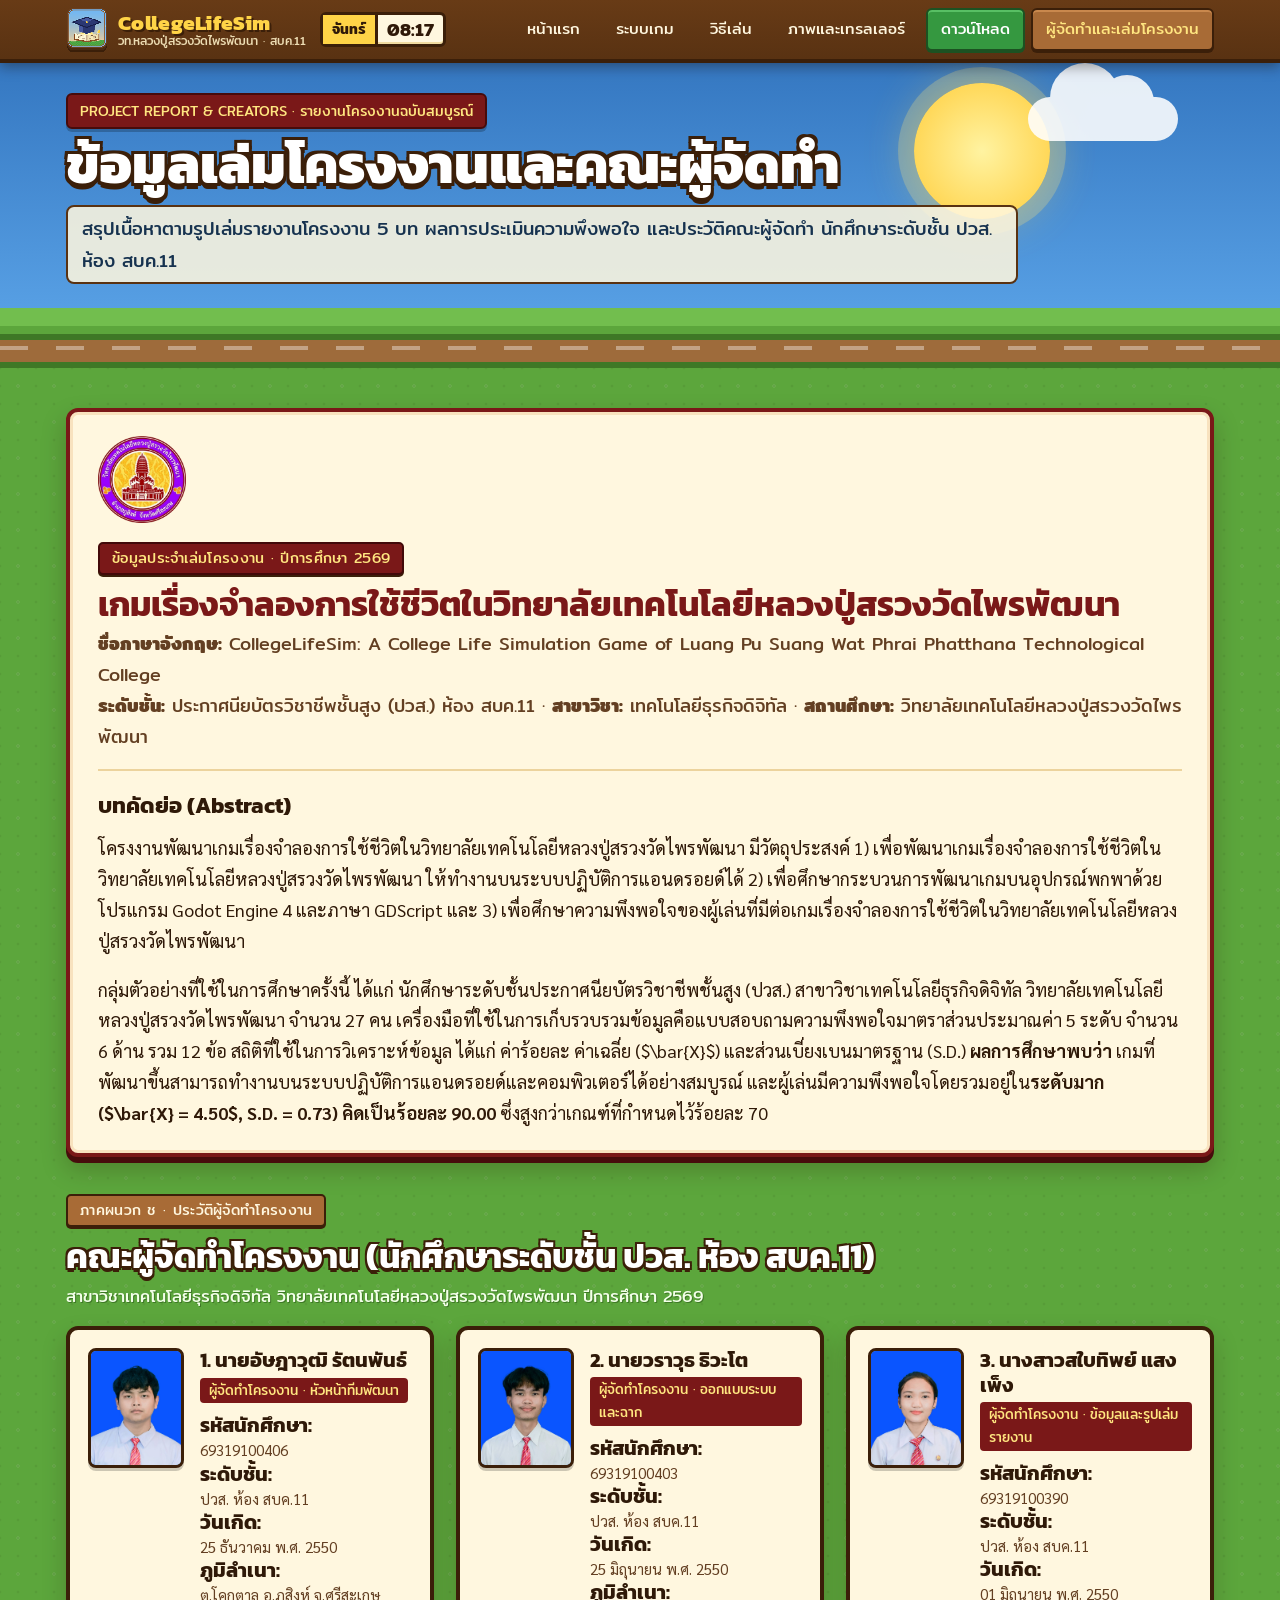
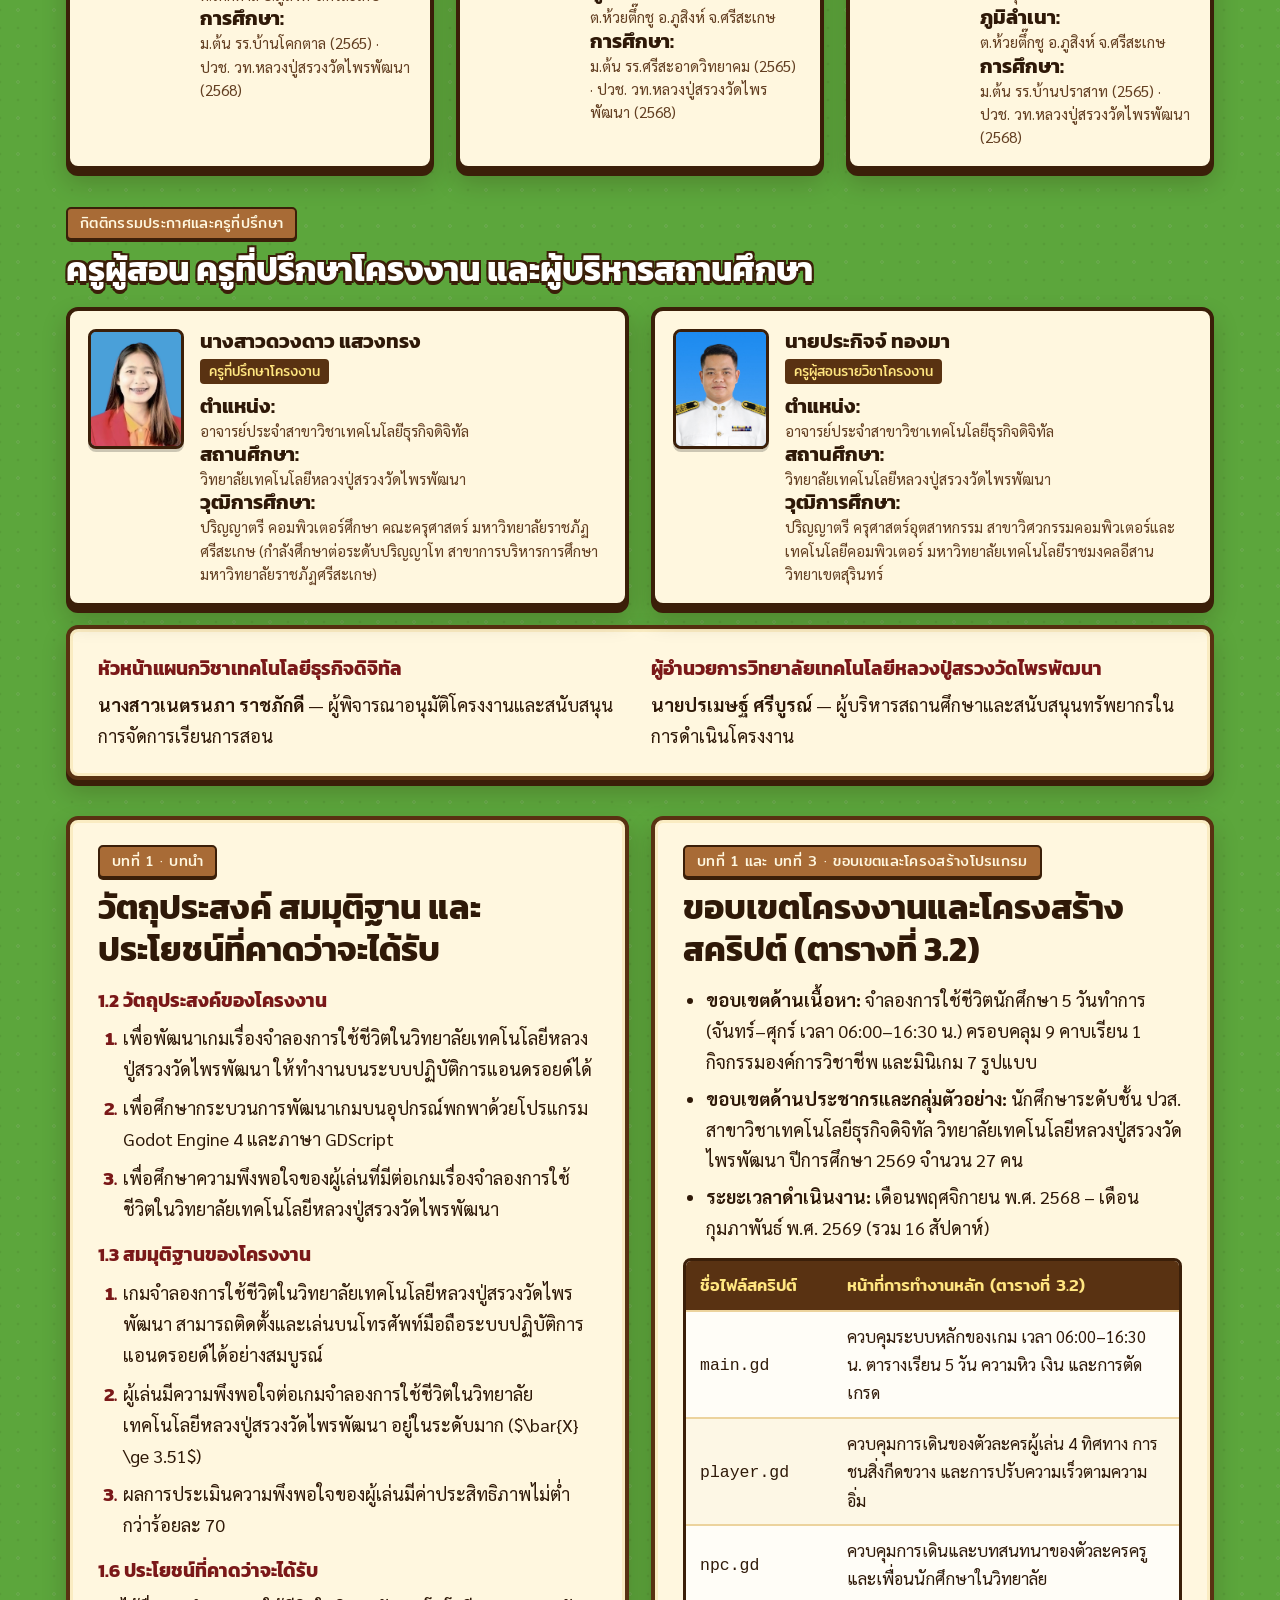
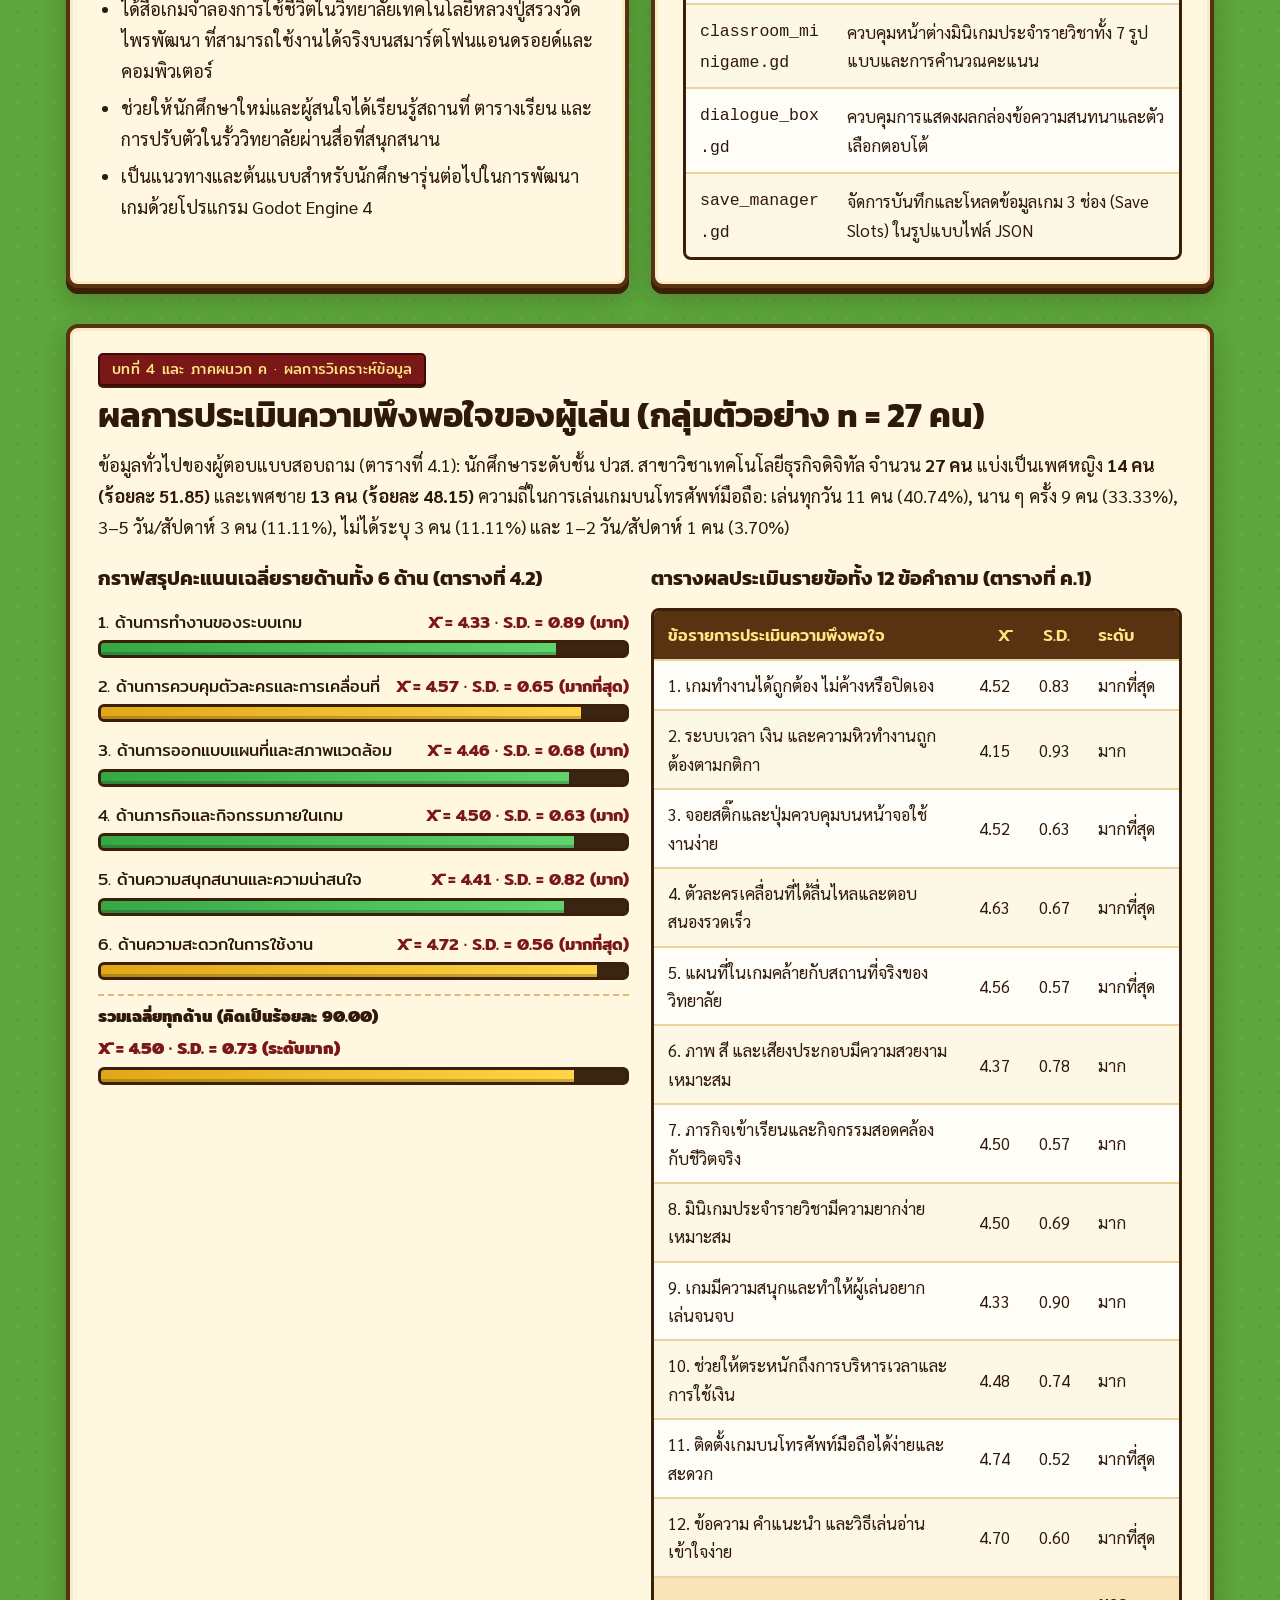
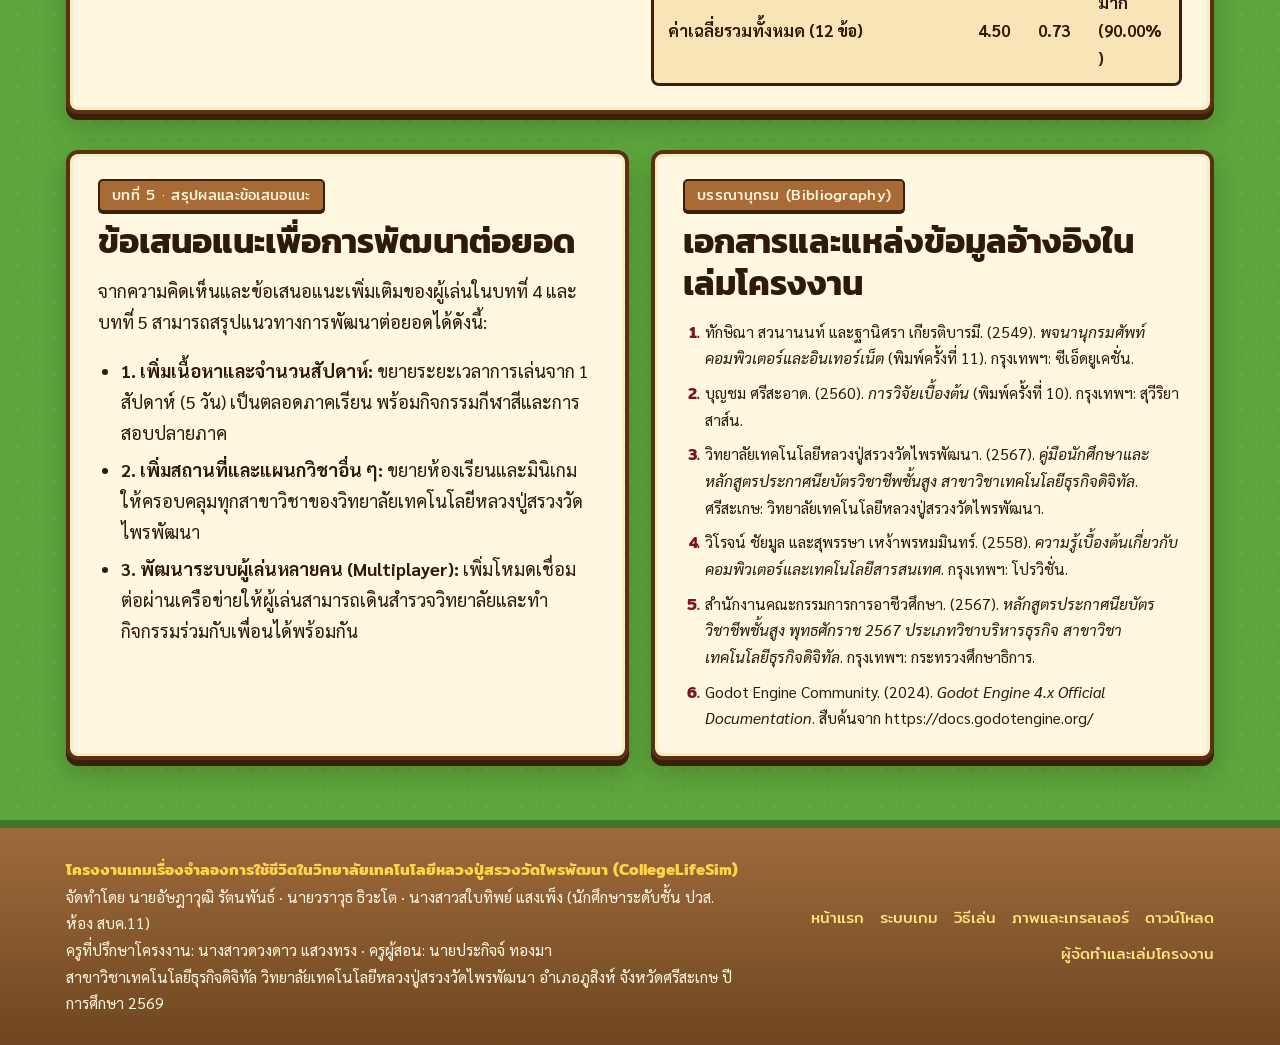
==== commit f82db192: "Fix mobile hero game title layout and enlarge SVG QR codes with viewBox" ====
--- a/about.html
+++ b/about.html
@@ -9,7 +9,7 @@
   <link rel="preconnect" href="https://fonts.googleapis.com">
   <link rel="preconnect" href="https://fonts.gstatic.com" crossorigin>
   <link href="https://fonts.googleapis.com/css2?family=Kanit:wght@700;800&family=Mitr:wght@400;500;600&family=Sarabun:wght@400;600;700&display=swap" rel="stylesheet">
-  <link rel="stylesheet" href="style.css">
+  <link rel="stylesheet" href="style.css?v=20261118b">
 </head>
 <body>
 
--- a/style.css
+++ b/style.css
@@ -50,7 +50,7 @@
 }
 
 * { box-sizing: border-box; }
-html { scroll-behavior: smooth; }
+html { scroll-behavior: smooth; overflow-x: hidden; max-width: 100%; }
 @media (prefers-reduced-motion: reduce) {
   html { scroll-behavior: auto; }
   *, *::before, *::after { animation: none !important; transition: none !important; }
@@ -67,9 +67,12 @@
   min-height: 100vh;
   display: flex;
   flex-direction: column;
+  overflow-x: hidden;
+  max-width: 100%;
 }
 
 img, video { max-width: 100%; height: auto; display: block; }
+code { overflow-wrap: anywhere; word-break: break-word; }
 [hidden] { display: none !important; }
 a { color: var(--red); text-decoration-thickness: 2px; text-underline-offset: 3px; }
 a:hover { color: var(--maroon); }
@@ -79,8 +82,15 @@
   width: 100%;
   max-width: 1180px;
   margin: 0 auto;
-  padding-left: max(18px, env(safe-area-inset-left, 0px));
-  padding-right: max(18px, env(safe-area-inset-right, 0px));
+  padding-left: max(16px, env(safe-area-inset-left, 0px));
+  padding-right: max(16px, env(safe-area-inset-right, 0px));
+}
+@media (max-width: 560px) {
+  body { font-size: 16.5px; line-height: 1.65; }
+  .wrap {
+    padding-left: max(12px, env(safe-area-inset-left, 0px));
+    padding-right: max(12px, env(safe-area-inset-right, 0px));
+  }
 }
 
 /* ---------- TOPBAR (GAME HUD BAR) ---------- */
@@ -275,6 +285,9 @@
   image-rendering: pixelated;
   filter: drop-shadow(0 6px 0 rgba(59, 31, 9, 0.4));
 }
+.logo-row img.seal-img {
+  image-rendering: auto;
+}
 .game-title {
   font-family: var(--f-display);
   font-weight: 800;
@@ -414,17 +427,18 @@
   margin: 4px 0 0;
   line-height: 1.15;
   color: var(--white);
-  font-size: clamp(32px, 5.5vw, 54px);
+  font-size: clamp(26px, 5.5vw, 54px);
   text-shadow:
     3px 3px 0 var(--wood-deep),
     -3px 3px 0 var(--wood-deep),
     3px -3px 0 var(--wood-deep),
     -3px -3px 0 var(--wood-deep),
     0 6px 0 var(--wood-deep);
+  overflow-wrap: anywhere;
 }
 .page-head p {
   font-family: var(--f-ui);
-  font-size: 18.5px;
+  font-size: clamp(16px, 4.2vw, 18.5px);
   color: #16324f;
   background: rgba(255, 247, 223, 0.86);
   display: inline-block;
@@ -693,11 +707,19 @@
 .grid-2 { display: grid; grid-template-columns: repeat(2, minmax(0, 1fr)); gap: 22px; }
 .grid-3 { display: grid; grid-template-columns: repeat(3, minmax(0, 1fr)); gap: 22px; }
 .grid-4 { display: grid; grid-template-columns: repeat(4, minmax(0, 1fr)); gap: 18px; }
+.grid-2 > *, .grid-3 > *, .grid-4 > *, .mini-grid > *, .hud > *, .dl > *, .person-card > *, .cta-band > *, .hero .wrap > * {
+  min-width: 0;
+  max-width: 100%;
+}
 @media (max-width: 960px) {
   .grid-3, .grid-4 { grid-template-columns: repeat(2, minmax(0, 1fr)); }
 }
 @media (max-width: 640px) {
-  .grid-2, .grid-3, .grid-4 { grid-template-columns: 1fr; }
+  .grid-2, .grid-3, .grid-4 { grid-template-columns: minmax(0, 1fr); gap: 16px; }
+  .panel { padding: 16px 15px; }
+  .trailer-box { padding: 16px 14px 18px; }
+  .ground-section { padding-block: 26px 44px; }
+  .ground-section .wrap { gap: 24px; }
 }
 
 /* ---------- WOODEN SIGNS & FEATURE CARDS ---------- */
@@ -771,8 +793,8 @@
 .day-line strong { font-family: var(--f-ui); font-weight: 600; display: block; font-size: 19px; color: var(--ink); }
 .day-line p { margin: 2px 0 0; color: var(--ink-soft); }
 @media (max-width: 520px) {
-  .day-line li { grid-template-columns: 88px minmax(0, 1fr); gap: 12px; }
-  .day-line time { font-size: 14.5px; }
+  .day-line li { grid-template-columns: 1fr; gap: 6px; }
+  .day-line time { display: inline-block; width: fit-content; font-size: 14.5px; }
 }
 
 /* ---------- SCREENSHOTS & GALLERY ---------- */
@@ -866,6 +888,9 @@
   border-color: #3d0909;
   box-shadow: 0 3px 0 #3d0909;
 }
+@media (max-width: 560px) {
+  .filter-btn { width: 100%; text-align: left; font-size: 14.5px; padding: 8px 12px; }
+}
 
 /* ---------- LIGHTBOX ---------- */
 .lightbox {
@@ -908,7 +933,15 @@
 }
 
 /* ---------- TABLES ---------- */
-.table-scroll { overflow-x: auto; border: 3px solid var(--wood-deep); border-radius: 8px; background: #fffdf7; }
+.table-scroll {
+  width: 100%;
+  max-width: 100%;
+  overflow-x: auto;
+  -webkit-overflow-scrolling: touch;
+  border: 3px solid var(--wood-deep);
+  border-radius: 8px;
+  background: #fffdf7;
+}
 table { border-collapse: collapse; width: 100%; font-size: 16.5px; }
 th, td { text-align: left; padding: 10px 14px; border-bottom: 2px solid #ecd39d; vertical-align: middle; }
 tr:last-child td { border-bottom: 0; }
@@ -923,6 +956,10 @@
 td.num, th.num { text-align: right; font-variant-numeric: tabular-nums; white-space: nowrap; }
 td.center, th.center { text-align: center; }
 tr.highlight-row td { background: #f9e4b7; font-weight: 700; }
+@media (max-width: 640px) {
+  table { font-size: 14.5px; }
+  th, td { padding: 8px 10px; }
+}
 
 .grade {
   display: inline-grid;
@@ -982,7 +1019,7 @@
 .shop-row:last-child { border-bottom: 0; }
 .shop-row b { font-family: var(--f-ui); font-weight: 600; font-size: 18.5px; display: block; }
 .shop-row small { color: var(--ink-soft); font-size: 15px; }
-.price { font-family: var(--f-display); font-weight: 700; font-size: 22px; color: var(--maroon); font-variant-numeric: tabular-nums; }
+.price { font-family: var(--f-display); font-weight: 700; font-size: 22px; color: var(--maroon); font-variant-numeric: tabular-nums; white-space: nowrap; }
 .buy {
   font-family: var(--f-ui);
   font-size: 14.5px;
@@ -991,6 +1028,11 @@
   border: 2px solid var(--wood-deep);
   border-radius: 5px;
   padding: 4px 12px;
+  white-space: nowrap;
+}
+@media (max-width: 520px) {
+  .shop-row { grid-template-columns: minmax(0, 1fr) auto; gap: 10px; }
+  .shop-row .buy { display: none; }
 }
 
 /* ---------- BARS & EVALUATION SCORES ---------- */
@@ -1011,13 +1053,17 @@
 .score-list { display: grid; gap: 14px; margin: 0; padding: 0; list-style: none; }
 .score-list .row {
   display: flex;
+  flex-wrap: wrap;
   justify-content: space-between;
-  gap: 12px;
+  gap: 4px 12px;
   font-family: var(--f-ui);
   font-size: 16.5px;
   margin-bottom: 4px;
 }
-.score-list .row span:last-child { font-variant-numeric: tabular-nums; font-weight: 600; color: var(--maroon); white-space: nowrap; }
+.score-list .row span:last-child { font-variant-numeric: tabular-nums; font-weight: 600; color: var(--maroon); }
+@media (max-width: 560px) {
+  .score-list .row { flex-direction: column; gap: 2px; font-size: 15.5px; }
+}
 
 /* ---------- MINIGAME CARDS ---------- */
 .mini-grid { display: grid; grid-template-columns: repeat(2, minmax(0, 1fr)); gap: 22px; }
@@ -1107,29 +1153,40 @@
 /* ---------- DOWNLOAD CARDS & SPECS ---------- */
 .dl {
   display: grid;
-  grid-template-columns: 165px minmax(0, 1fr);
+  grid-template-columns: 200px minmax(0, 1fr);
   gap: 22px;
   align-items: center;
 }
 .dl .qr {
+  display: block;
+  width: 200px;
+  aspect-ratio: 1 / 1;
   background: #fffaf0;
   border: 3px solid var(--wood-deep);
-  border-radius: 10px;
-  padding: 8px;
+  border-radius: 12px;
+  padding: 10px;
   position: relative;
-  box-shadow: 0 4px 0 rgba(0, 0, 0, 0.15);
-}
-.dl .qr img { display: block; width: 100%; image-rendering: pixelated; }
+  box-shadow: 0 4px 0 rgba(0, 0, 0, 0.18);
+  text-decoration: none;
+}
+.dl .qr img {
+  display: block;
+  width: 100%;
+  height: 100%;
+  object-fit: contain;
+  image-rendering: pixelated;
+}
 .dl .qr .mid {
   position: absolute;
-  width: 26%;
-  left: 37%;
-  top: 37%;
+  width: 20%;
+  height: 20%;
+  left: 40%;
+  top: 40%;
   border-radius: 6px;
   background: #fffaf0;
   padding: 2px;
 }
-.dl h3 { font-family: var(--f-display); font-weight: 800; font-size: 28px; margin: 4px 0 2px; line-height: 1.2; }
+.dl h3 { font-family: var(--f-display); font-weight: 800; font-size: 26px; margin: 4px 0 2px; line-height: 1.2; }
 .dl .meta { margin: 4px 0 14px; color: var(--ink-soft); font-size: 16px; }
 .chip {
   display: inline-block;
@@ -1143,9 +1200,21 @@
 .chip.pc { background: #246eb9; }
 .chip.android { background: #258949; }
 .chip.cd { background: var(--maroon); color: var(--gold-hi); }
-@media (max-width: 560px) {
-  .dl { grid-template-columns: 1fr; }
-  .dl .qr { max-width: 190px; margin: 0 auto; }
+@media (max-width: 640px) {
+  .dl {
+    grid-template-columns: 1fr;
+    gap: 16px;
+    text-align: center;
+  }
+  .dl .qr {
+    width: min(240px, 78vw);
+    max-width: 240px;
+    margin: 0 auto;
+    padding: 12px;
+  }
+  .dl .btn {
+    width: 100%;
+  }
 }
 
 .spec {
